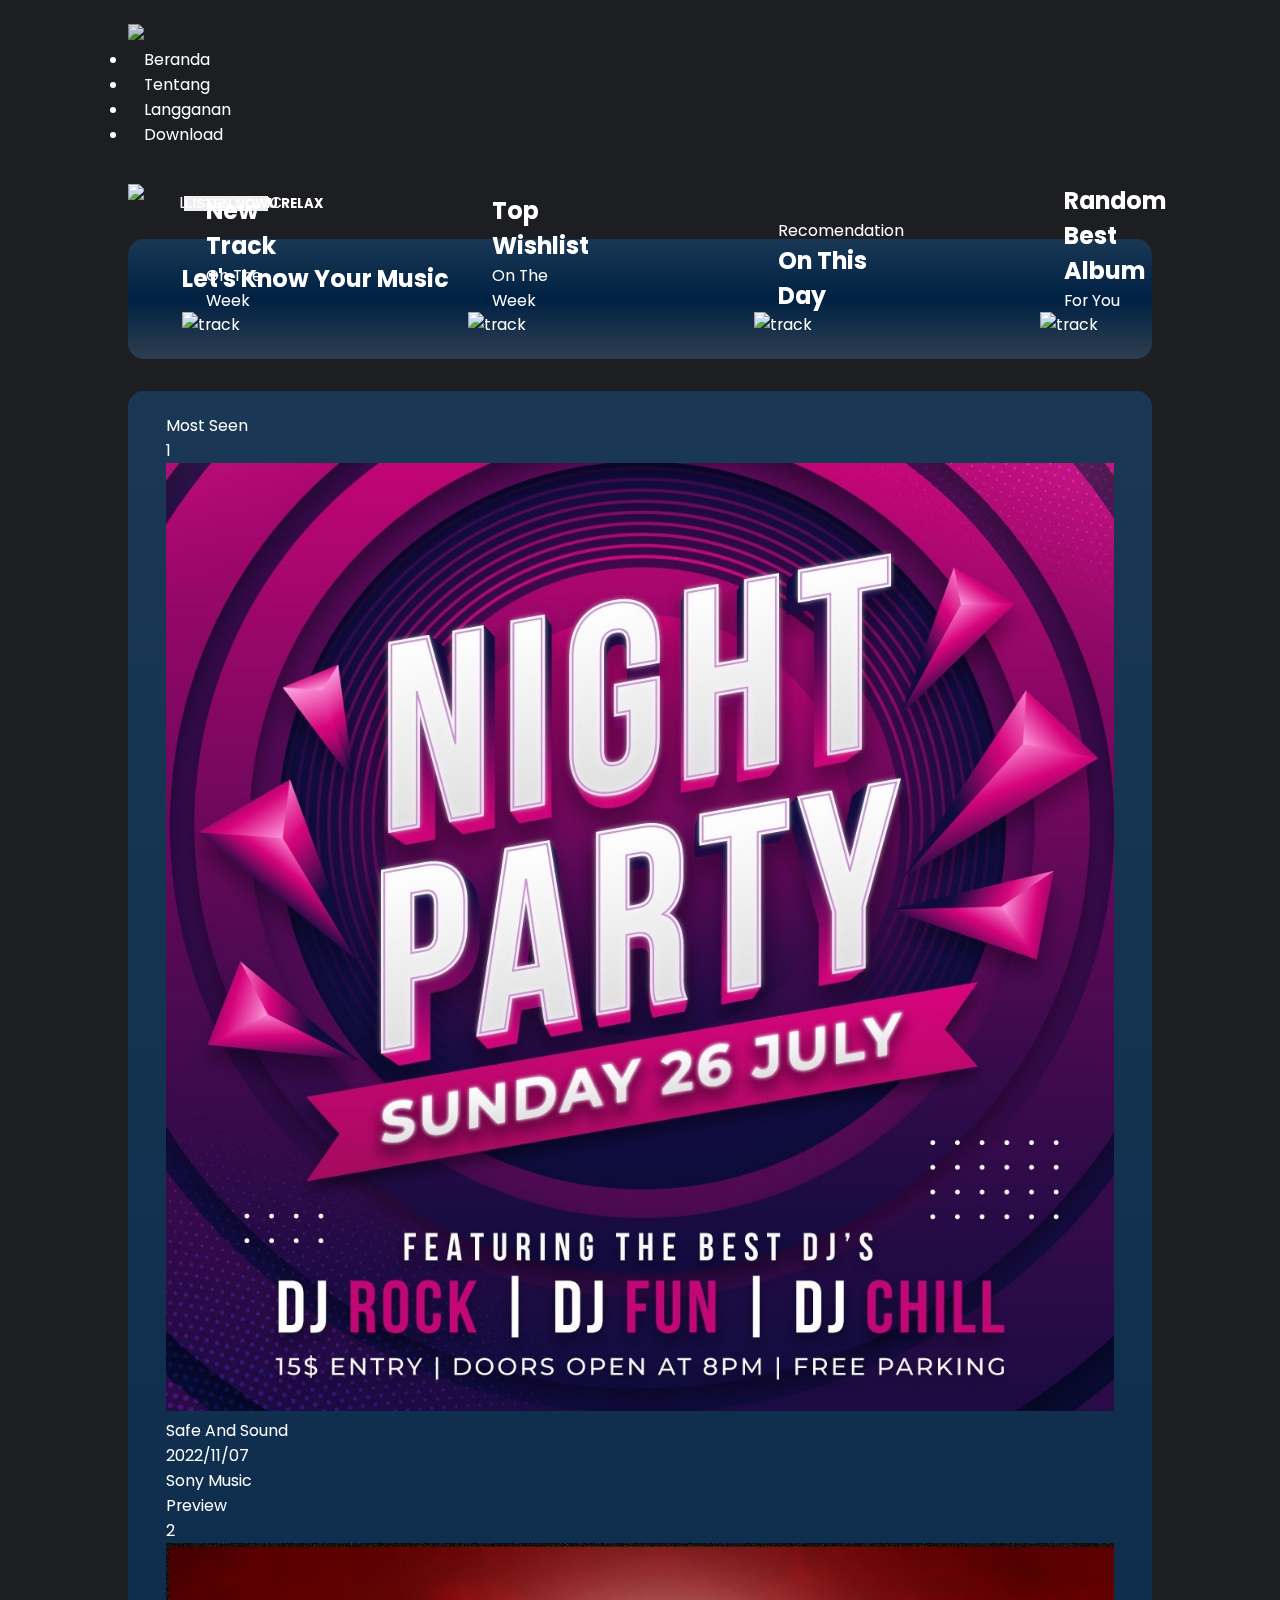
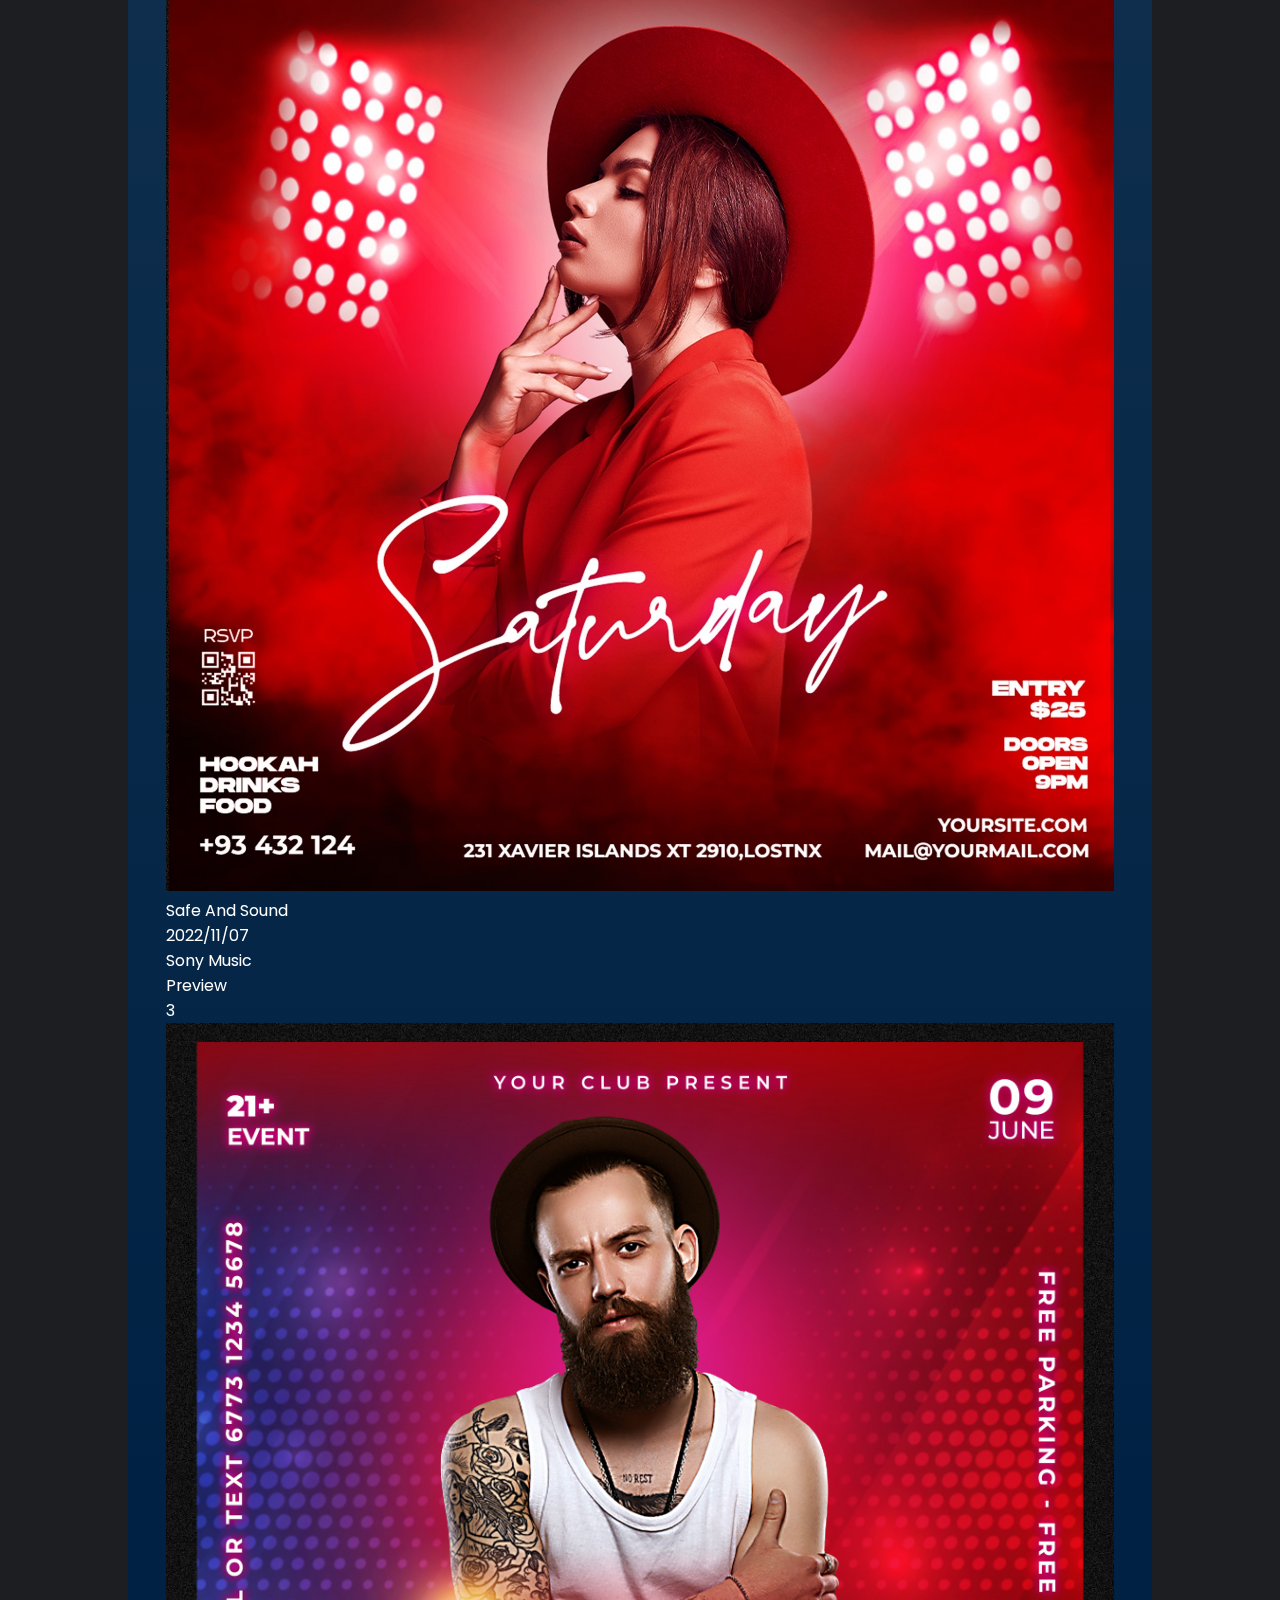
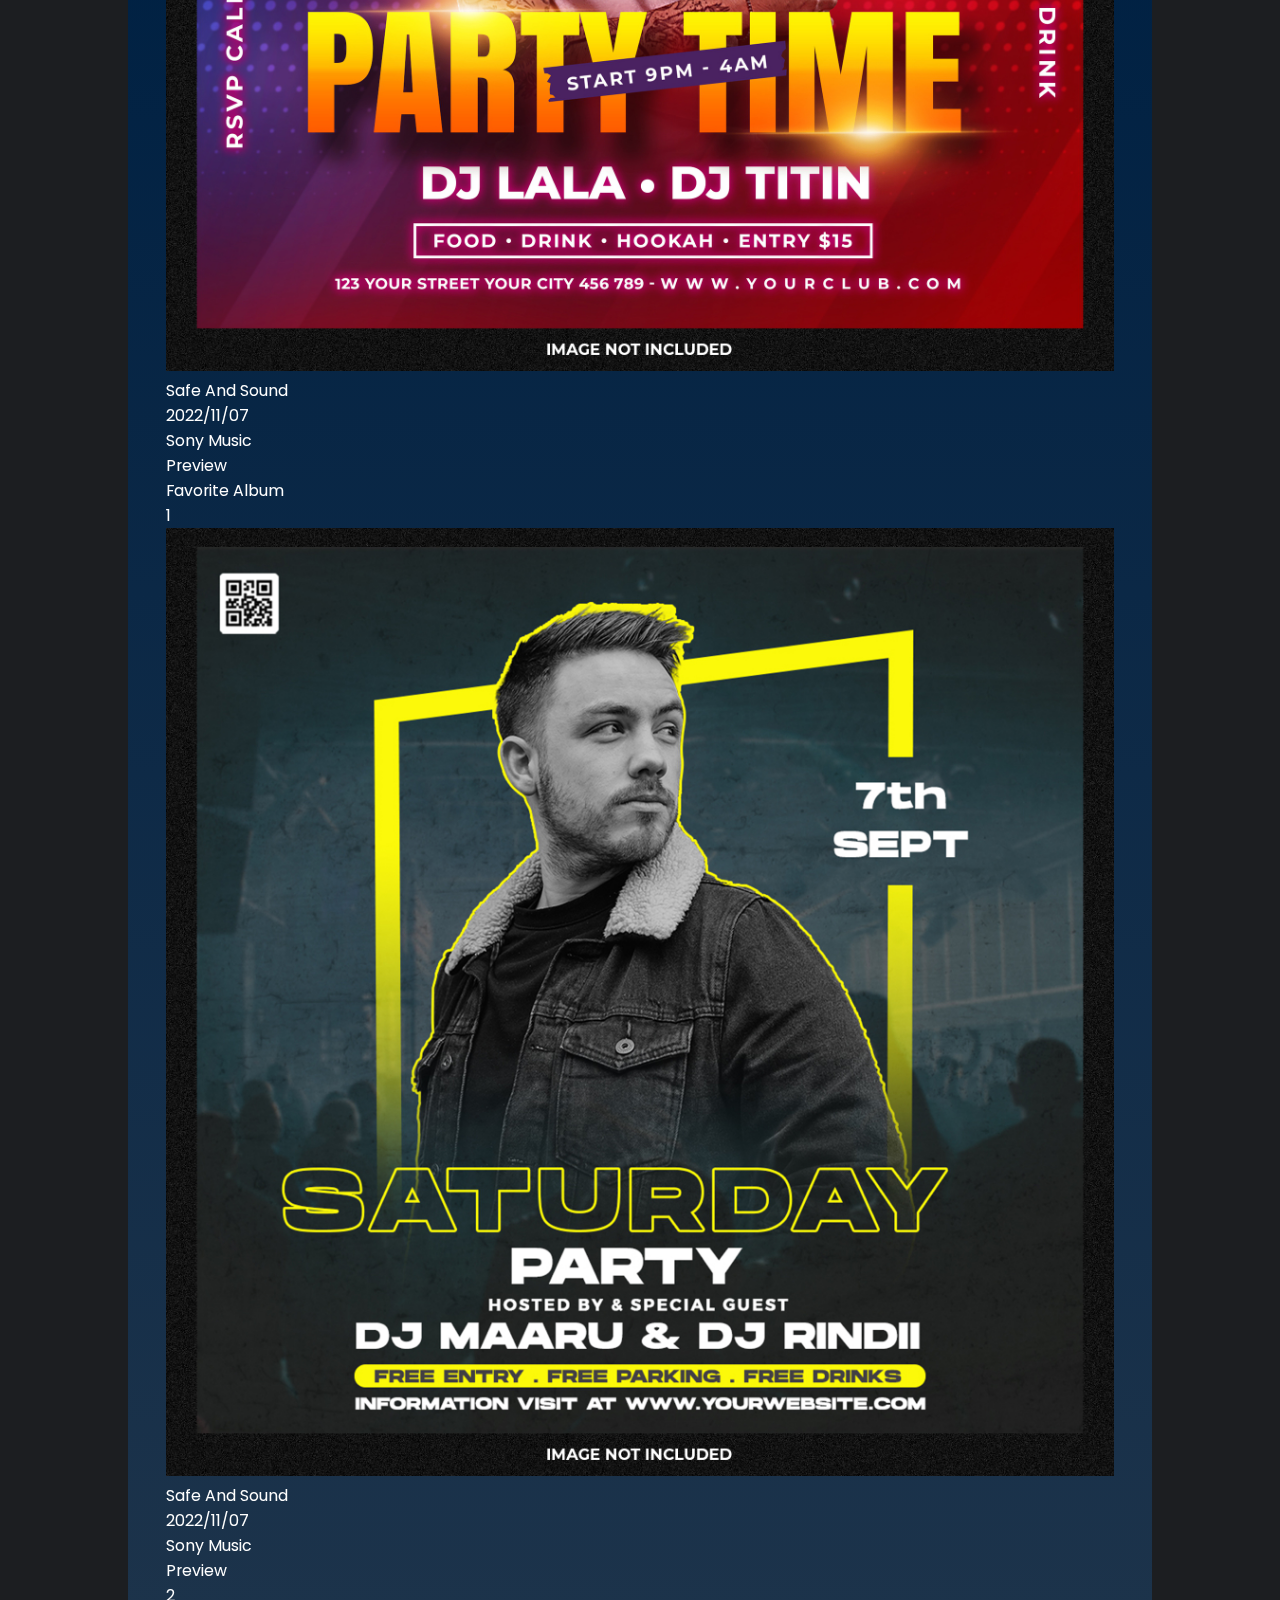
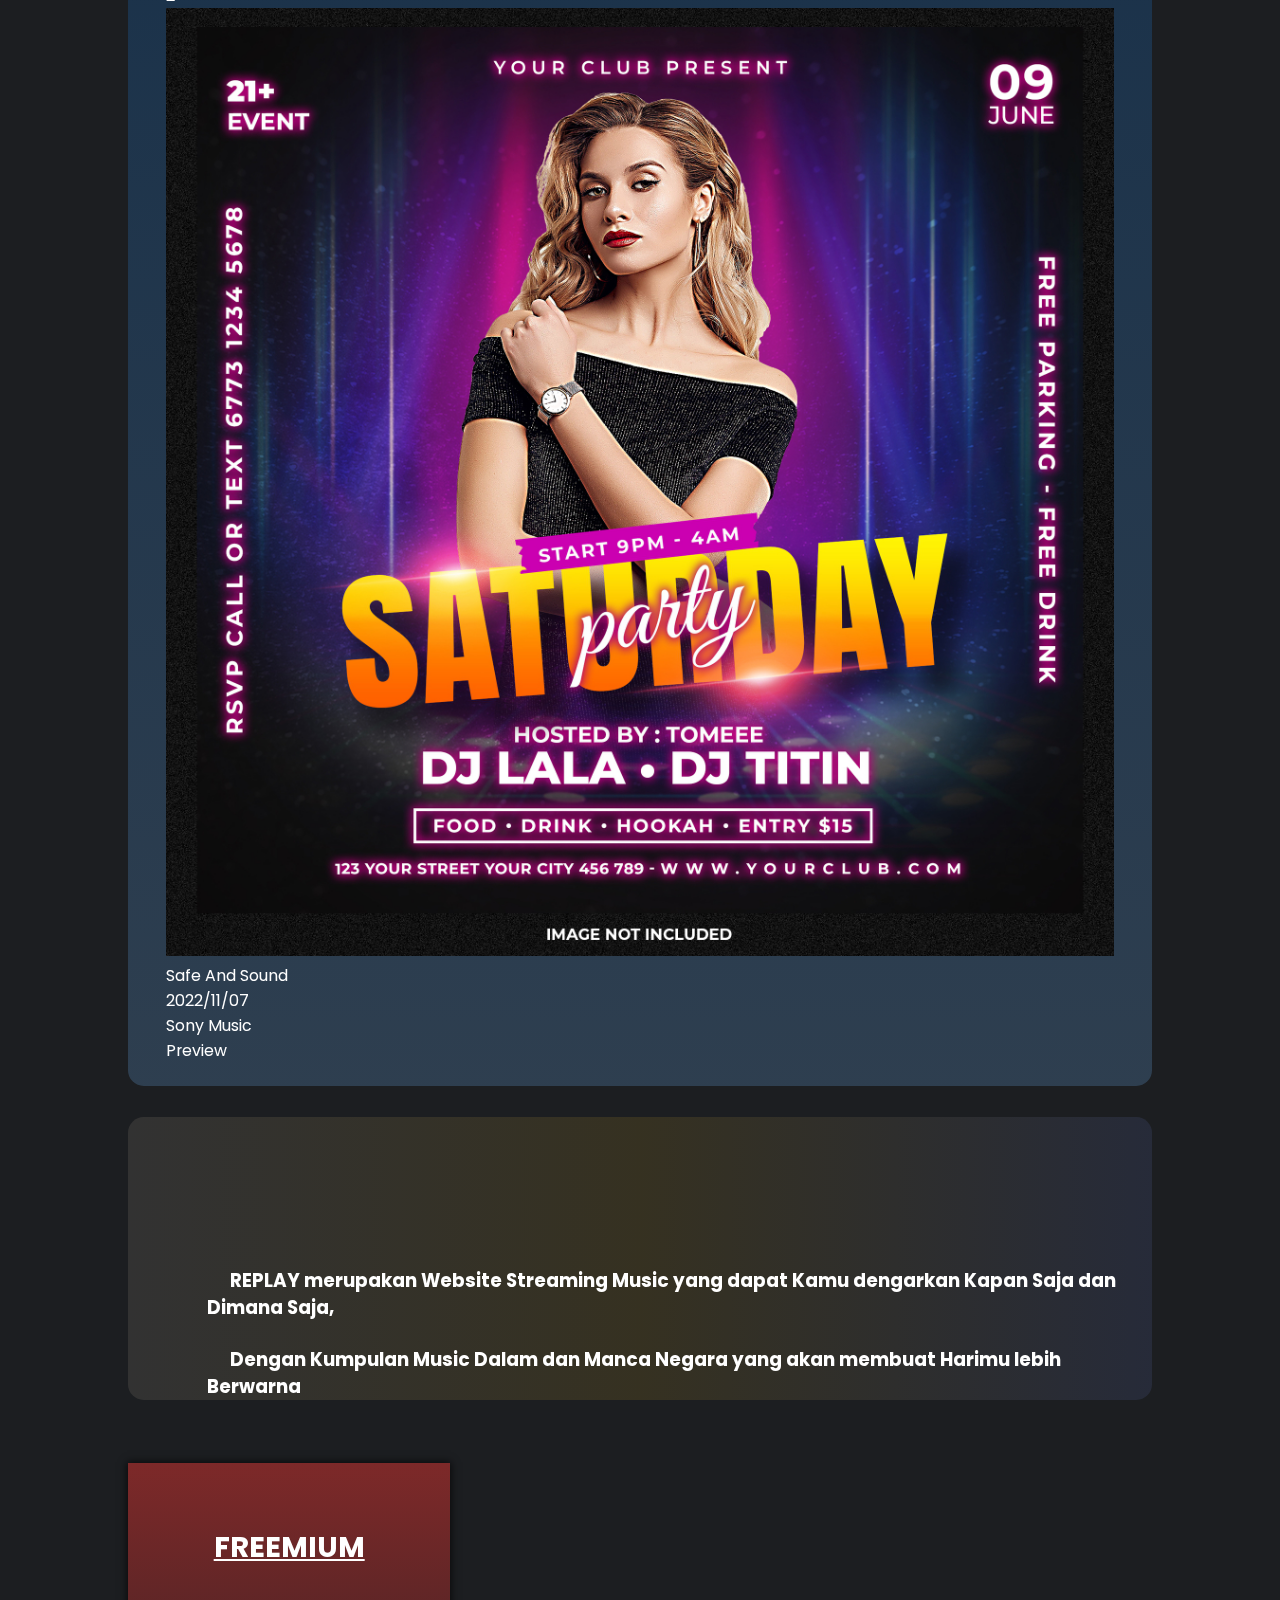
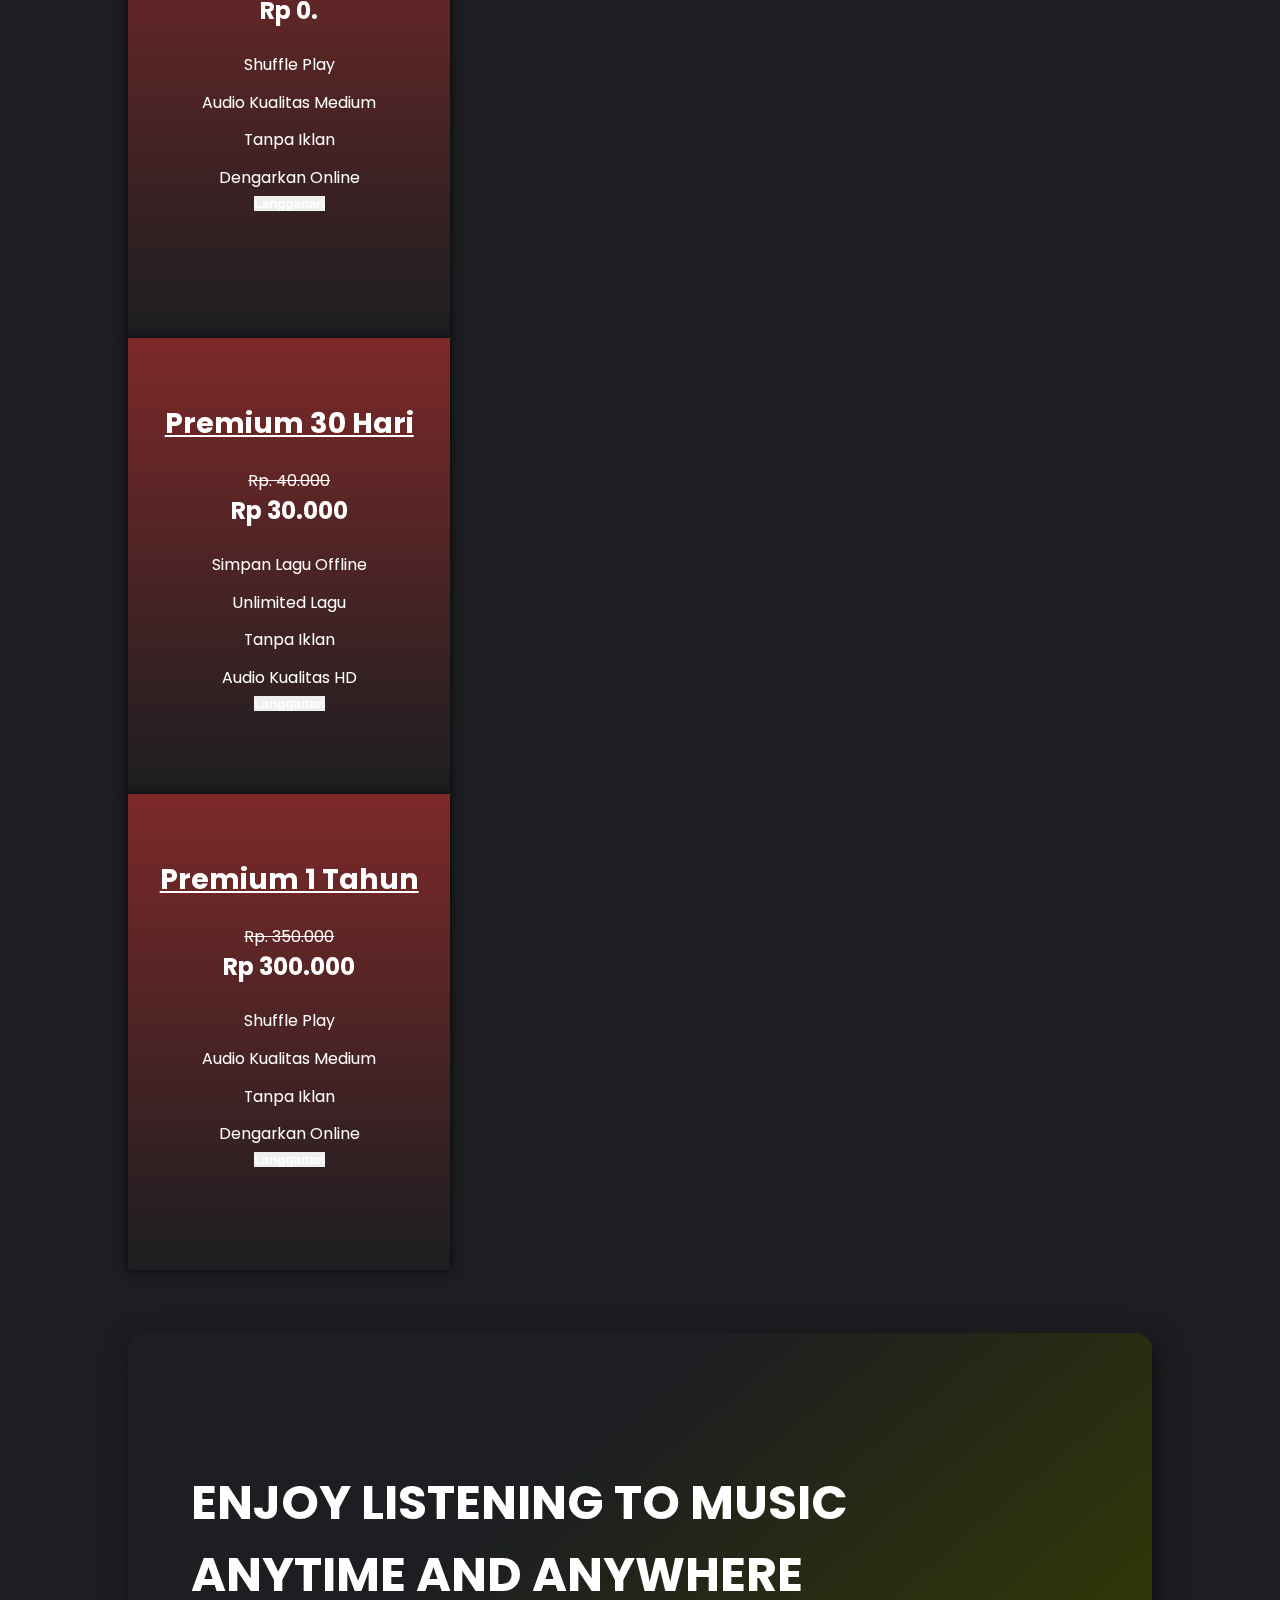
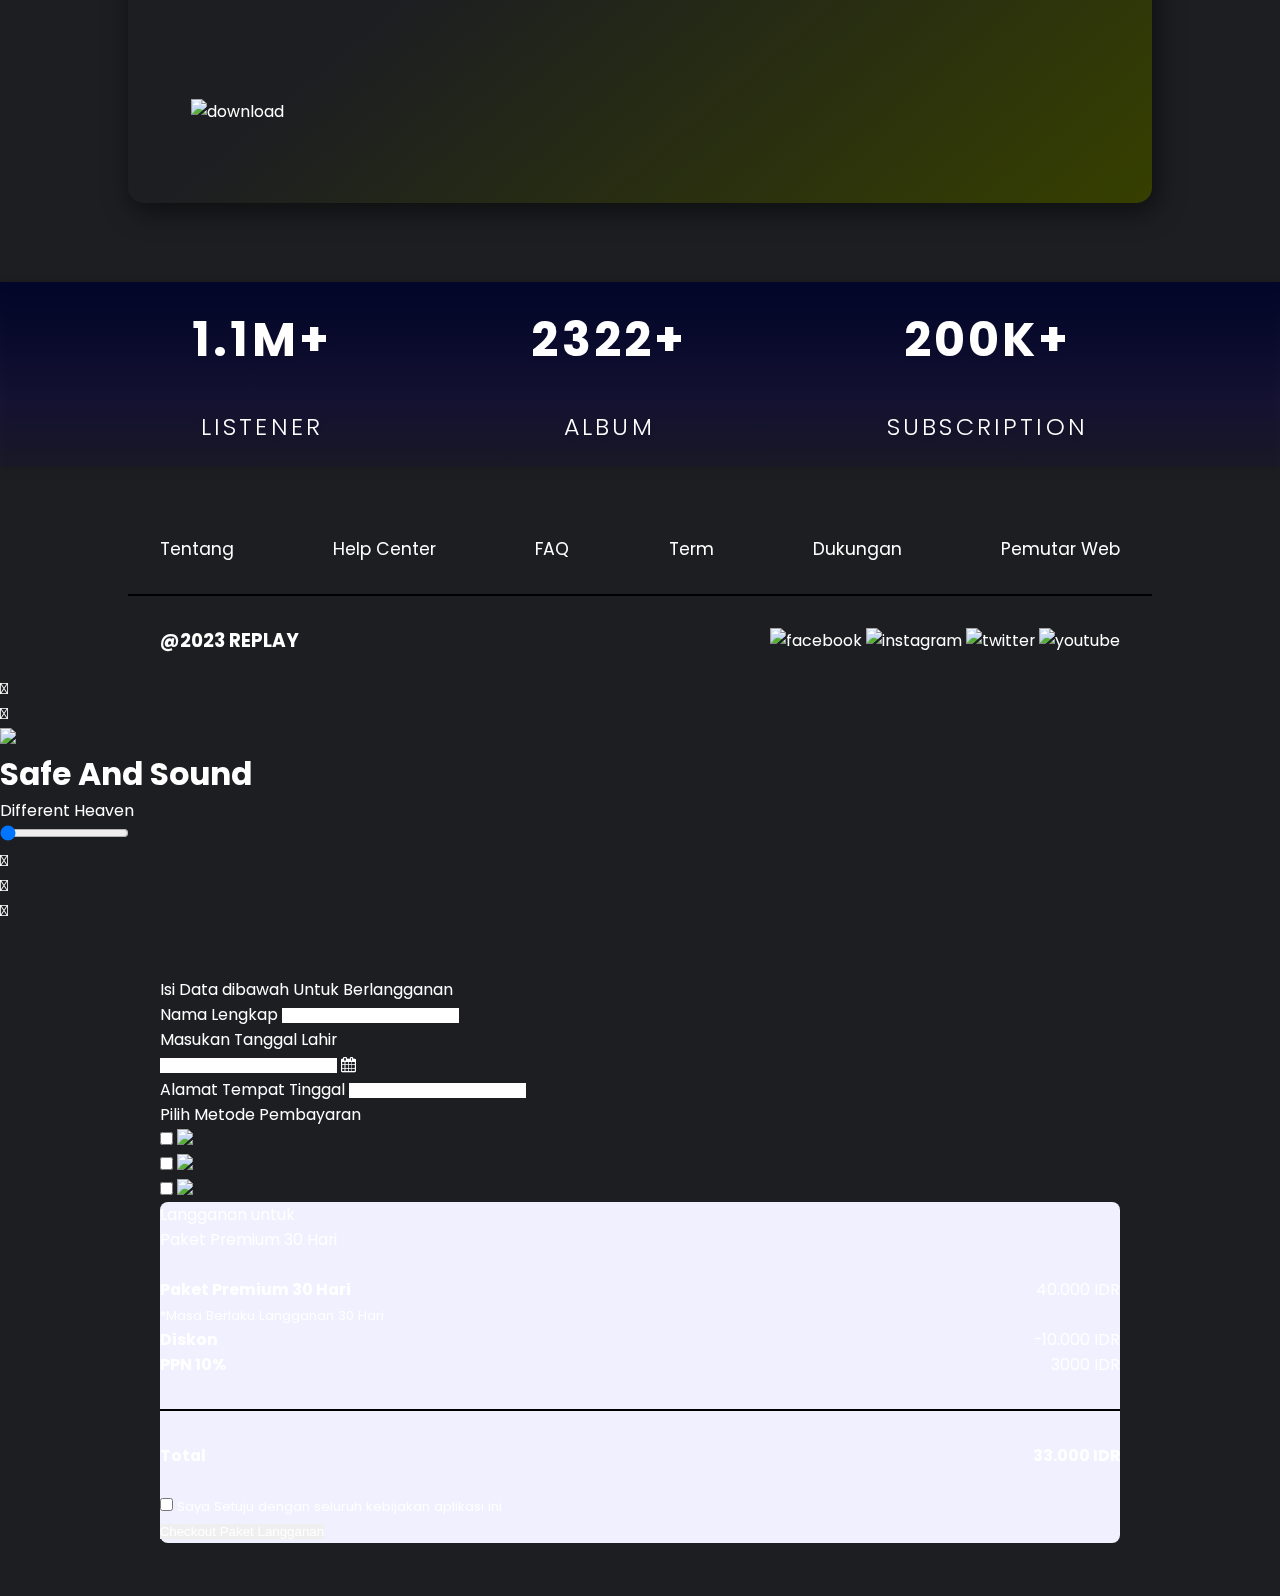
==== index.html @ d0a6315c "Update index.html" ====
<!DOCTYPE html>
<html lang="en">
<head>
  <meta charset="UTF-8" />
  <meta http-equiv="X-UA-Compatible" content="IE=edge" />
  <meta name="viewport" content="width=device-width, initial-scale=1.0" />

  <!-- Font -->
  <link rel="preconnect" href="https://fonts.googleapis.com" />
  <link rel="preconnect" href="https://fonts.gstatic.com" crossorigin />
  <link
  href="https://fonts.googleapis.com/css2?family=Poppins:ital,wght@0,100;0,300;0,400;1,700&display=swap"
  rel="stylesheet"
  />

  <!-- Icon -->
  <script src="https://unpkg.com/feather-icons"></script>

  <!-- Bootstrap -->
  <link href="https://cdn.jsdelivr.net/npm/bootstrap@5.3.0/dist/css/bootstrap.min.css" rel="stylesheet" integrity="sha384-9ndCyUaIbzAi2FUVXJi0CjmCapSmO7SnpJef0486qhLnuZ2cdeRhO02iuK6FUUVM" crossorigin="anonymous">

  <!-- DatePicker -->
  <link rel="stylesheet" type="text/css" href="https://cdnjs.cloudflare.com/ajax/libs/font-awesome/4.7.0/css/font-awesome.min.css">
  <link rel="stylesheet" href="https://cdnjs.cloudflare.com/ajax/libs/bootstrap-datepicker/1.9.0/css/bootstrap-datepicker.min.css">

  <!-- Style -->
  <link rel="stylesheet" href="style/style.css" />
  <link rel="stylesheet" type="text/css" href="style/music.css">    

  <title>Replay!</title>
</head>
<body>
  <!-- Navbar Start-->
  <section class="navigasi">
    <nav class="navbar navbar-expand-lg" data-bs-theme="dark">
      <div class="container-fluid">
        <a class="navbar-brand" href="#"><img src="img/logo.png" class="replayLogo"></a>
        <button class="navbar-toggler" type="button" data-bs-toggle="collapse" data-bs-target="#navbarNav" aria-controls="navbarNav" aria-expanded="false" aria-label="Toggle navigation">
          <span class="navbar-toggler-icon"></span>
        </button>
        <div class="collapse navbar-collapse float-start" id="navbarNav">
          <ul class="navbar-nav ms-auto">
            <li class="nav-item">
              <a class="nav-link active" aria-current="page" href="#beranda">Beranda</a>
            </li>
            <li class="nav-item">
              <a class="nav-link" href="#tentang">Tentang</a>
            </li>
            <li class="nav-item">
              <a class="nav-link" href="#subs">Langganan</a>
            </li>
            <li class="nav-item">
              <a class="nav-link" href="#download">Download</a>
            </li>
          </ul>
        </div>
      </div>
    </nav> 
  </section>

  <!-- Navbar End -->

  <!-- Hero Start -->
  <section id="slide" class="hero">
    <div class="container-fluid">
      <div class="row justify-content-center">
        <div class="col-12">
          <p class="text-light display-1">LISTEN MUSIC</p>
          <h5 class="text-light">TO MAKE YOU RELAX</h5>
          <button type="button" class="btn btn-light col-2 buttonDownload">LISTEN NOW</button>
          <img src="img/hero.png" class="img-fluid rounded mx-auto" width="100%">

        </div>
      </div>
    </div>
  </section>
  <!-- Hero End -->

  <!-- Know Start -->
  <section class="view text-light">
    <h2>Let's Know Your Music <i data-feather="arrow-right"></i></h2>
    <div class="card-main">
      <div class="card text-bg-dark">
        <img src="img/card1.png" alt="track" />
        <div class="card-content">
          <h3>New</h3>
          <h3>Track</h3>
          <p>On The Week</p>
        </div>
      </div>
      <div class="card text-bg-dark">
        <img src="img/card2.png" alt="track" />
        <div class="card-content">
          <h3>Top</h3>
          <h3>Wishlist</h3>
          <p>On The Week</p>
        </div>
      </div>
      <div class="card text-bg-dark">
        <img src="img/card3.png" alt="track" />
        <div class="card-content">
          <p>Recomendation</p>
          <h3>On This Day</h3>
        </div>
      </div>
      <div class="card text-bg-dark">
        <img src="img/card4.png" alt="track" />
        <div class="card-content">
          <h3>Random</h3>
          <h3>Best Album</h3>
          <p>For You</p>
        </div>
      </div>
    </div>
  </section>
  <!-- Know End -->

  <!-- Preview Start -->

  <section id="lihat">
    <div class="container-fluid text-light">
      <div class="row">
        <div class="col">
          <p class="h2">Most Seen <i data-feather="arrow-right"></i> </p>
        </div>
      </div>
      <div class="row bg-dark rounded justify-content-center text-center mt-4">
        <div class="col-lg-1 col-sm-12 mt-4 text-center">
          <p class="h5 fw-bold">1</p>
        </div> 
        <div class="col-lg-1 col-sm-8 pb-2 pt-2">
          <img src="img/preview1.jpg" class="img-fluid rounded mx-auto" width="100%">
        </div>  
        <div class="col-lg-3 col-sm-12 mt-4 ">
          <p class="h5">Safe And Sound</p>
        </div> 
        <div class="col-lg-2 col-sm-12 mt-4">
          <p class="h5">2022/11/07</p>
        </div>
        <div class="col-lg-2 col-sm-12 mt-4">
          <p class="h5">Sony Music</p>
        </div>
        <div class="col-lg-2 col-sm-12 mt-4 pb-2 mb-3">
          <a href="#" class="h5" data-bs-toggle="modal" data-bs-target="#exampleModal" >Preview</a>
        </div>
      </div>
      <div class="row bg-dark rounded justify-content-center text-center mt-4">
        <div class="col-lg-1 col-sm-12 mt-4 text-center">
          <p class="h5 fw-bold">2</p>
        </div> 
        <div class="col-lg-1 col-sm-8 pb-2 pt-2">
          <img src="img/preview2.jpg" class="img-fluid rounded mx-auto" width="100%">
        </div>  
        <div class="col-lg-3 col-sm-12 mt-4 ">
          <p class="h5">Safe And Sound</p>
        </div> 
        <div class="col-lg-2 col-sm-12 mt-4">
          <p class="h5">2022/11/07</p>
        </div>
        <div class="col-lg-2 col-sm-12 mt-4">
          <p class="h5">Sony Music</p>
        </div>
        <div class="col-lg-2 col-sm-12 mt-4 pb-2 mb-3">
          <a href="#" class="h5" data-bs-toggle="modal" data-bs-target="#exampleModal" >Preview</a>
        </div>
      </div>
      <div class="row bg-dark rounded justify-content-center text-center mt-4 ">
        <div class="col-lg-1 col-sm-12 mt-4 text-center">
          <p class="h5 fw-bold">3</p>
        </div> 
        <div class="col-lg-1 col-sm-8 pb-2 pt-2">
          <img src="img/preview3.jpg" class="img-fluid rounded mx-auto" width="100%">
        </div>  
        <div class="col-lg-3 col-sm-12 mt-4 ">
          <p class="h5">Safe And Sound</p>
        </div> 
        <div class="col-lg-2 col-sm-12 mt-4">
          <p class="h5">2022/11/07</p>
        </div>
        <div class="col-lg-2 col-sm-12 mt-4">
          <p class="h5">Sony Music</p>
        </div>
        <div class="col-lg-2 col-sm-12 mt-4 pb-2 mb-3">
          <a href="#" class="h5" data-bs-toggle="modal" data-bs-target="#exampleModal" >Preview</a>
        </div>
      </div>
      <div class="row mt-5">
        <div class="col">
          <p class="h2">Favorite Album <i data-feather="arrow-right"></i> </p>
        </div>
      </div>
      <div class="row bg-dark rounded justify-content-center text-center mt-4">
        <div class="col-lg-1 col-sm-12 mt-4 text-center">
          <p class="h5 fw-bold">1</p>
        </div> 
        <div class="col-lg-1 col-sm-8 pb-2 pt-2">
          <img src="img/preview4.jpg" class="img-fluid rounded mx-auto" width="100%">
        </div>  
        <div class="col-lg-3 col-sm-12 mt-4 ">
          <p class="h5">Safe And Sound</p>
        </div> 
        <div class="col-lg-2 col-sm-12 mt-4">
          <p class="h5">2022/11/07</p>
        </div>
        <div class="col-lg-2 col-sm-12 mt-4">
          <p class="h5">Sony Music</p>
        </div>
        <div class="col-lg-2 col-sm-12 mt-4 pb-2 mb-3">
          <a href="#" class="h5" data-bs-toggle="modal" data-bs-target="#exampleModal" >Preview</a>
        </div>
      </div>
      <div class="row bg-dark rounded justify-content-center text-center mt-4 mb-3">
        <div class="col-lg-1 col-sm-12 mt-4 text-center">
          <p class="h5 fw-bold">2</p>
        </div> 
        <div class="col-lg-1 col-sm-8 pb-2 pt-2">
          <img src="img/preview5.jpg" class="img-fluid rounded mx-auto" width="100%">
        </div>  
        <div class="col-lg-3 col-sm-12 mt-4 ">
          <p class="h5">Safe And Sound</p>
        </div> 
        <div class="col-lg-2 col-sm-12 mt-4">
          <p class="h5">2022/11/07</p>
        </div>
        <div class="col-lg-2 col-sm-12 mt-4">
          <p class="h5">Sony Music</p>
        </div>
        <div class="col-lg-2 col-sm-12 mt-4 pb-2 mb-3">
          <a href="#" class="h5" data-bs-toggle="modal" data-bs-target="#exampleModal" >Preview</a>
        </div>
      </div>
    </div>
  </section>


  <!-- Preview End -->

  <!-- Tentang Start -->

  <section id="tentang">
    <div class="container-fluid about text-light">
      <div class="row justify-content-center">
        <div class="col-lg-4 col-sm-6 mb-sm-5">
          <img src="img/logo.png" alt="" class="img-fluid mx-auto" width="100%" style="padding-top: 9rem;" />
        </div>
        <div class="col-lg-6 col-sm-8 mt-5 mb-5 " style="padding-left: 5rem ;">
          <h3>
            &emsp; REPLAY merupakan Website Streaming Music yang dapat Kamu
            dengarkan Kapan Saja dan Dimana Saja,
          </h3>
          <br>
          <h3>
            &emsp; Dengan Kumpulan Music Dalam dan Manca Negara yang akan membuat
            Harimu lebih Berwarna
          </h3>
        </div>
      </div>
      <img src="img/logo.png" alt="" class="top-img-back" />
      <img src="img/logo.png" alt="" class="bottom-img-back" />
    </div>
  </section>

  <!-- Tentang End -->

  <!-- Subs Start -->
  <section id="subs" class="subs">
    <div class="container-fluid text-light">
      <div class="row justify-content-center">
        <div class="col-lg-4 col-sm-8 mb-5">
          <div class="card-subs">
            <img src="img/subs1.png" class="img-fluid" alt="" />
            <div class="subs-content">
              <h3 class="title">FREEMIUM</h3>
              <h3>Rp 0.</h3>
              <p>Shuffle Play</p>
              <p>Audio Kualitas Medium</p>
              <p>Tanpa Iklan</p>
              <p>Dengarkan Online</p>
              <button type="button" class="btn btn-light mt-3" data-bs-toggle="modal" data-bs-target="#modalLangganan">Langganan</button>
            </div>
          </div>
        </div>
        <div class="col-lg-4 col-sm-8 mb-5">
          <div class="card-subs-mid">
            <img src="img/subs2.png" class="img-fluid" alt=""/>
            <h3 class="title">Premium 30 Hari</h3>
            <div class="price">
              <p>Rp. 40.000</p>
              <h3>Rp 30.000</h3>
            </div>
            <p>Simpan Lagu Offline</p>
            <p>Unlimited Lagu</p>
            <p>Tanpa Iklan</p>
            <p>Audio Kualitas HD</p>
            <button type="button" class="btn btn-light mt-3" data-bs-toggle="modal" data-bs-target="#modalLangganan">Langganan</button>
          </div>
        </div>
        <div class="col-lg-4 col-sm-8 mb-5">
          <div class="card-subs">
            <img src="img/subs3.png" class="img-fluid" alt="" />
            <h3 class="title">Premium 1 Tahun</h3>
            <div class="price">
              <p>Rp. 350.000</p>
              <h3>Rp 300.000</h3>
            </div>
            <p>Shuffle Play</p>
            <p>Audio Kualitas Medium</p>
            <p>Tanpa Iklan</p>
            <p>Dengarkan Online</p>
            <button type="button" class="btn btn-light mt-3" data-bs-toggle="modal" data-bs-target="#modalLangganan" >Langganan</button>
          </div>
        </div>  
      </div>
    </div>
  </section>
  <!-- Subs End -->


  <!-- Download Start -->
  <section id="download" class="download">
    <div class="container-fluid text-light">
      <div class="row">
        <div class="col-6">
          <div class="download-content">
            <img src="img/logo.png" class="img-fluid" alt="" />
            <div class="download-text z-0">
              <h1>ENJOY LISTENING TO MUSIC</h1>
              <h1>ANYTIME AND ANYWHERE</h1>
            </div>
            <div class="download-store">
              <a href="#"><img src="img/google.png" class="img-fluid mb-3" alt="" /></a>
              <a href="#"><img src="img/app_store.png" class="img-fluid mb-3" alt="" /></a>
            </div>
          </div>
        </div>
        <div class="col-6">
          <img src="img/download.png" class="imgReplay" alt="download" />
        </div>
      </div>
    </div>
  </section>

  <!-- Download End -->

  <!-- footer up Start -->
  <section class="plus">
    <div class="container-fluid justify-content-center text-light">
      <div class="row plus-main mt-5 ">
        <div class="col-lg-3 col-sm-12 mb-5">
          <div class="plus-content">
            <h1>1.1M+</h1>
            <img src="img/plus_listen.png" alt="" />
            <p>LISTENER</p>
          </div>
        </div>
        <div class="col-lg-3 col-sm-12 mb-5">
          <div class="plus-content">
            <h1>2322+</h1>
            <img src="img/plus_player.png" alt="" />
            <p>ALBUM</p>
          </div>
        </div>
        <div class="col-lg-3 col-sm-12 mb-5">
          <div class="plus-content">
            <h1>200K+</h1>
            <img src="img/plus_mic.png" alt="" />
            <p>SUBSCRIPTION</p>
          </div>
        </div>
      </div>
    </div>
  </section>
  <!-- footer up End -->

  <!-- Footer Start -->
  <section class="footer">
    <div class="container-fluid justify-content-center text-light">
      <div class="row mb-5">
        <div class="col">
          <img src="img/logo.png" class="img-fluid" width="20%" alt="">
        </div>
      </div>
      <div class="row menu-footer">
        <div class="col-lg-2 col-sm-6">
          <p>Tentang</p>
        </div>
        <div class="col-lg-2 col-sm-6">
          <p>Help Center</p>
        </div>
        <div class="col-lg-2 col-sm-6">
          <p>FAQ</p>
        </div>
        <div class="col-lg-2 col-sm-6">
          <p>Term</p>
        </div>
        <div class="col-lg-2 col-sm-6">
          <p>Dukungan</p>
        </div>
        <div class="col-lg-2 col-sm-6">
          <p>Pemutar Web</p>
        </div>
      </div>
      <hr/>
      <div class="row">
        <div class="col footer-buttom">
          <h3>@2023 REPLAY</h3>
          <div class="footer-sosmed">
            <img src="img/sosmed_1.png" class="img-fluid" width="15%" alt="facebook">
            <img src="img/sosmed_2.png" class="img-fluid" width="15%" alt="instagram">
            <img src="img/sosmed_3.png" class="img-fluid" width="15%" alt="twitter">
            <img src="img/sosmed_4.png" class="img-fluid" width="15%" alt="youtube">
          </div>
        </div>
      </div>
    </div>
  </section>
  <!-- Footer End -->

  <!-- Modal -->
  <div class="modal fade " id="exampleModal" tabindex="-1" aria-labelledby="exampleModalLabel" aria-hidden="true">
    <div class="modal-dialog">
      <div class="modal-content bg-dark">
        <div class="modal-header">
        </div>
        <div class="modal-body">
          <script src="https://kit.fontawesome.com/cdff2ab099.js" crossorigin="anonymous"></script>
          <div class="container">
            <div class="music-player">
              <nav>
                <div class="circle">
                  <i class="fa-solid fa-angle-left"></i>
                </div>
                <div class="circle">
                  <i class="fa-solid fa-bars"></i>
                </div>
              </nav>
              <img src="img/modalprev.jpg" class="song-img">
              <h1>Safe And Sound</h1>
              <p>Different Heaven</p>


              <audio id="song">
                <source src="audio/Different Heaven - Safe And Sound.mp3" type="audio/mpeg">
                </audio>
                <input type="range" value="0" id="progress">

                <div class="controls">
                  <div><i class="fa-solid fa-backward"></i></div>
                  <div onclick="playPause()"><i class="fa-solid fa-play" id="ctrlIcon"></i></div>
                  <div><i class="fa-solid fa-forward"></i></div>
                </div>
              </div>
            </div>
            <script type="text/javascript">
              let progress = document.getElementById("progress");
              let song = document.getElementById("song");
              let ctrlIcon = document.getElementById("ctrlIcon");

              song.onloadedmetadata = function() {
                progress.max= song.duration;
                progress.value= song.currentTime;
              }
              function playPause() {
                if(ctrlIcon.classList.contains("fa-pause")){
                  song.pause();
                  ctrlIcon.classList.remove("fa-pause");
                  ctrlIcon.classList.add("fa-play");
                }
                else{
                  song.play();
                  ctrlIcon.classList.add("fa-pause");
                  ctrlIcon.classList.remove("fa-play");
                }
              }

              if(song.play()){
                setInterval(()=>{
                  progress.value = song.currentTime;
                },500);
              }

              progress.onchange = function(){
                song.play();
                song.currentTime = progress.value;
                ctrlIcon.classList.add("fa-pause");
                ctrlIcon.classList.remove("fa-play");
              }
            </script>
          </div>
          <div class="modal-footer">
          </div>
        </div>
      </div>
    </div>
    <!-- Modal End -->

    <!-- Modal Langganan -->

    <div class="modal fade" id="modalLangganan" tabindex="-1" aria-labelledby="exampleModalLabel" aria-hidden="true">
      <div class="modal-dialog modal-xl">
        <div class="modal-content">
          <div class="modal-body bg-light">
            <section id="modalSubs" style=" 
            margin: 1.4rem 10%;
            padding: 2rem;
            border-radius: 0.5rem;">
            <div class="container-fluid">
              <div class="row">
                <div class="col-lg-6 col-sm-8">
                  <p class="h5 mt-5 text-dark">Isi Data dibawah Untuk Berlangganan</p>
                  <form>
                    <div class="mb-3">
                      <label for="namaLengkap" class="form-label text-dark">Nama Lengkap</label>
                      <input type="email" class="form-control" id="namaLengkap" aria-describedby="emailHelp">
                    </div>
                    <label for="datepicker" class="form-label text-dark">Masukan Tanggal Lahir</label>
                    <div class="input-group mb-3 date" id="datepicker">
                      <input type="text" class="form-control" id="date" aria-describedby="emailHelp" name="date">
                      <span class="input-group-append" style="cursor: pointer;">
                        <span class="input-group-text bg-light d-block">
                          <i class="fa fa-calendar"></i>
                        </span>
                      </span>

                    </div>
                    <div class="mb-3">
                      <label for="namaLengkap" class="form-label text-dark">Alamat Tempat Tinggal</label>
                      <input type="email" class="form-control" id="namaLengkap" aria-describedby="emailHelp">
                    </div>
                    <label for="datepicker" class="form-label text-dark">Pilih Metode Pembayaran</label>
                    <div class="mb-3 form-check">
                      <input type="checkbox" class="form-check-input" id="exampleCheck1">
                      <label class="form-check-label" for="exampleCheck1"><img src="img/LinkAja.png" class="img-fluid" width="10%"></label>
                    </div>
                    <div class="mb-3 form-check">
                      <input type="checkbox" class="form-check-input" id="exampleCheck1">
                      <label class="form-check-label" for="exampleCheck1"><img src="img/Gopay.png" class="img-fluid" width="25%"></label>
                    </div>
                    <div class="mb-3 form-check">
                      <input type="checkbox" class="form-check-input" id="exampleCheck1">
                      <label class="form-check-label" for="exampleCheck1"><img src="img/Dana.webp" class="img-fluid" width="20%"></label>
                    </div>
                  </form>
                </div>
                <div class="col-lg-6 col-sm-8 ps-4 pe-4 " style="background-color: #F0F0FF; border-radius: 0.5rem;">
                  <p class="h5 mt-5">Langganan untuk</p>
                  <p class="h2">Paket Premium 30 Hari</p>
                  <br>
                  <p><strong>Paket Premium 30 Hari</strong><span style="float: right;">40.000 IDR</span></p>
                  <p><small>*Masa Berlaku Langganan 30 Hari</small></p>
                  <p><strong>Diskon</strong><span style="float: right;">-10.000 IDR</span></p>
                  <p><strong>PPN 10%</strong><span style="float: right;">3000 IDR</span></p>
                  <hr>
                  <p><strong>Total</strong><span style="float: right;font-weight: bold;">33.000 IDR</span></p>
                  <br>
                  <div class="mb-3 form-check">
                    <input type="checkbox" class="form-check-input" id="exampleCheck1">
                    <label class="form-check-label" for="exampleCheck1"> <small>Saya Setuju dengan seluruh kebijakan aplikasi ini</small> </label>
                  </div>
                  <button type="submit" class="btn btn-primary mb-5">Checkout Paket Langganan</button>
                </div>
              </div>
            </div>
          </section>
          <link rel="stylesheet" type="text/css" href="https://cdnjs.cloudflare.com/ajax/libs/font-awesome/4.7.0/css/font-awesome.min.css">
          <script src="https://ajax.googleapis.com/ajax/libs/jquery/3.4.1/jquery.min.js"></script>
          <script src="https://cdnjs.cloudflare.com/ajax/libs/bootstrap/5.1.3/js/bootstrap.min.js"></script>
          <script src="https://cdnjs.cloudflare.com/ajax/libs/bootstrap-datepicker/1.9.0/js/bootstrap-datepicker.min.js"></script>
          <script>
            $(function(){
              $('#datepicker').datepicker();
            });
          </script>
        </div>
      </div>
    </div>
  </div>

  <!-- Modal Langganan End -->

  <!-- Script Icon -->
  <script>
    feather.replace();
  </script>
  <!-- Script Bootstrap -->
  
  <script src="https://cdn.jsdelivr.net/npm/bootstrap@5.3.0/dist/js/bootstrap.bundle.min.js" integrity="sha384-geWF76RCwLtnZ8qwWowPQNguL3RmwHVBC9FhGdlKrxdiJJigb/j/68SIy3Te4Bkz" crossorigin="anonymous"></script>
</body>
</html>
---- style/style.css ----
:root {
  --primary: #fff;
  --second: #1c1e21;
}

* {
  margin: 0;
  padding: 0;
  box-sizing: border-box;
  outline: none;
  border: none;
  color: var(--primary);
  text-decoration: none;
}

body {
  font-family: "Poppins", sans-serif;
  background-color: var(--second);
}

/* Navbar */
.navbar {
  display: flex;
  justify-content: space-between;
  align-items: center;
  padding: 1.4rem 10%;
  top: 0;
  left: 0;
  right: 0;
  z-index: 99999;
}

.navbar img {
  width: 16rem;
  mix-blend-mode: difference;
}

#burger {
  display: none;
}

.navbar .navbar-nav a {
  display: inline-block;
  font-size: 1rem;
  margin: 0 1rem;
}

.navbar .navbar-nav #home::after {
  content: "";
  display: block;
  padding-bottom: 0.2rem;
  border-bottom: 0.1rem solid var(--primary);
}
/* Navbar End */



.hero {
  margin: 1% 10% 1% 10%;
  background-size: cover;
  position: relative;
}

.hero p {
  position: absolute;
  top: 30%;
  left: 5%;
}
.hero h5 {
  position: absolute;
  top: 48%;
  left: 5.5%;
}

.buttonDownload {
  position: absolute;
  top: 55%;
  left: 5.5%;
  font-weight: bold;

}


/* Know */
.view {
  margin: 2rem 10%;
  padding: 1.4rem;
  background: linear-gradient(
    rgba(26, 56, 85, 1),
    rgba(0, 33, 67, 1),
    rgb(64, 95, 126, 0.5)
    );
  border-radius: 1rem;
}

.view h2 {
  padding: 0 2rem 1rem;
}

.view .card-main {
  margin: 0 2rem;
  display: flex;
  justify-content: space-between;
}

.view .card-main .card {
  position: relative;
}

.view .card-main .card img {
}

.view .card-main .card .card-content {
  position: absolute;
  bottom: 1.5rem;
  left: 1.5rem;
}

.view .card-main .card .card-content h3 {
  font-size: 1.5rem;
}
/* Know End */

/* Preview */

#lihat {
  margin: 2rem 10%;
  padding: 1.4rem;
  background: linear-gradient(
    rgba(26, 56, 85, 1),
    rgba(0, 33, 67, 1),
    rgb(64, 95, 126, 0.5)
    );
  border-radius: 1rem;
}

#lihat .row {
  margin-left: 1rem;
  margin-right: 1rem;
}

/* Preview end*/


/* Tentang Start */
#tentang {
  margin: 1.4rem 10%;
  background: linear-gradient(
    to right,
    rgba(50, 50, 50, 1),
    rgba(79, 68, 33, 0.5),
    rgba(41, 46, 63, 0.8)
    );
  border-radius: 1rem;
}

/*Tentang End*/


/* About Start */
.about {
  position: relative;
  overflow: hidden;
}

.about .top-img-back {
  position: absolute;
  top: 2rem;
  right: 13rem;
  width: 40%;
  height: auto;
  opacity: 10%;
}

.about .bottom-img-back {
  position: absolute;
  bottom: 1rem;
  left: -11rem;
  width: 50%;
  height: auto;
  opacity: 10%;
}
/* About End */

/* Subs Start */
.subs {
  margin: 4rem 10%;
  display: flex;
  justify-content: space-between;
  align-items: center;
}

.subs .card-subs,
.subs .card-subs-mid {
  background: linear-gradient(rgba(125, 41, 41, 1), rgba(55, 55, 55, 0));
  text-align: center;
  padding: 4rem 2rem 5rem;
  position: relative;
  width: 100%;
  height: 30rem;
  box-shadow: 0px 0px 8px 1px rgba(0, 0, 0, 0.7);
  -webkit-box-shadow: 0px 0px 8px 1px rgba(0, 0, 0, 0.7);
  -moz-box-shadow: 0px 0px 8px 1px rgba(0, 0, 0, 0.7);
}

.subs .card-subs-mid {
  height: 100%;
}

.subs .card-subs-mid img {
  position: absolute;
  bottom: 0;
  right: 0;
  z-index: -1;
}

.subs .card-subs img {
  position: absolute;
  bottom: 0;
  left: 0;
  z-index: -1;
}

.subs .card-subs h3,
.subs .card-subs-mid h3 {
  font-size: 1.5rem;
  margin-bottom: 1.5rem;
}

.subs .card-subs .price,
.subs .card-subs-mid .price {
  justify-content: center;
}

.subs .card-subs .price p,
.subs .card-subs-mid .price p {
  text-decoration: line-through;
}

.subs .card-subs .title,
.subs .card-subs-mid .title {
  text-decoration: underline;
  font-size: 1.8rem;
}
.subs .card-subs p,
.subs .card-subs-mid p {
  margin-top: 0.8rem;
  font-weight: 400;
}

.subs .card-subs .button,
.subs .card-subs-mid .button {
  display: inline-block;
  margin-top: 2rem;
  padding: 0.5rem 2rem;
  background-color: #fff;
  color: var(--second);
  font-weight: 700;
  border-radius: 0.5rem;
}

.subs button{
  font-weight: bold;
}

/* Subs End */

/* Downlaod Start */
.download {
  margin: 1.4rem 10%;
  padding: 5rem 4rem;
  display: flex;

  background: linear-gradient(320deg, #363f00 0.88%, rgba(49, 49, 49, 0) 62.7%);

  box-shadow: 4px 8px 26px 1px rgba(0, 0, 0, 0.5);
  position: relative;
  border-radius: 1rem;
}

.download .download-content {
}

.download .download-content > img {
  margin-bottom: 3rem;
}

.download .download-content .download-text {
  margin-bottom: 4rem;
  font-size: 1.5rem;
  font-weight: 400;
}

.download .download-content .download-store a {
  margin-right: 1rem;
}

.download > img {
  position: absolute;
  bottom: -12px;
  right: 0;
  height: 108%;
  z-index: -1;
}

/* Downlaod End */

/* Plus Start */

.plus {
  padding: 1.4rem 15%;
  margin: 5rem 0 1.4rem;
  background: linear-gradient(
    180deg,
    #020629 0%,
    rgba(19, 13, 78, 0.478074) 63.33%,
    rgba(22, 0, 51, 0) 119.62%
    );
  filter: drop-shadow(0px 4px 4px rgba(0, 0, 0, 0.5));
}

.plus .plus-main {
  display: flex;
  justify-content: space-between;
}

.plus .plus-main .plus-content {
  text-align: center;
  justify-content: center;
}

.plus .plus-main .plus-content h1 {
  font-size: 3rem;
  letter-spacing: 0.2rem;
  margin-bottom: 0.5rem;
}

.plus .plus-main .plus-content img {
  height: 5rem;
  width: auto;
}

.plus .plus-main .plus-content p {
  font-size: 1.5rem;
  letter-spacing: 0.2rem;
  font-weight: 300;
}

/* Plus End */

/* Footer Start */

.footer {
  padding: 1.4rem 10%;
  text-align: center;
}

.footer > img {
  justify-content: center;
  width: 20%;
  height: auto;
  margin-bottom: 2rem;
}

.footer .menu-footer {
  display: flex;
  font-size: 1.1rem;
  padding: 0 2rem;
  justify-content: space-between;
}

/* .footer .menu-footer a {
  gap: 1rem;
  } */

  hr {
    border: 1px black solid;
    margin: 2rem 0;
  }

  .footer .footer-buttom {
    padding: 0 2rem;
    display: flex;
    align-items: center;
    justify-content: space-between;
  }

  /* Footer End */

  /* Media Query */

  /* Laptop */
  @media (max-width: 1366px) {
    html {
      font-size: 99%;
    }

    .view .card-main {
      margin: 0 2rem;
      display: flex;
      flex-wrap: wrap;
      justify-content: space-between;
      gap: 2rem 0;
    }
  }

  /* Tablet */
  @media (max-width: 895px) {
    html {
      font-size: 75%;
    }

    .view .card-main {
      margin: 0 2rem;
      display: flex;
      justify-content: center;
      gap: 2rem 4rem;
    }

    .view .card-main .card .card-content {
      font-size: 150%;
    }
  }
  /* Handphone */

  @media (max-width: 667px) {
    html {
      font-size: 65%;
    }
    .preview .preview-bar h5 {
      position: static;
      padding-top: 0.5em;
      font-style: 10px;
    }
    .preview-bar{
      display: block;
    }
  }



  @media (max-width: 575px) {
    .navbar .navbar-nav {
      display: none;
    }
    #burger {
      display: block;
    }
  }
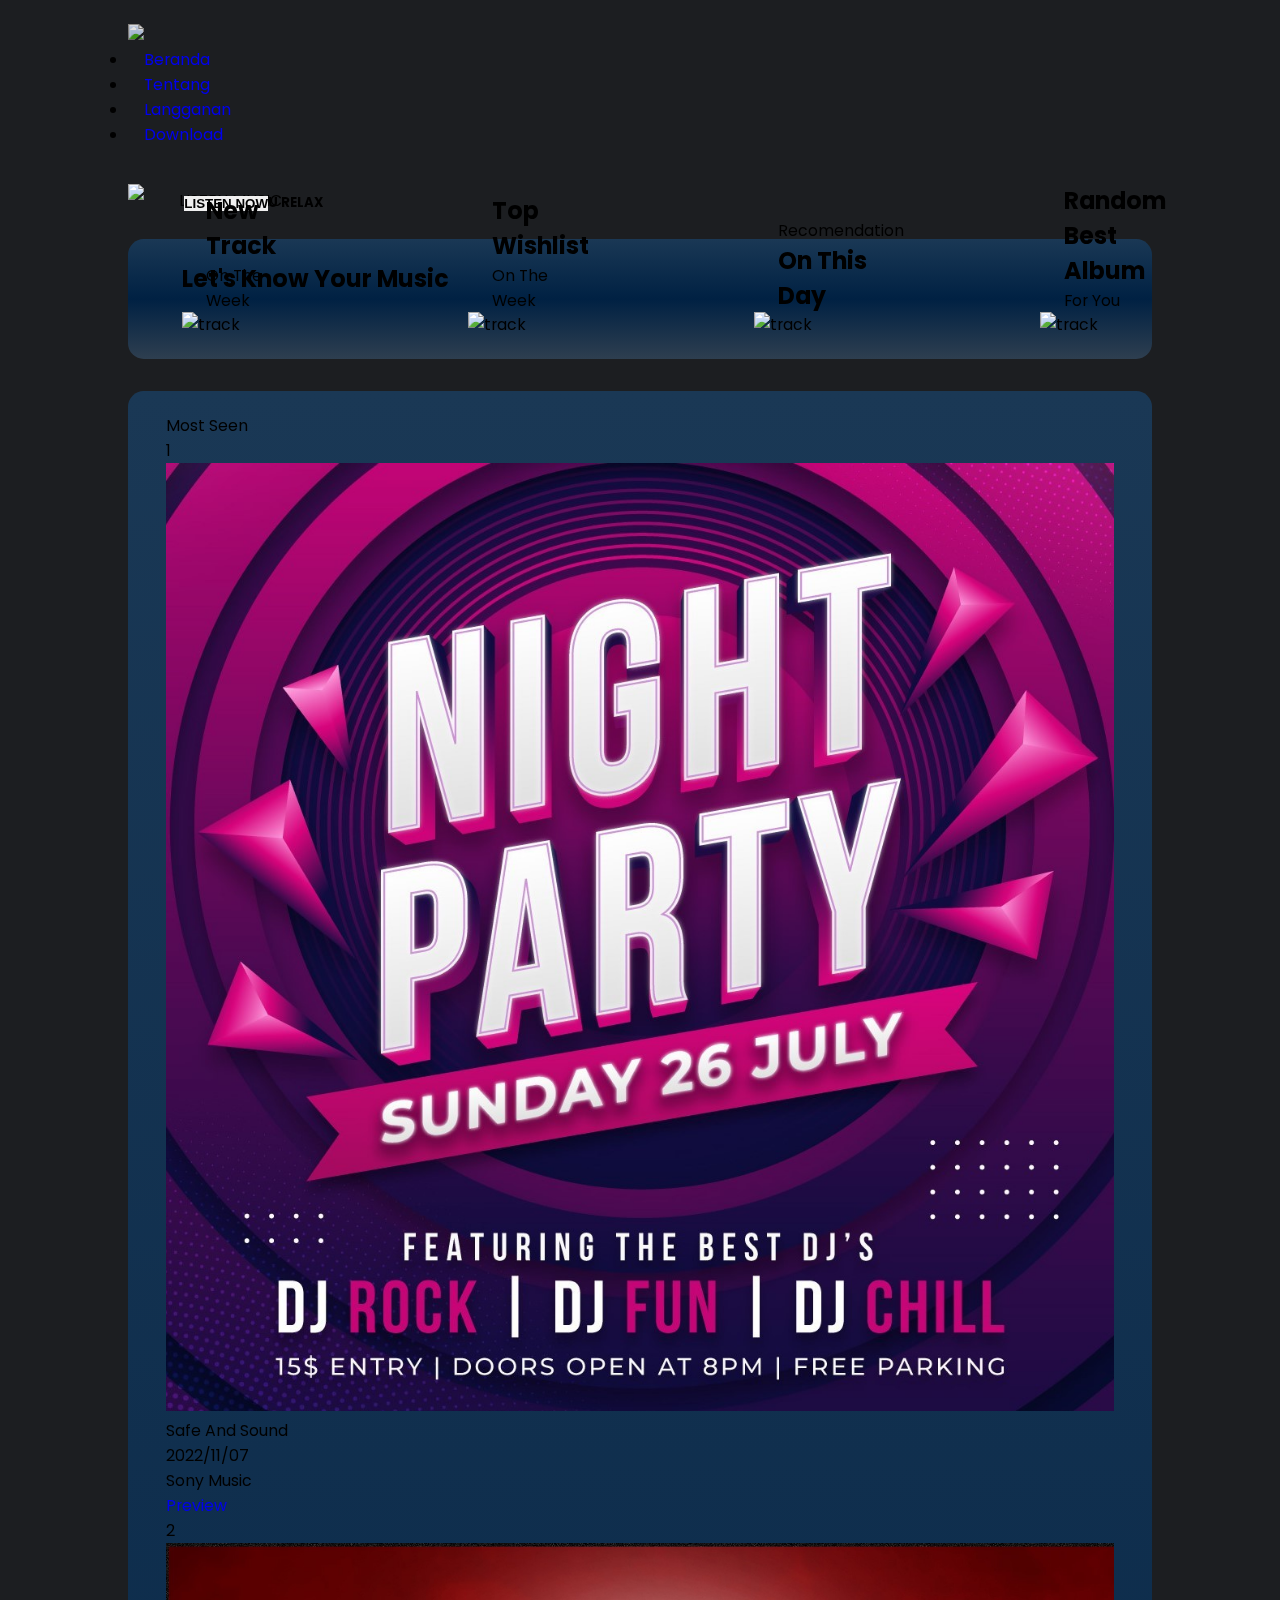
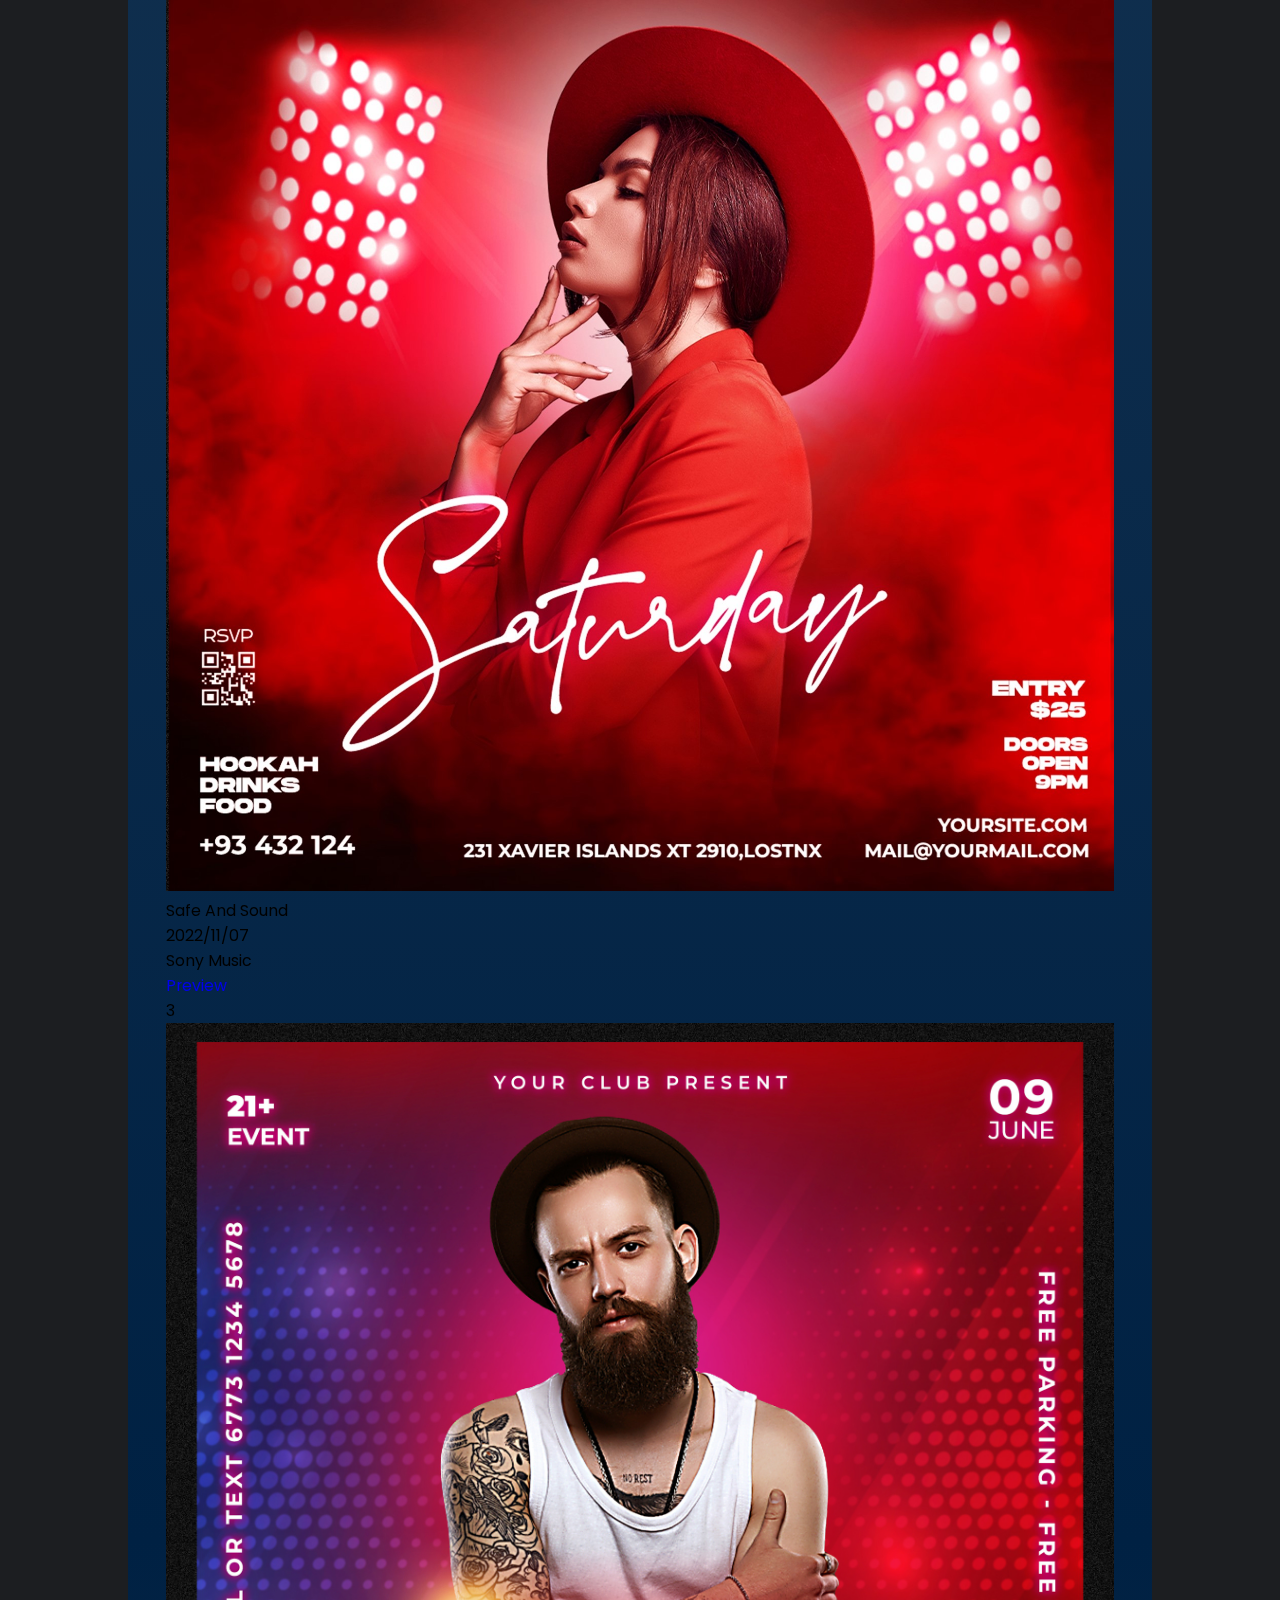
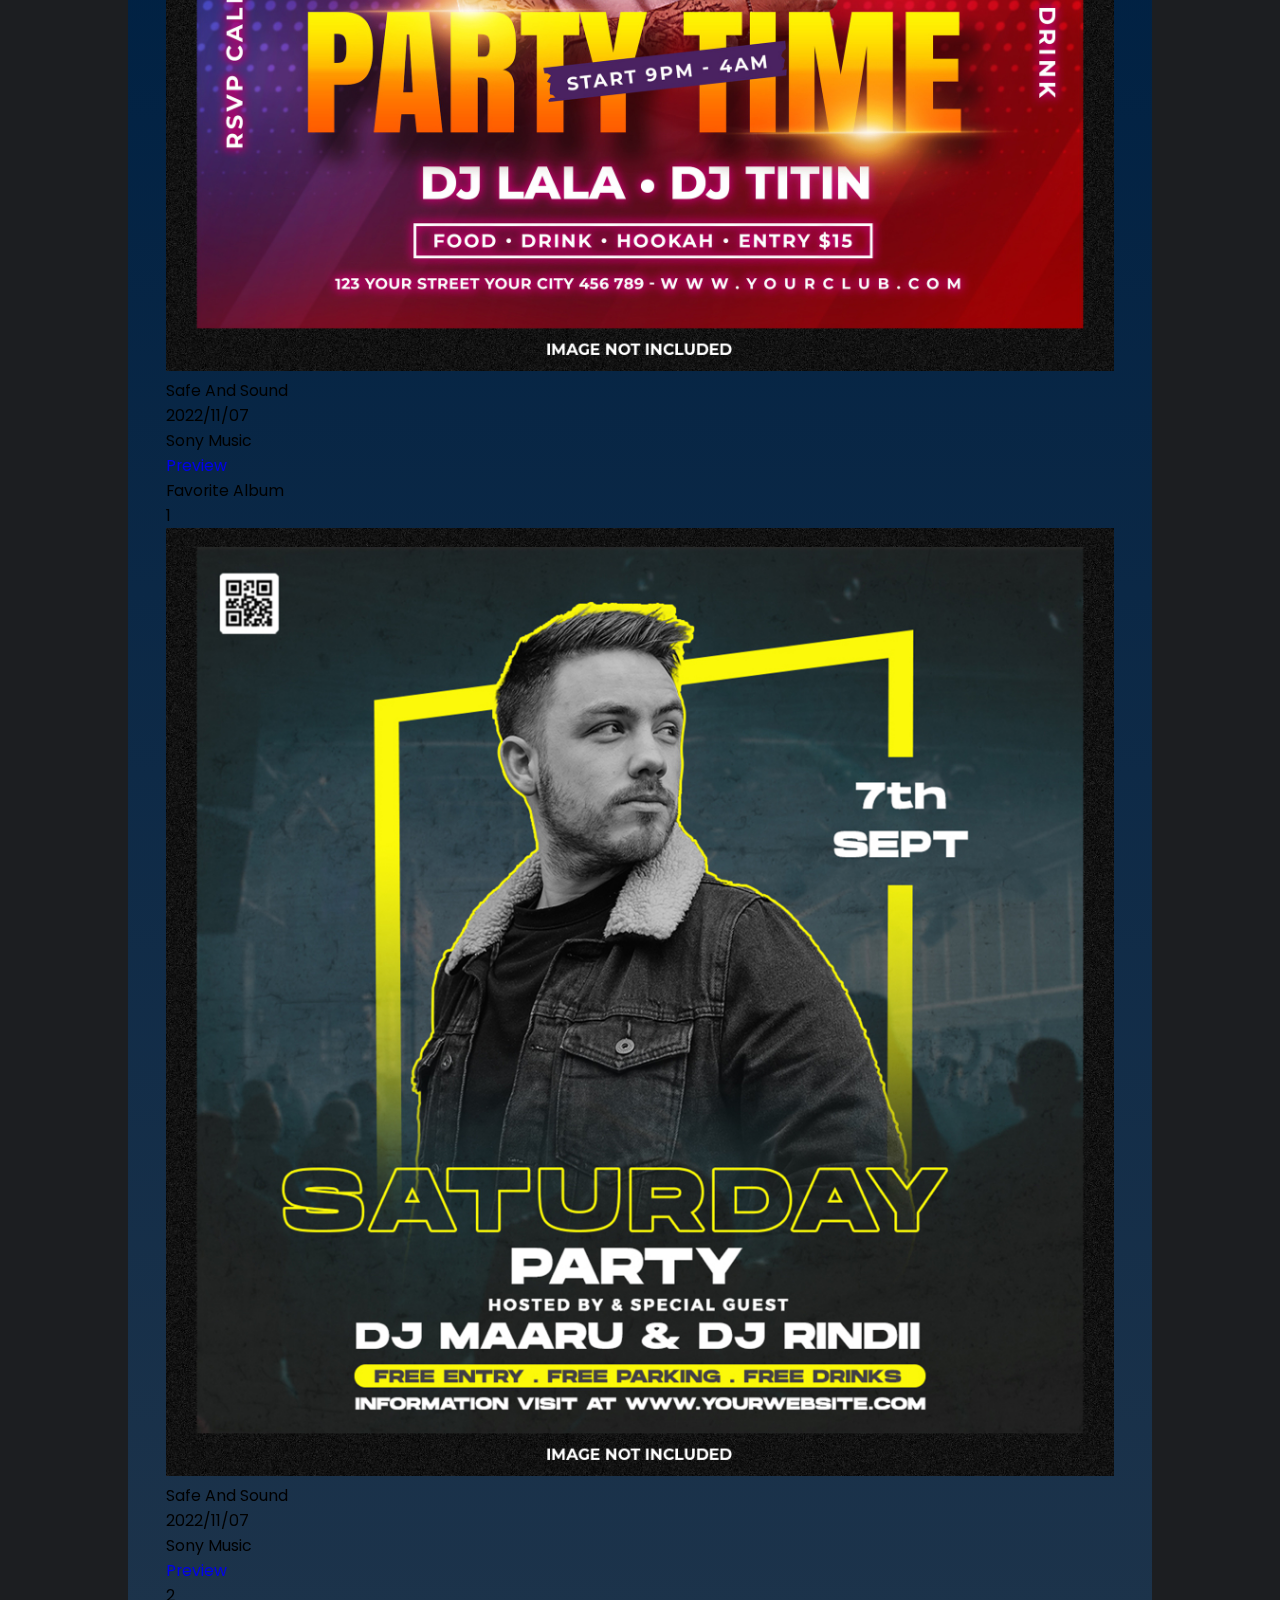
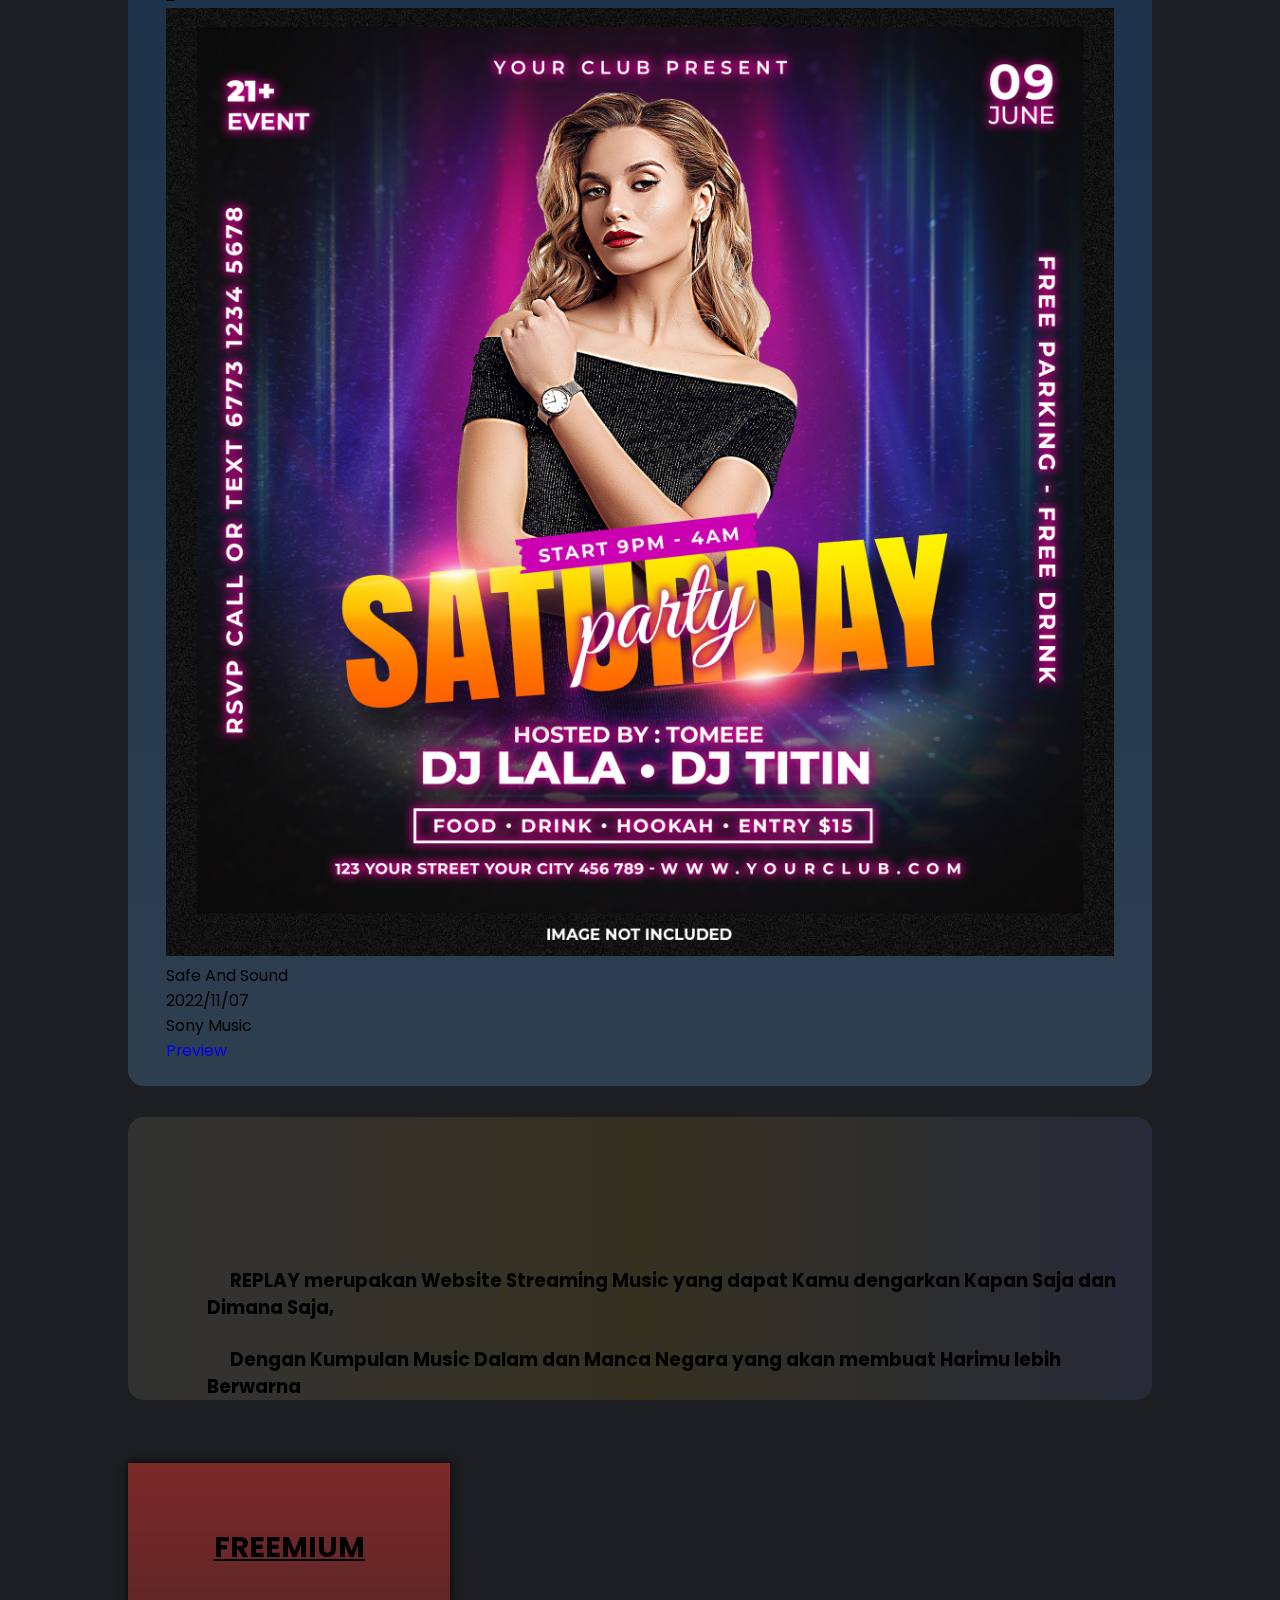
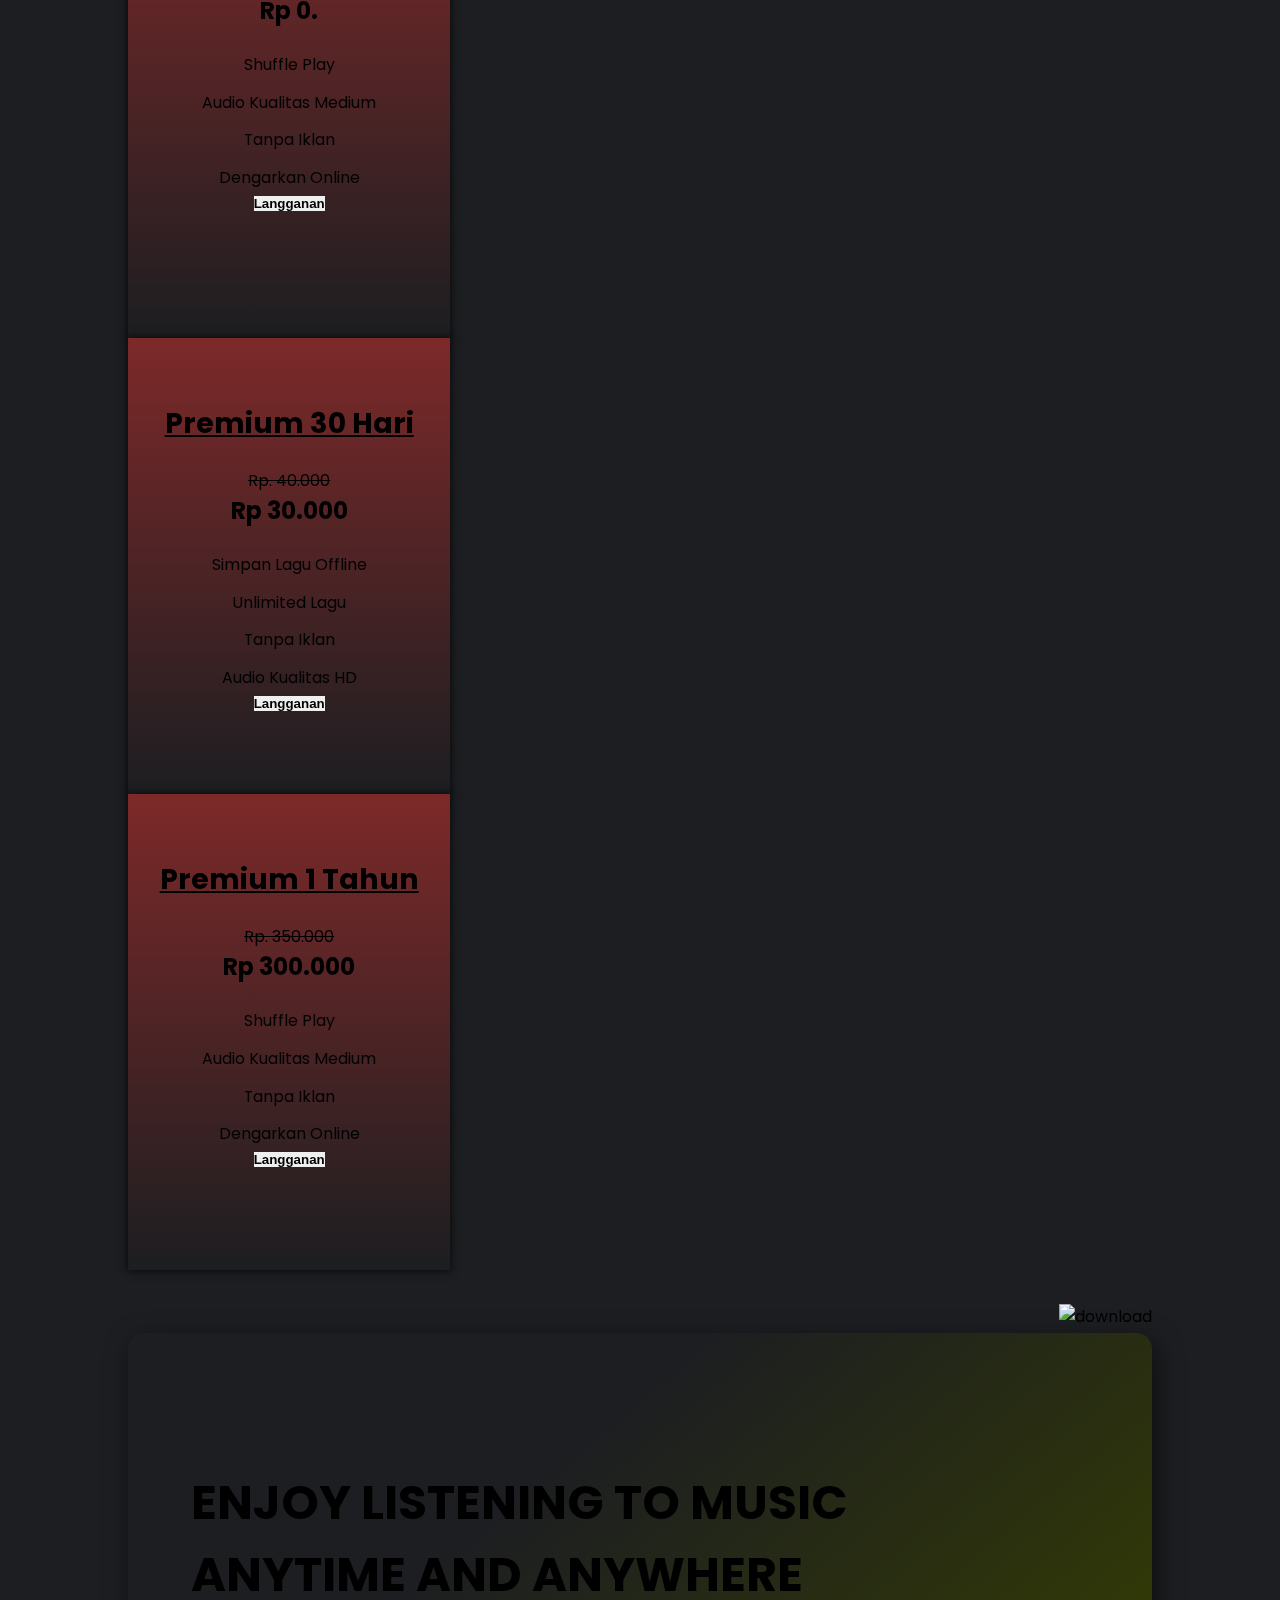
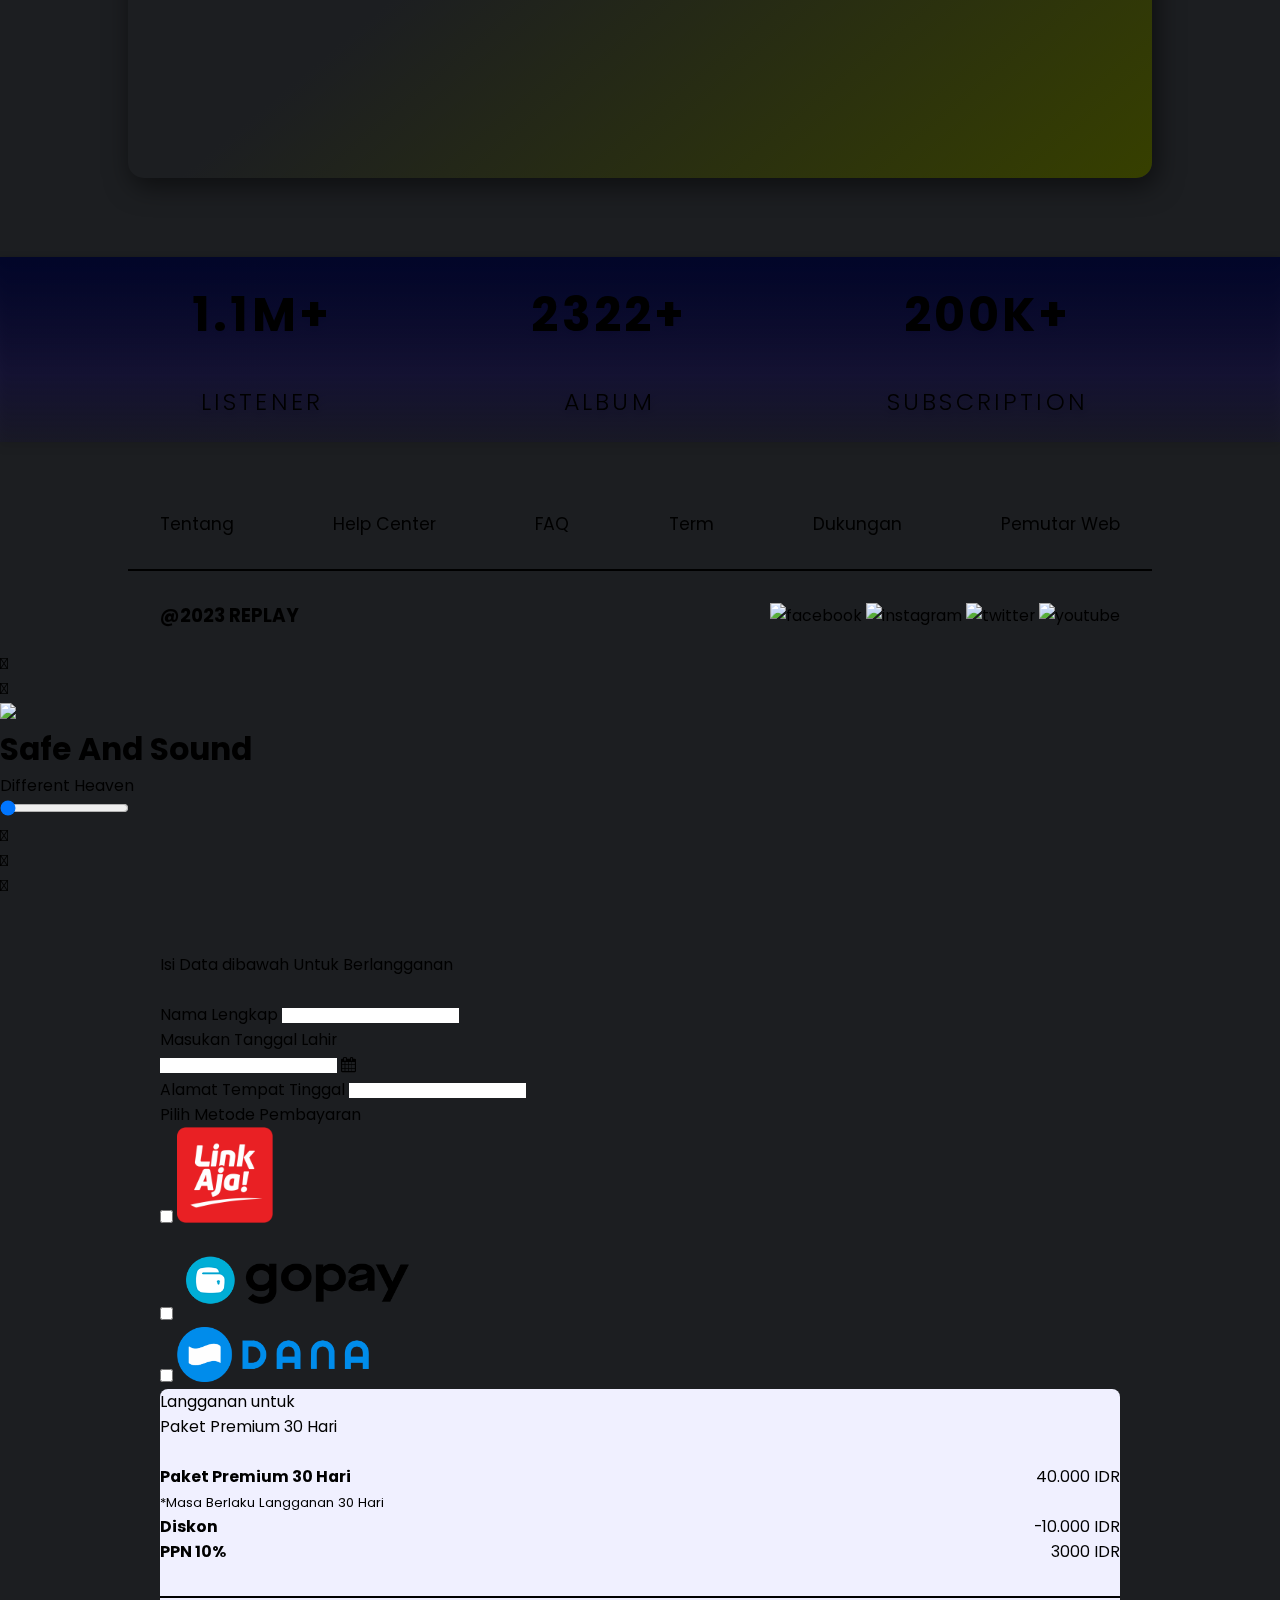
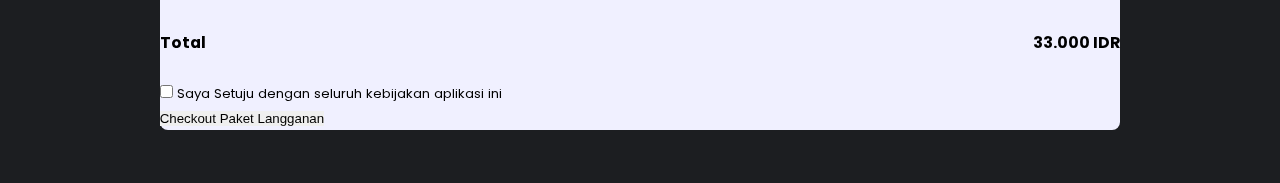
==== commit 43a32be3: "Update index.html" ====
--- a/index.html
+++ b/index.html
@@ -4,7 +4,7 @@
   <meta charset="UTF-8" />
   <meta http-equiv="X-UA-Compatible" content="IE=edge" />
   <meta name="viewport" content="width=device-width, initial-scale=1.0" />
-
+  <link rel="icon" type="image/png" href="img/tittle.png"/>
   <!-- Font -->
   <link rel="preconnect" href="https://fonts.googleapis.com" />
   <link rel="preconnect" href="https://fonts.gstatic.com" crossorigin />
@@ -506,8 +506,9 @@
             border-radius: 0.5rem;">
             <div class="container-fluid">
               <div class="row">
-                <div class="col-lg-6 col-sm-8">
+                <div class="col-lg-6">
                   <p class="h5 mt-5 text-dark">Isi Data dibawah Untuk Berlangganan</p>
+                  <br>
                   <form>
                     <div class="mb-3">
                       <label for="namaLengkap" class="form-label text-dark">Nama Lengkap</label>
@@ -542,7 +543,7 @@
                     </div>
                   </form>
                 </div>
-                <div class="col-lg-6 col-sm-8 ps-4 pe-4 " style="background-color: #F0F0FF; border-radius: 0.5rem;">
+                <div class="col-lg-6 ps-4 pe-4 " style="background-color: #F0F0FF; border-radius: 0.5rem;">
                   <p class="h5 mt-5">Langganan untuk</p>
                   <p class="h2">Paket Premium 30 Hari</p>
                   <br>
--- a/style/style.css
+++ b/style/style.css
@@ -9,7 +9,6 @@
   box-sizing: border-box;
   outline: none;
   border: none;
-  color: var(--primary);
   text-decoration: none;
 }
 
@@ -54,7 +53,7 @@
 /* Navbar End */
 
 
-
+/* Hero */
 .hero {
   margin: 1% 10% 1% 10%;
   background-size: cover;
@@ -63,12 +62,12 @@
 
 .hero p {
   position: absolute;
-  top: 30%;
+  top: 25%;
   left: 5%;
 }
 .hero h5 {
   position: absolute;
-  top: 48%;
+  top: 45%;
   left: 5.5%;
 }
 
@@ -80,6 +79,7 @@
 
 }
 
+/* Hero End */
 
 /* Know */
 .view {
@@ -295,9 +295,9 @@
   margin-right: 1rem;
 }
 
-.download > img {
-  position: absolute;
-  bottom: -12px;
+.imgReplay {
+  position: absolute;
+  bottom: -7px;
   right: 0;
   height: 108%;
   z-index: -1;
@@ -387,6 +387,13 @@
 
   /* Footer End */
 
+  /* Modal */
+  #modalLangganan{
+    color: black; 
+  }
+
+  /* Modal End */
+
   /* Media Query */
 
   /* Laptop */
@@ -446,4 +453,41 @@
     #burger {
       display: block;
     }
-  }
+    .imgReplay {
+      position: absolute;
+      bottom: -12px;
+      right: 0;
+      height: 108%;
+      z-index: -1;
+      opacity: 50%;
+    }
+
+    .hero p {
+      position: absolute;
+      font-size: 2rem;
+      top: 25%;
+      left: 5%;
+    }
+    .hero h5 {
+      position: absolute;
+      font-size: 1rem;
+      top: 45%;
+      left: 5.5%;
+    }
+
+    .buttonDownload {
+      position: absolute;
+      top: 55%;
+      left: 5.5%;
+      font-weight: bold;
+      font-size: 0.5rem;
+
+    }
+    .imgReplay {
+      position: absolute;
+      bottom: -7px;
+      right: 0;
+      height: 74%;
+      z-index: -1;
+    }
+  }
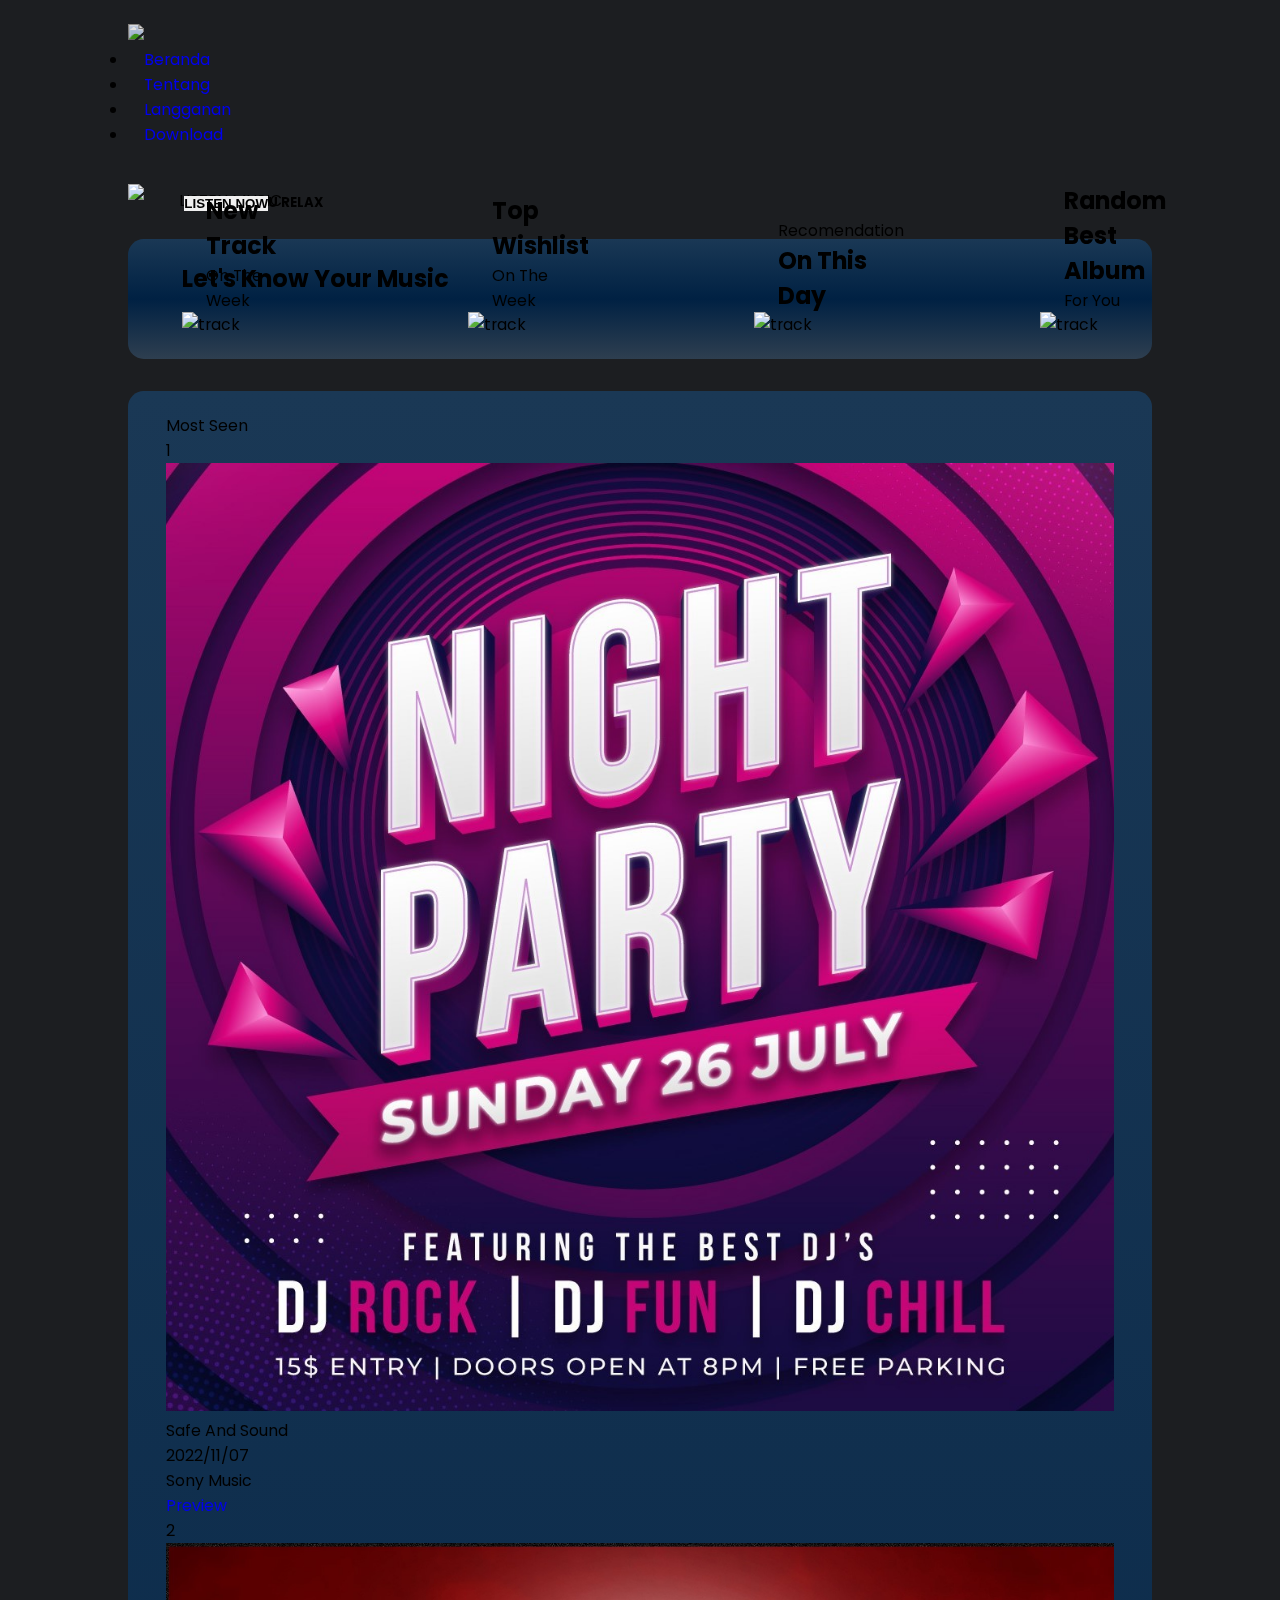
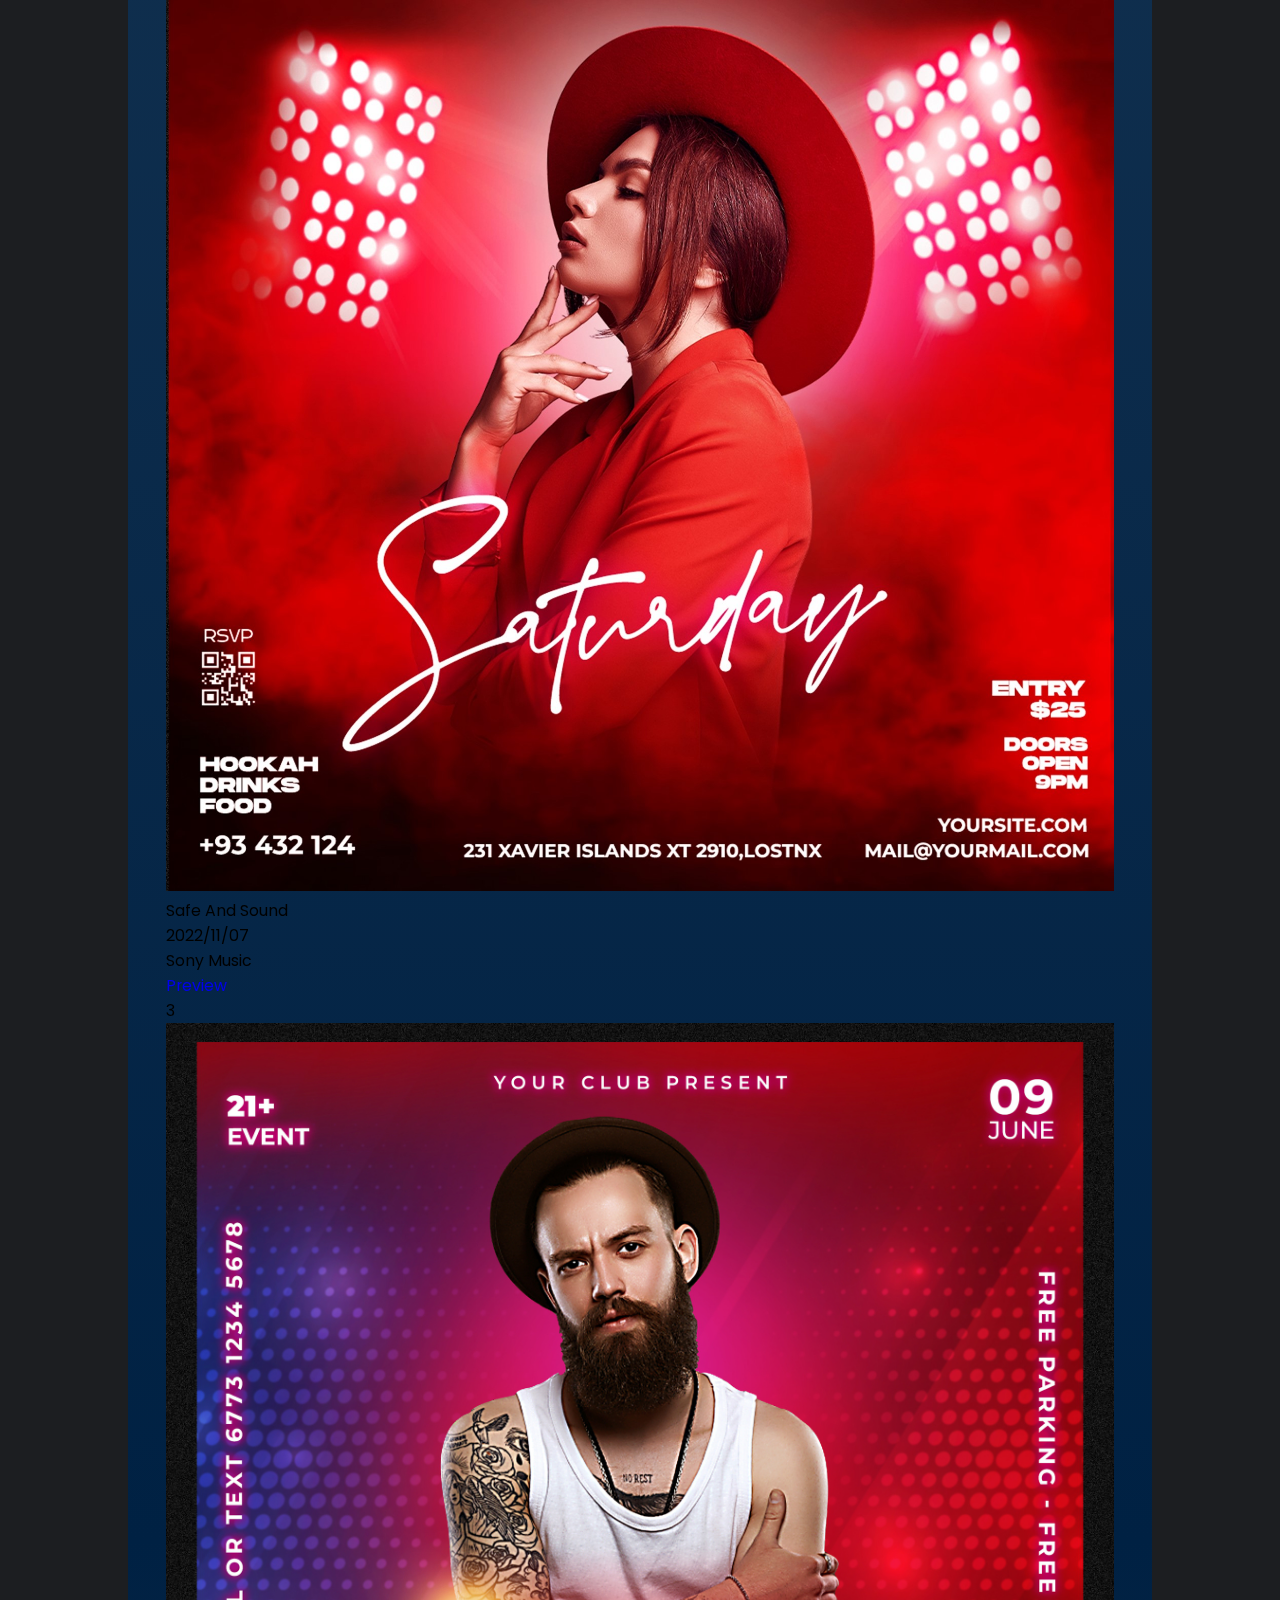
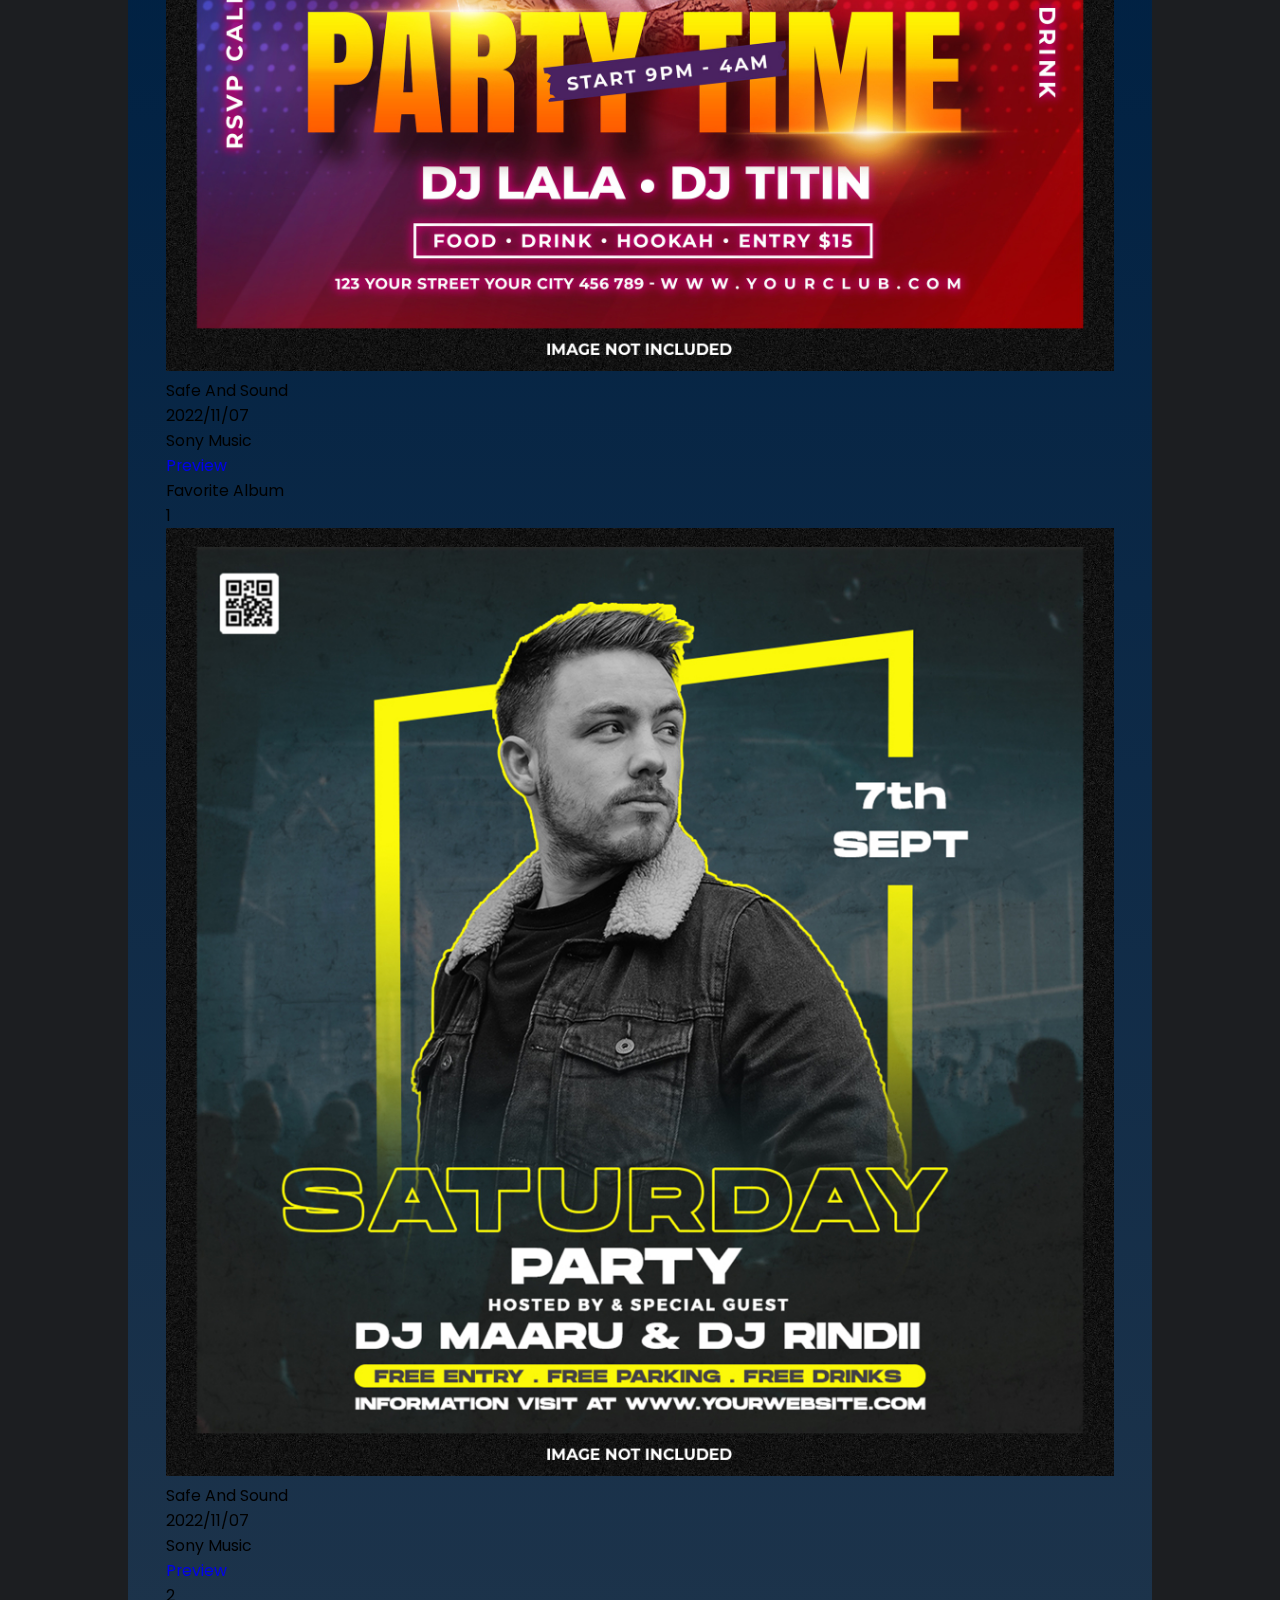
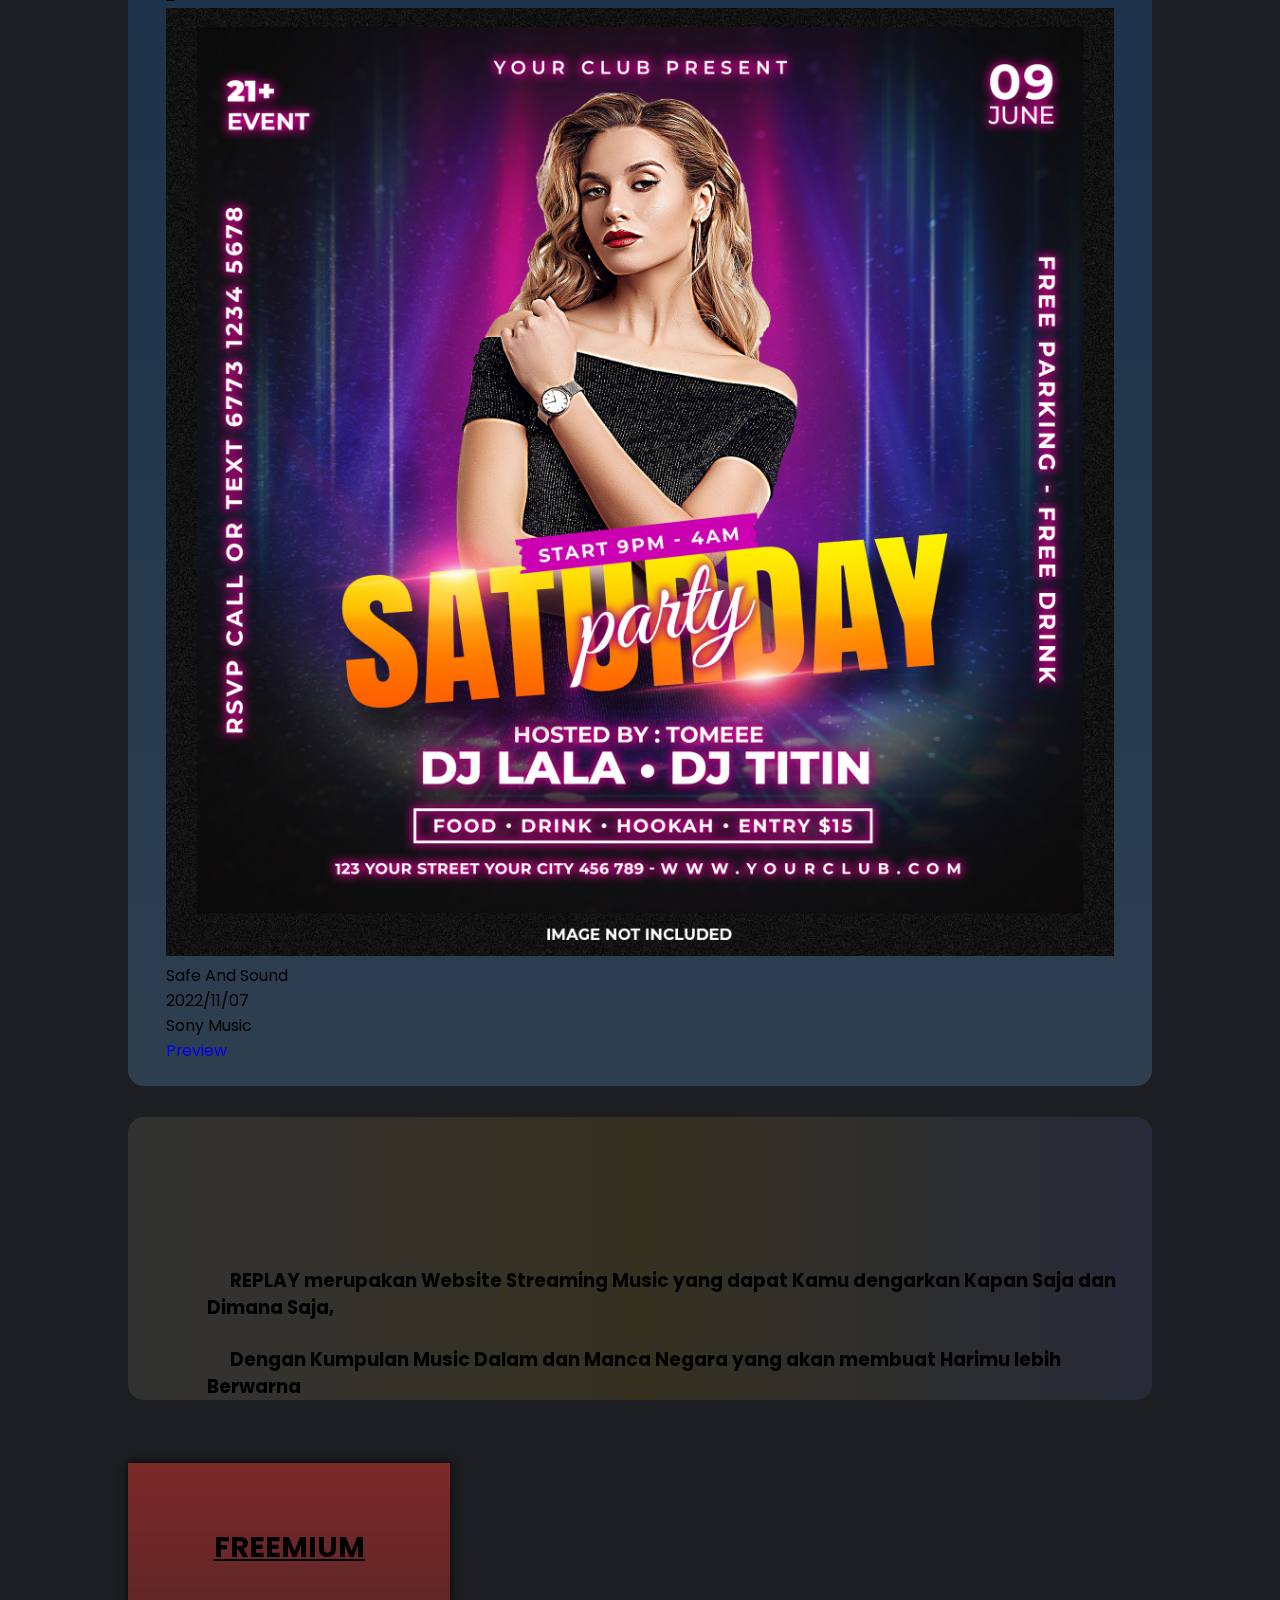
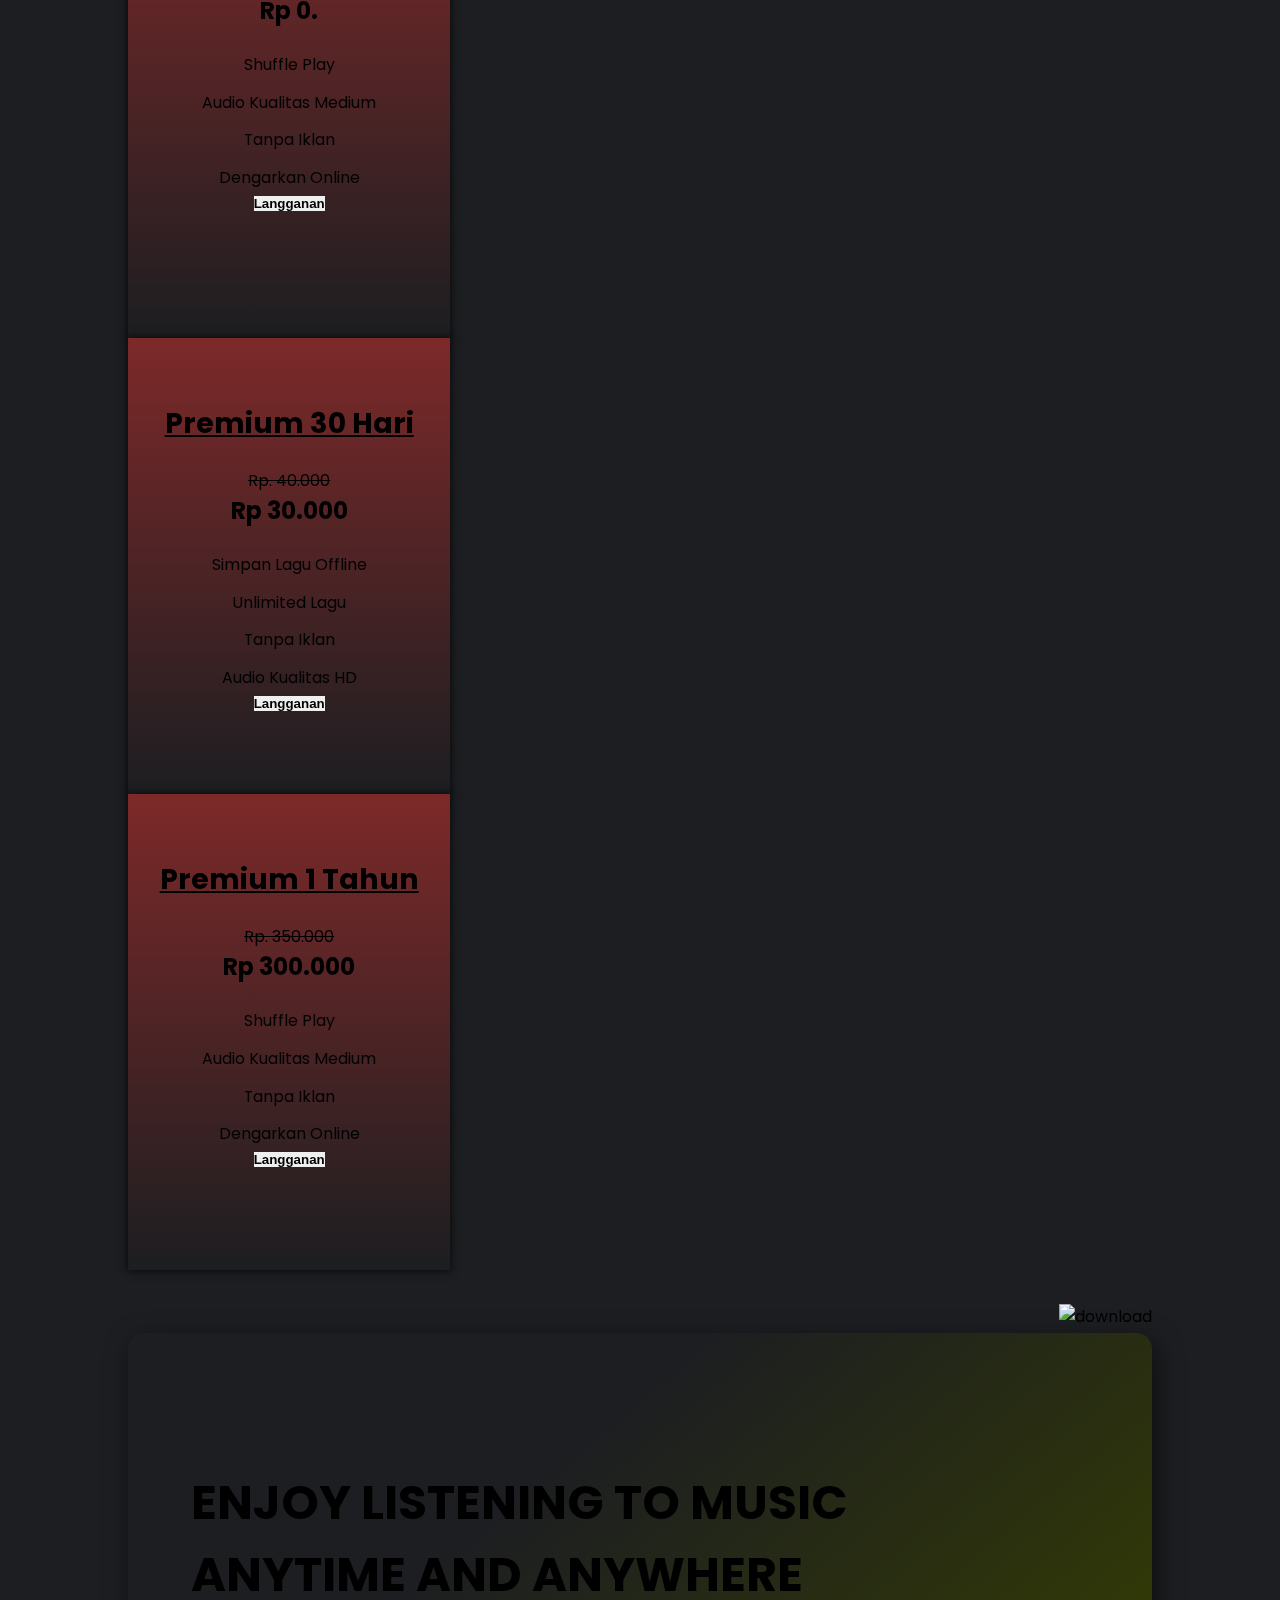
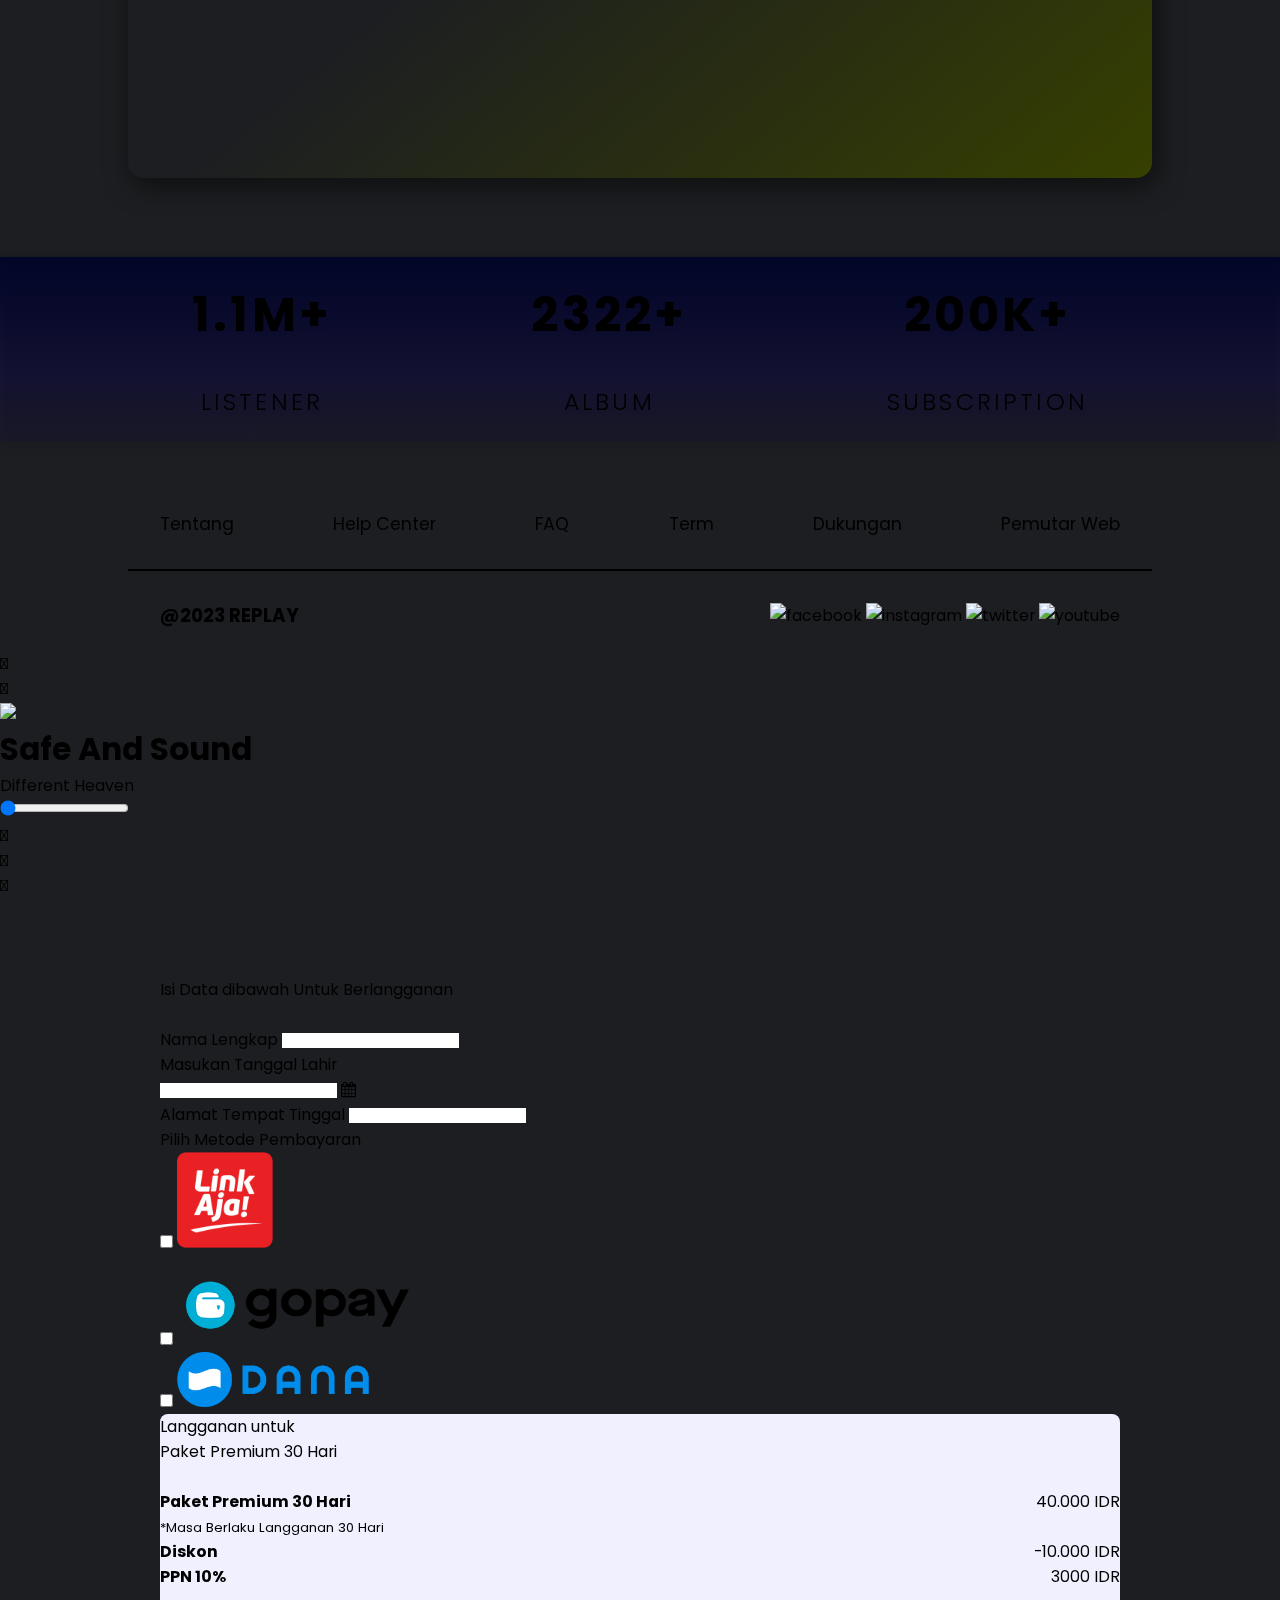
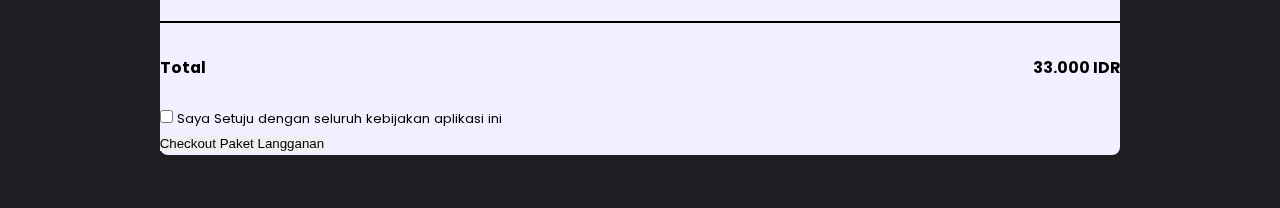
==== commit 03b8e5cb: "Update index.html" ====
--- a/index.html
+++ b/index.html
@@ -499,6 +499,9 @@
     <div class="modal fade" id="modalLangganan" tabindex="-1" aria-labelledby="exampleModalLabel" aria-hidden="true">
       <div class="modal-dialog modal-xl">
         <div class="modal-content">
+          <div class="modal-header">
+            <button type="button" class="btn-close" data-bs-dismiss="modal" aria-label="Close"></button>
+          </div>
           <div class="modal-body bg-light">
             <section id="modalSubs" style=" 
             margin: 1.4rem 10%;
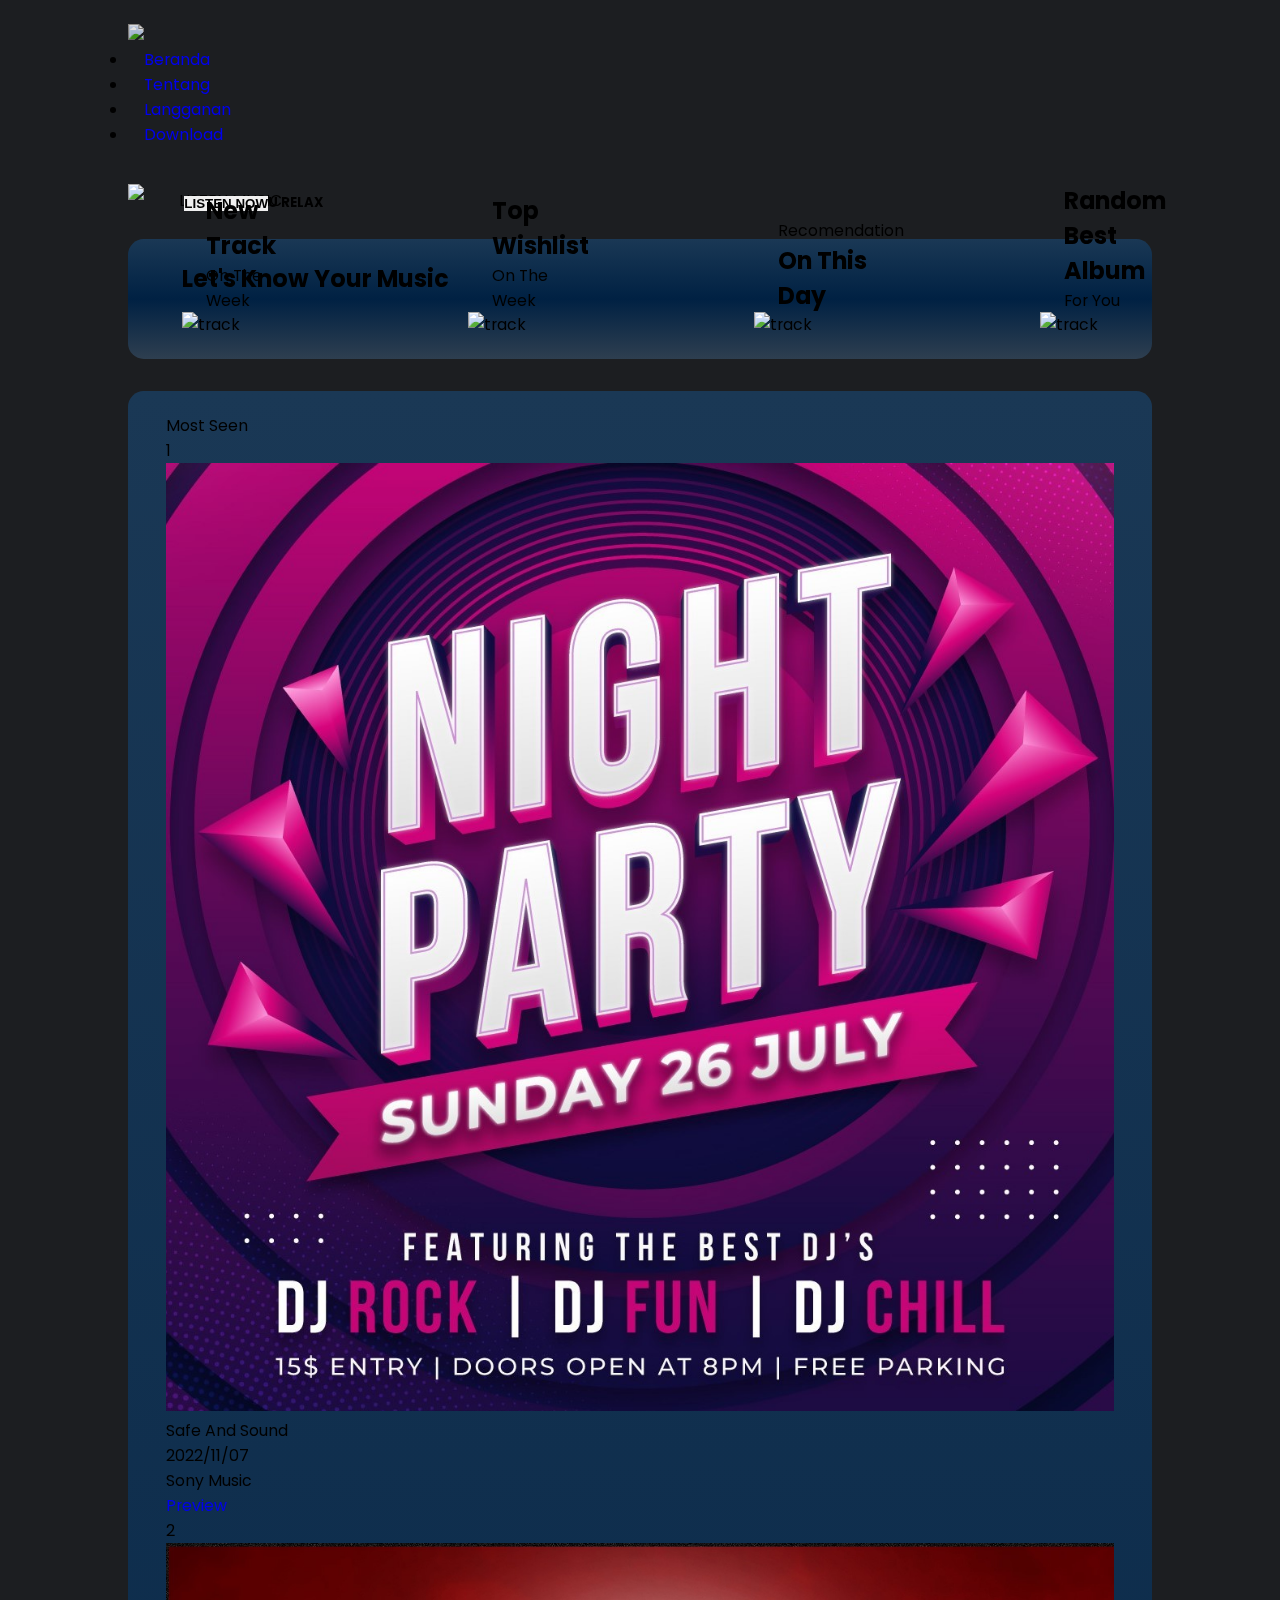
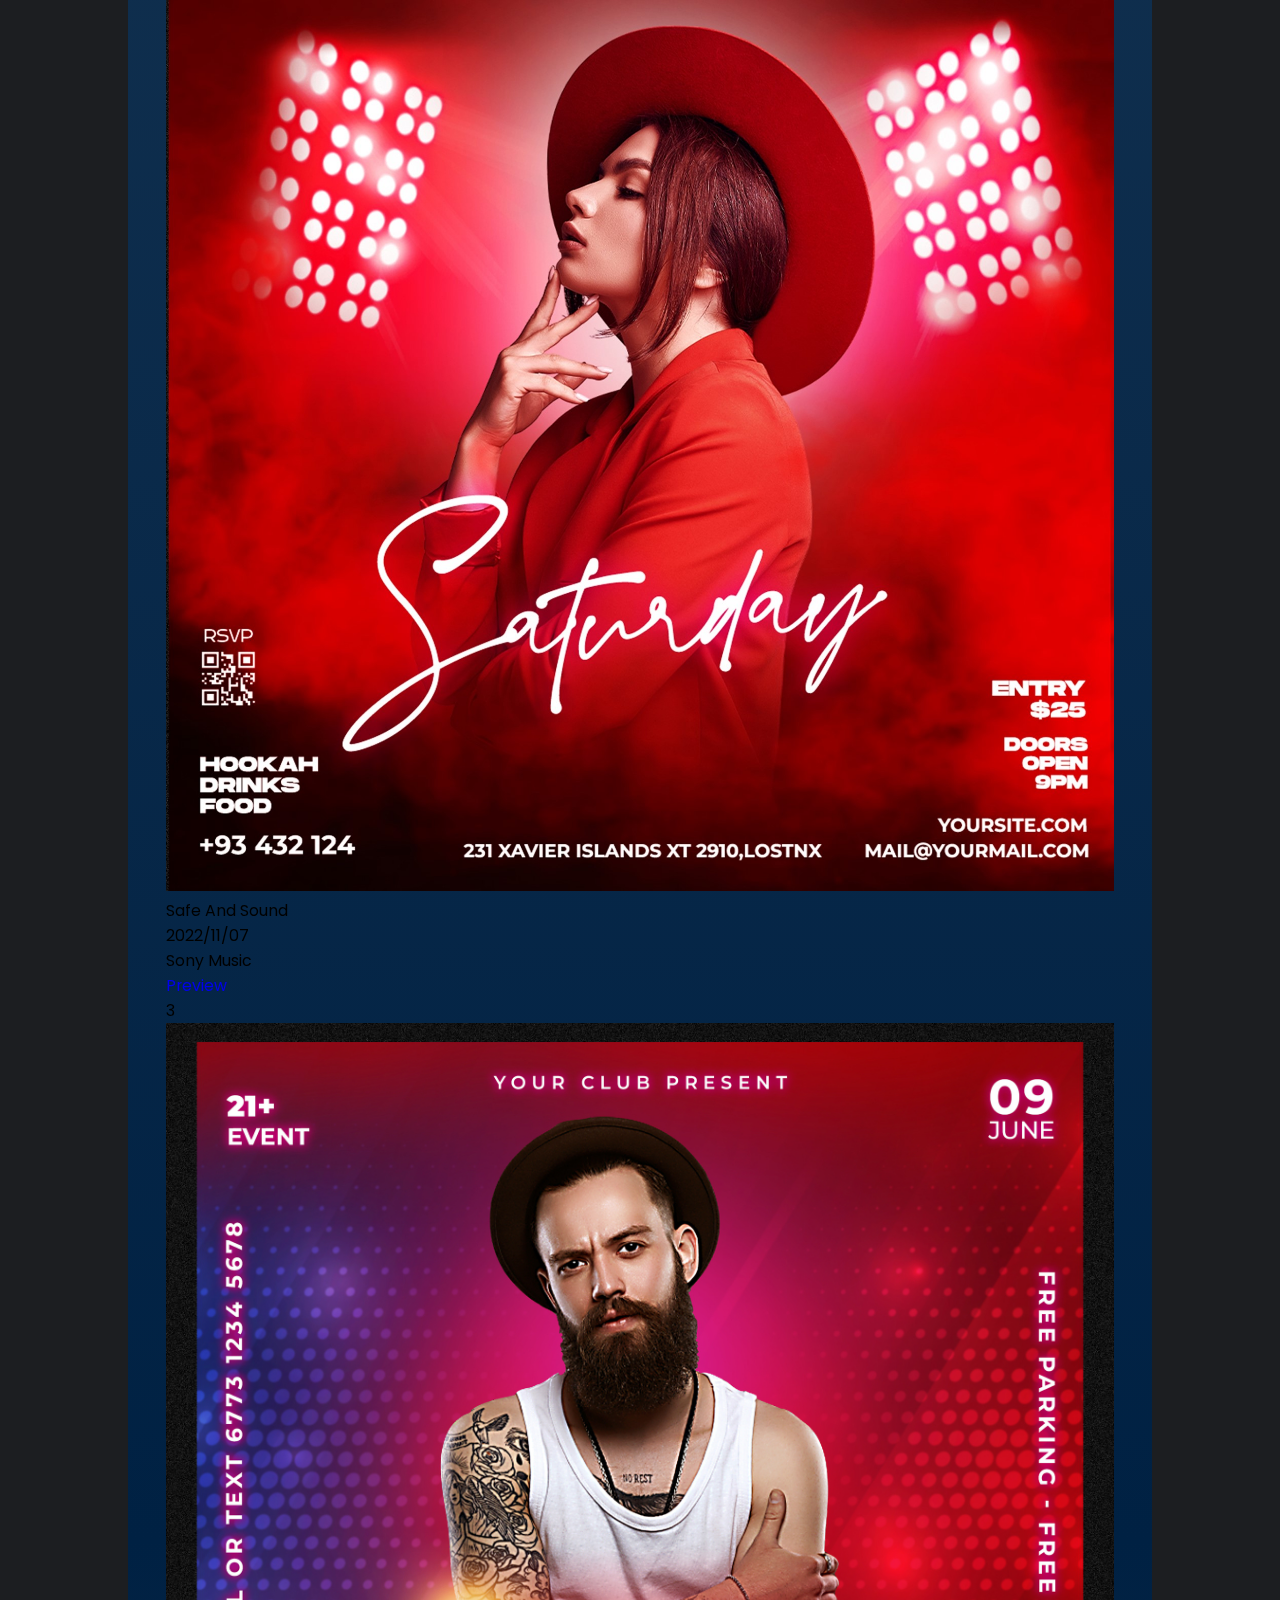
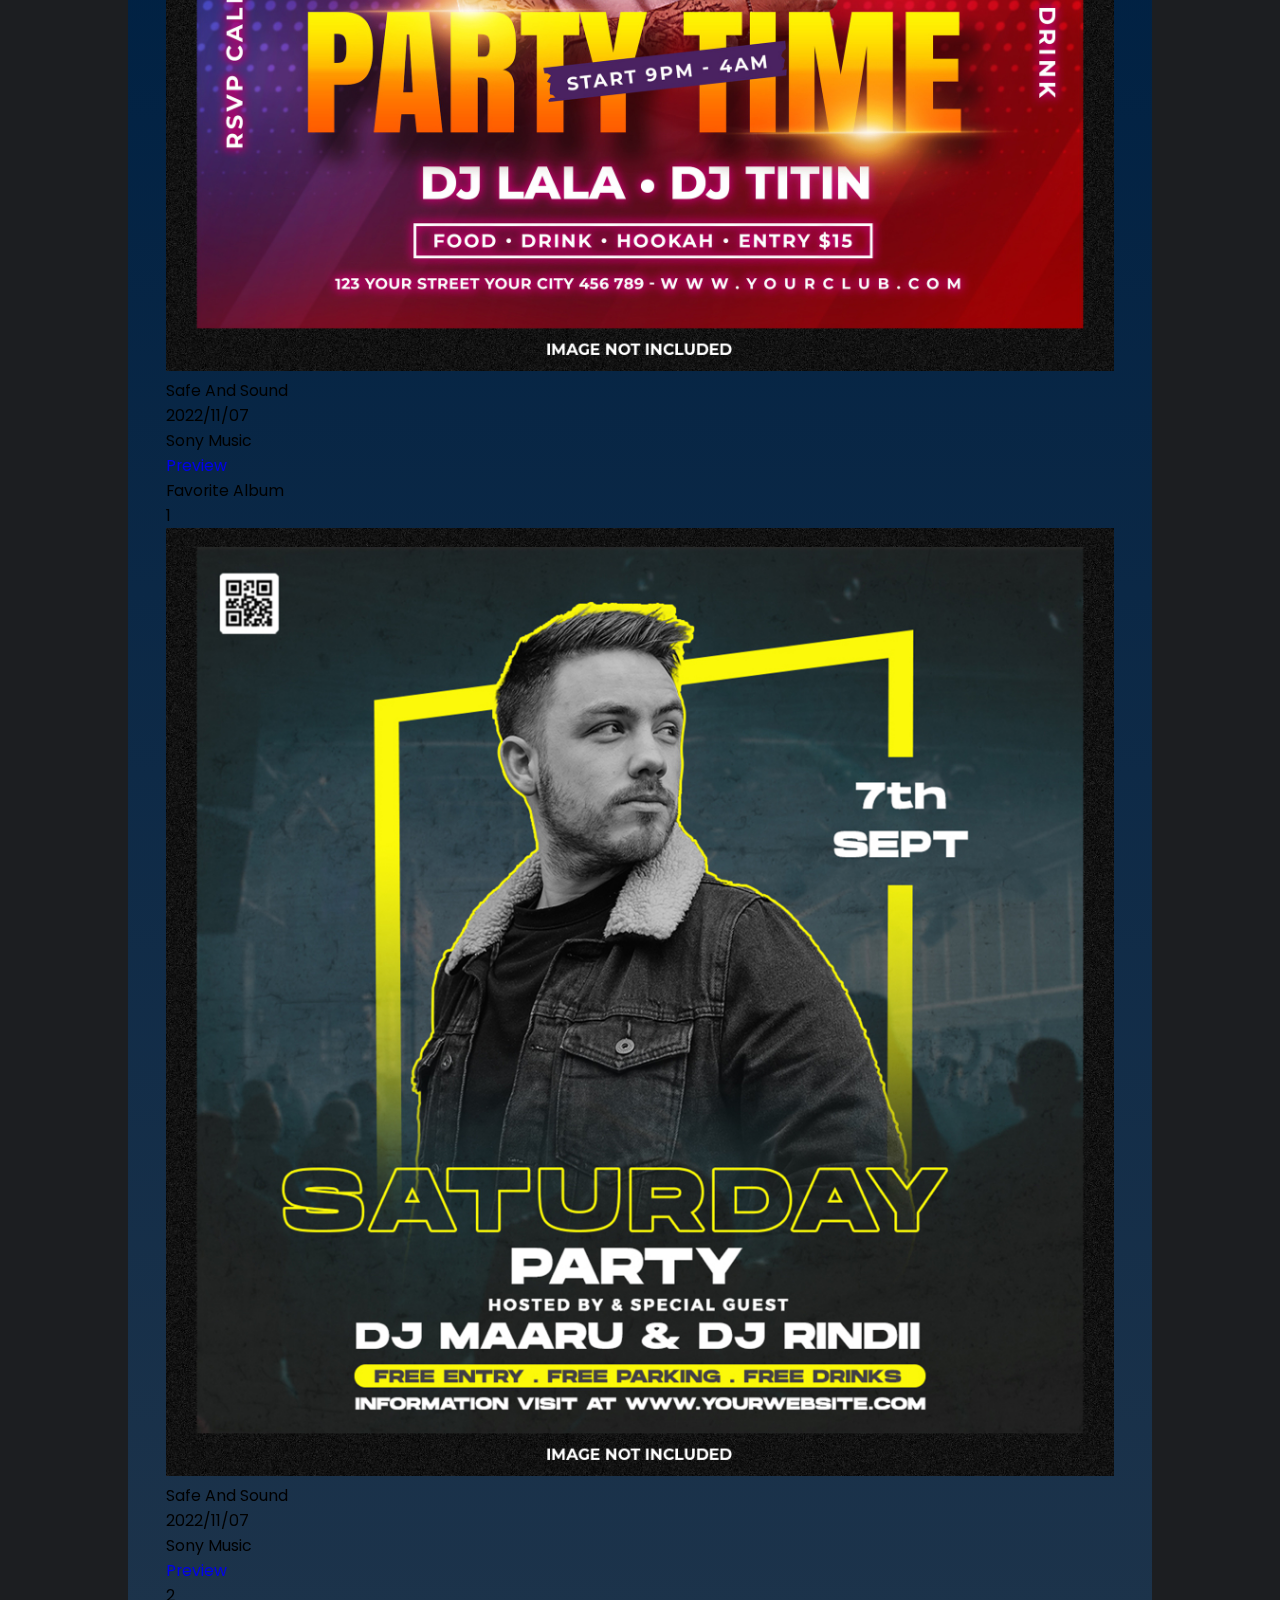
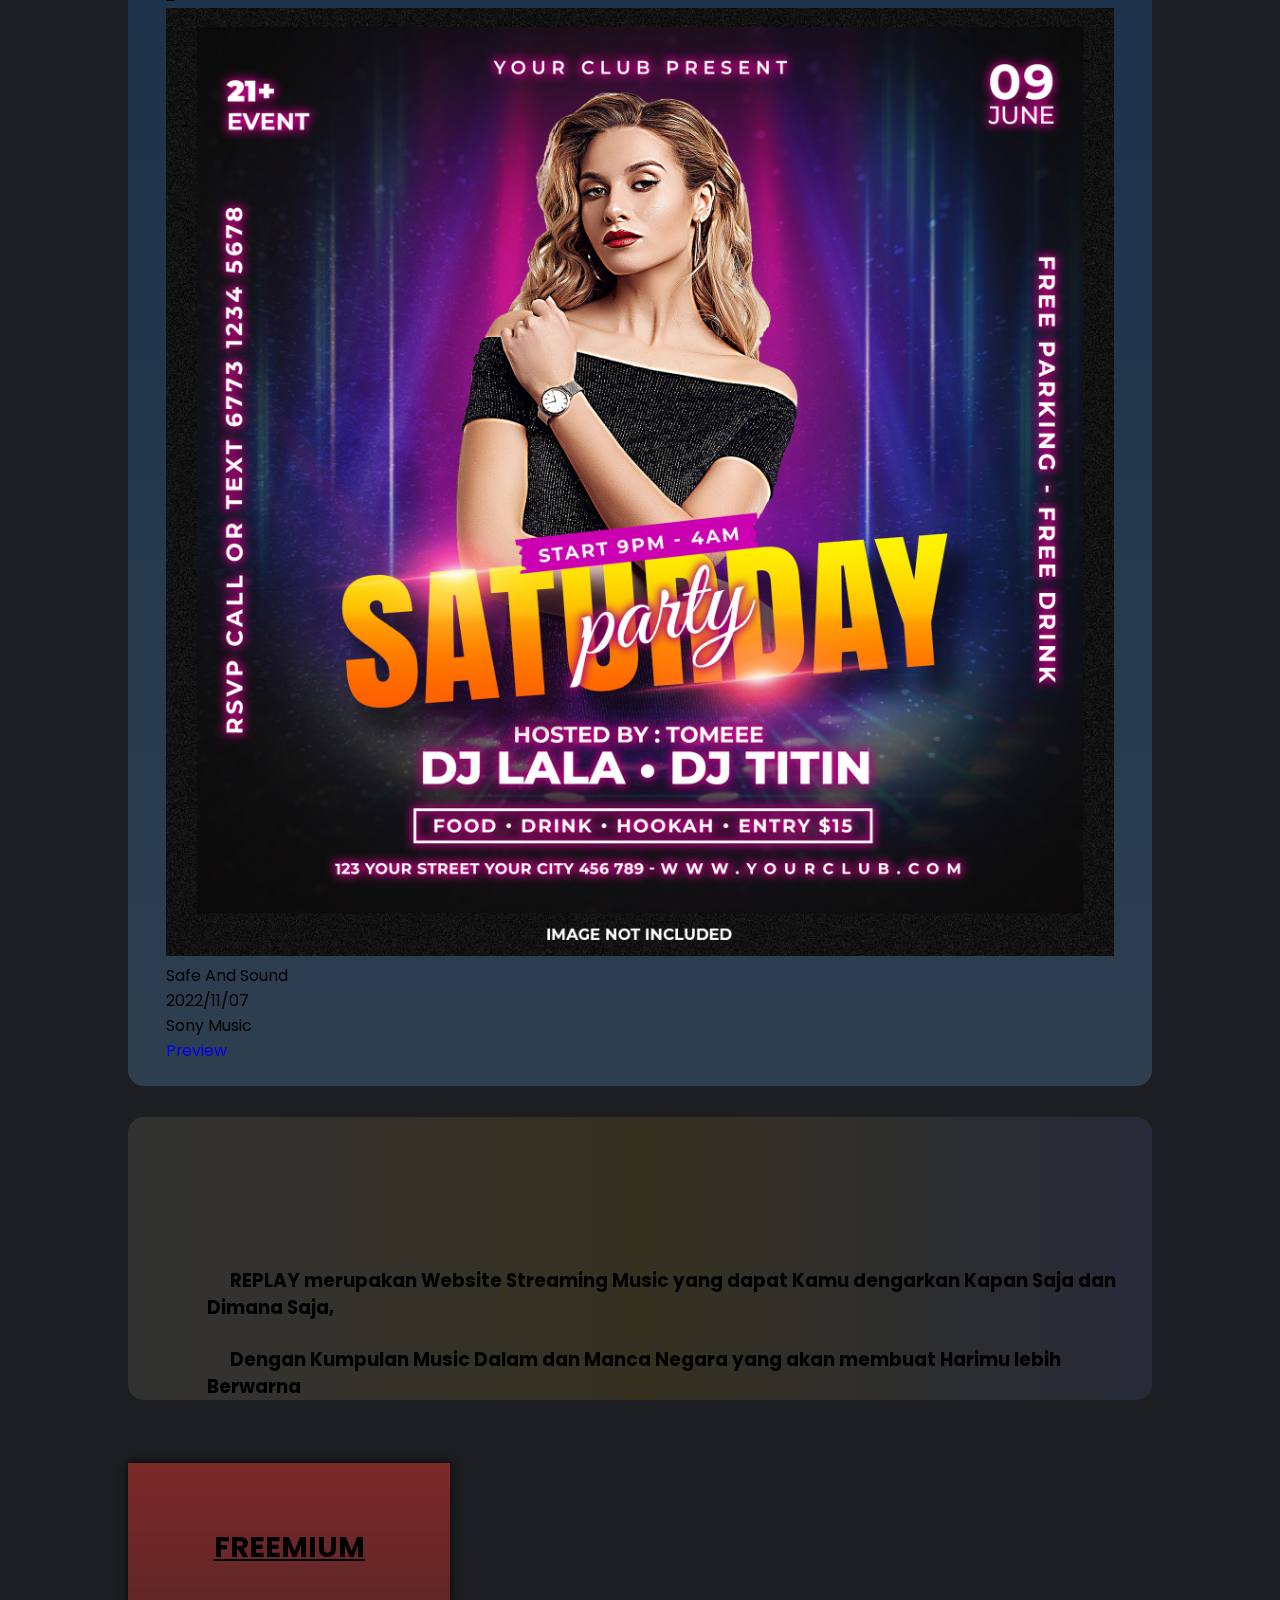
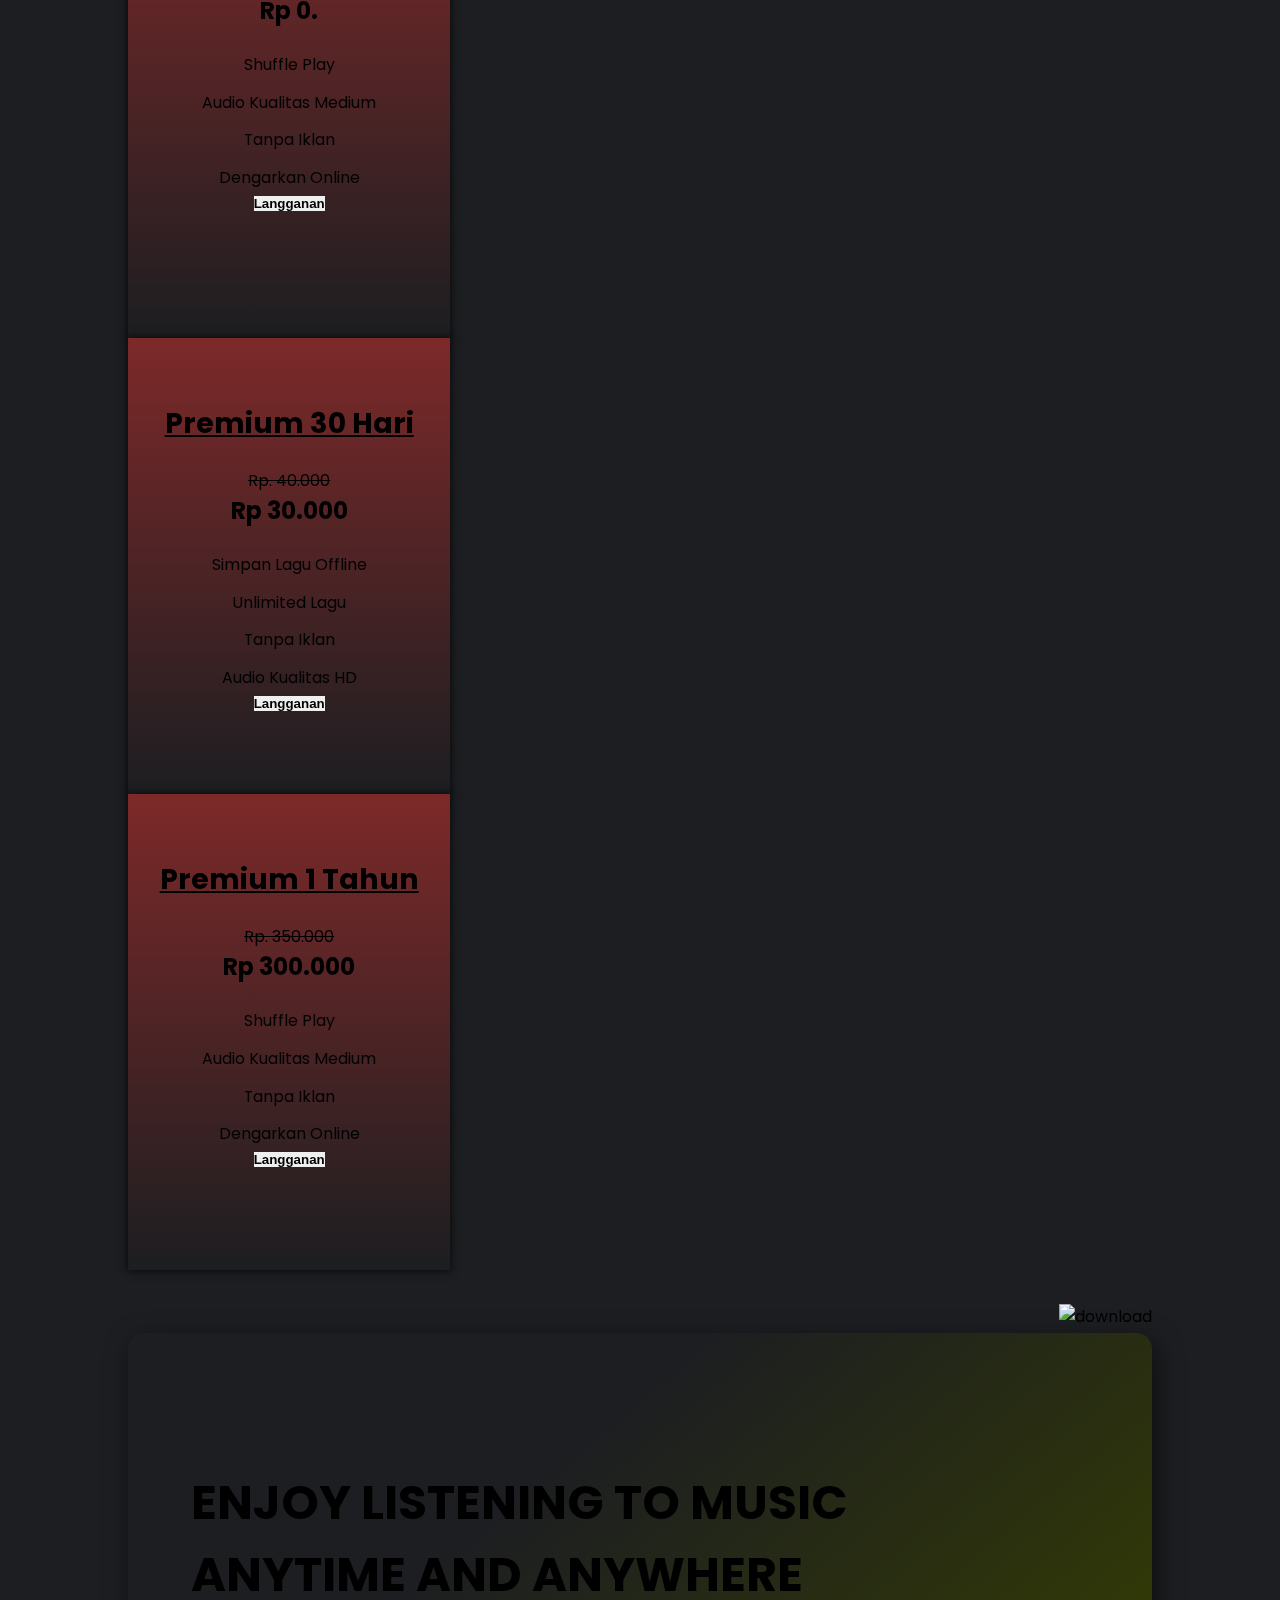
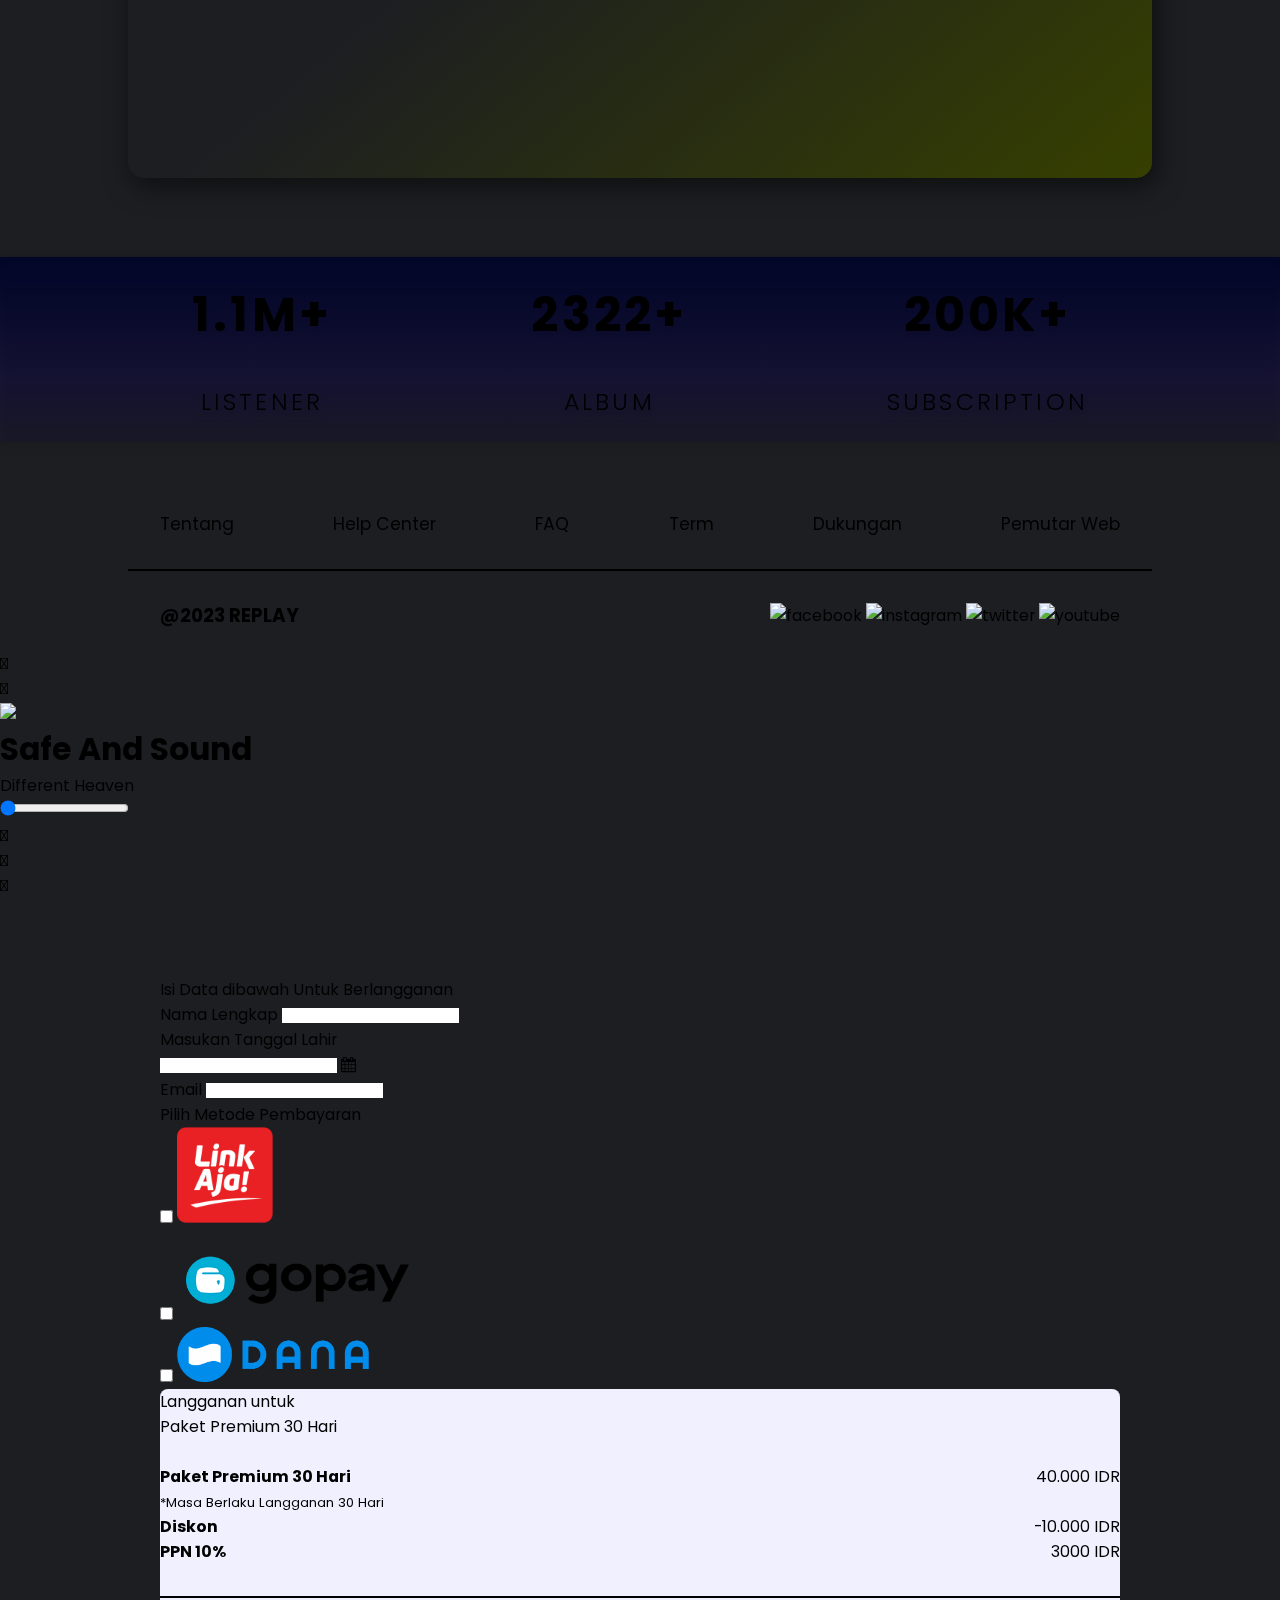
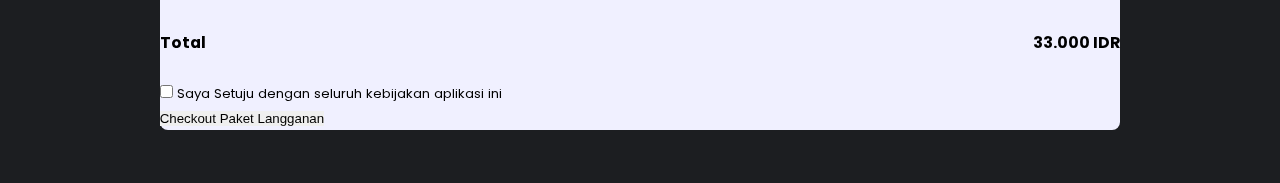
==== commit 73ddfd22: "Update index.html" ====
--- a/index.html
+++ b/index.html
@@ -276,7 +276,7 @@
               <p>Audio Kualitas Medium</p>
               <p>Tanpa Iklan</p>
               <p>Dengarkan Online</p>
-              <button type="button" class="btn btn-light mt-3" data-bs-toggle="modal" data-bs-target="#modalLangganan">Langganan</button>
+              <button type="button" class="btn btn-light mt-3" data-bs-toggle="modal" data-bs-target="#modalLangganan" onclick="subsFree()">Langganan</button>
             </div>
           </div>
         </div>
@@ -292,7 +292,7 @@
             <p>Unlimited Lagu</p>
             <p>Tanpa Iklan</p>
             <p>Audio Kualitas HD</p>
-            <button type="button" class="btn btn-light mt-3" data-bs-toggle="modal" data-bs-target="#modalLangganan">Langganan</button>
+            <button type="button" class="btn btn-light mt-3" data-bs-toggle="modal" data-bs-target="#modalLangganan" onclick="subsMonthly()">Langganan</button>
           </div>
         </div>
         <div class="col-lg-4 col-sm-8 mb-5">
@@ -307,7 +307,7 @@
             <p>Audio Kualitas Medium</p>
             <p>Tanpa Iklan</p>
             <p>Dengarkan Online</p>
-            <button type="button" class="btn btn-light mt-3" data-bs-toggle="modal" data-bs-target="#modalLangganan" >Langganan</button>
+            <button type="button" class="btn btn-light mt-3" data-bs-toggle="modal" data-bs-target="#modalLangganan" onclick="subsYears()">Langganan</button>
           </div>
         </div>  
       </div>
@@ -427,7 +427,7 @@
           <div class="container">
             <div class="music-player">
               <nav>
-                <div class="circle">
+                <div class="circle" data-bs-dismiss="modal" aria-label="Close" style="cursor: pointer;">
                   <i class="fa-solid fa-angle-left"></i>
                 </div>
                 <div class="circle">
@@ -511,7 +511,6 @@
               <div class="row">
                 <div class="col-lg-6">
                   <p class="h5 mt-5 text-dark">Isi Data dibawah Untuk Berlangganan</p>
-                  <br>
                   <form>
                     <div class="mb-3">
                       <label for="namaLengkap" class="form-label text-dark">Nama Lengkap</label>
@@ -528,7 +527,7 @@
 
                     </div>
                     <div class="mb-3">
-                      <label for="namaLengkap" class="form-label text-dark">Alamat Tempat Tinggal</label>
+                      <label for="namaLengkap" class="form-label text-dark">Email</label>
                       <input type="email" class="form-control" id="namaLengkap" aria-describedby="emailHelp">
                     </div>
                     <label for="datepicker" class="form-label text-dark">Pilih Metode Pembayaran</label>
@@ -548,14 +547,14 @@
                 </div>
                 <div class="col-lg-6 ps-4 pe-4 " style="background-color: #F0F0FF; border-radius: 0.5rem;">
                   <p class="h5 mt-5">Langganan untuk</p>
-                  <p class="h2">Paket Premium 30 Hari</p>
+                  <p class="h2" id="paketHari">Paket Premium 30 Hari</p>
                   <br>
-                  <p><strong>Paket Premium 30 Hari</strong><span style="float: right;">40.000 IDR</span></p>
-                  <p><small>*Masa Berlaku Langganan 30 Hari</small></p>
-                  <p><strong>Diskon</strong><span style="float: right;">-10.000 IDR</span></p>
-                  <p><strong>PPN 10%</strong><span style="float: right;">3000 IDR</span></p>
+                  <p><strong id="rincianPaket">Paket Premium 30 Hari</strong><span id="hargaPaket" style="float: right;">40.000 IDR</span></p>
+                  <p><small id="kadaluarsa">*Masa Berlaku Langganan 30 Hari</small></p>
+                  <p><strong>Diskon</strong><span style="float: right;" id="diskon">-10.000 IDR</span></p>
+                  <p><strong>PPN 10%</strong><span style="float: right;" id="ppn">3000 IDR</span></p>
                   <hr>
-                  <p><strong>Total</strong><span style="float: right;font-weight: bold;">33.000 IDR</span></p>
+                  <p><strong>Total</strong><span style="float: right;font-weight: bold;" id="total">33.000 IDR</span></p>
                   <br>
                   <div class="mb-3 form-check">
                     <input type="checkbox" class="form-check-input" id="exampleCheck1">
@@ -586,6 +585,7 @@
   <script>
     feather.replace();
   </script>
+  <script type="text/javascript" src="JS/script.js"></script>
   <!-- Script Bootstrap -->
   
   <script src="https://cdn.jsdelivr.net/npm/bootstrap@5.3.0/dist/js/bootstrap.bundle.min.js" integrity="sha384-geWF76RCwLtnZ8qwWowPQNguL3RmwHVBC9FhGdlKrxdiJJigb/j/68SIy3Te4Bkz" crossorigin="anonymous"></script>
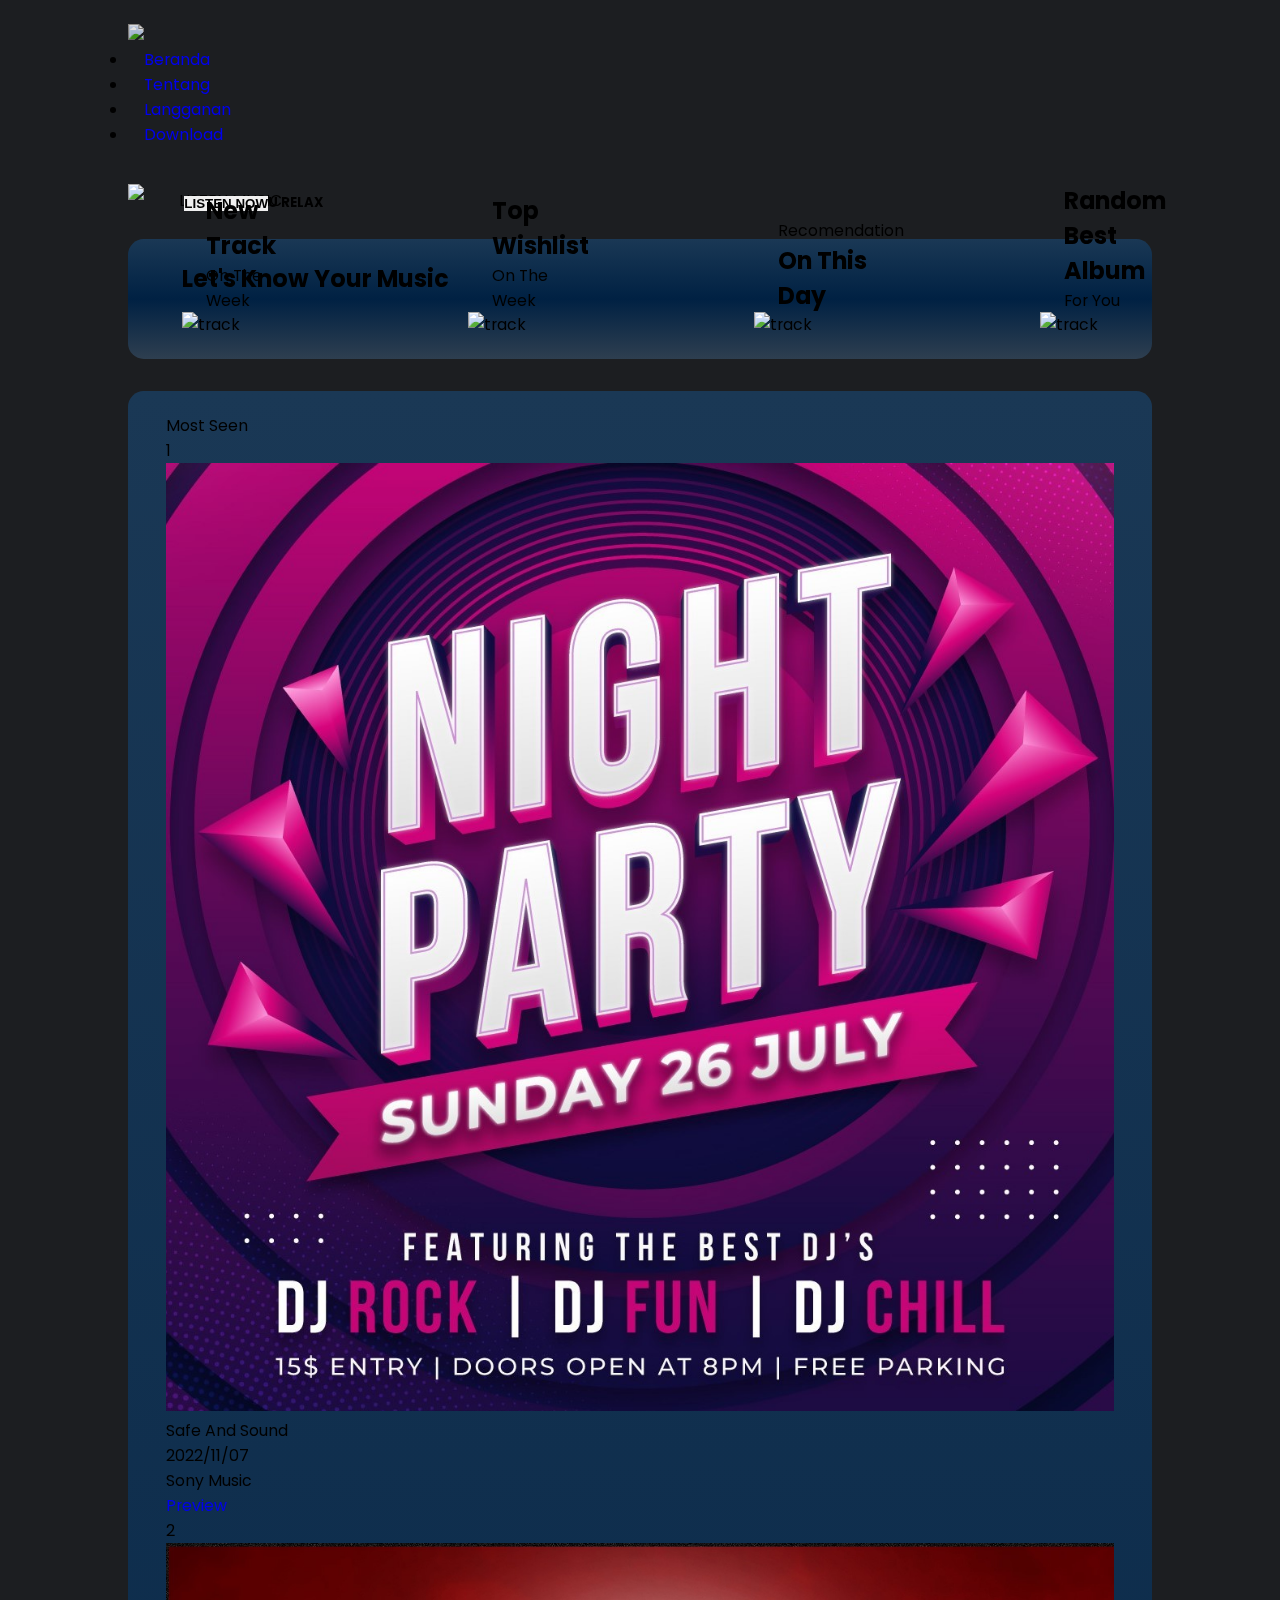
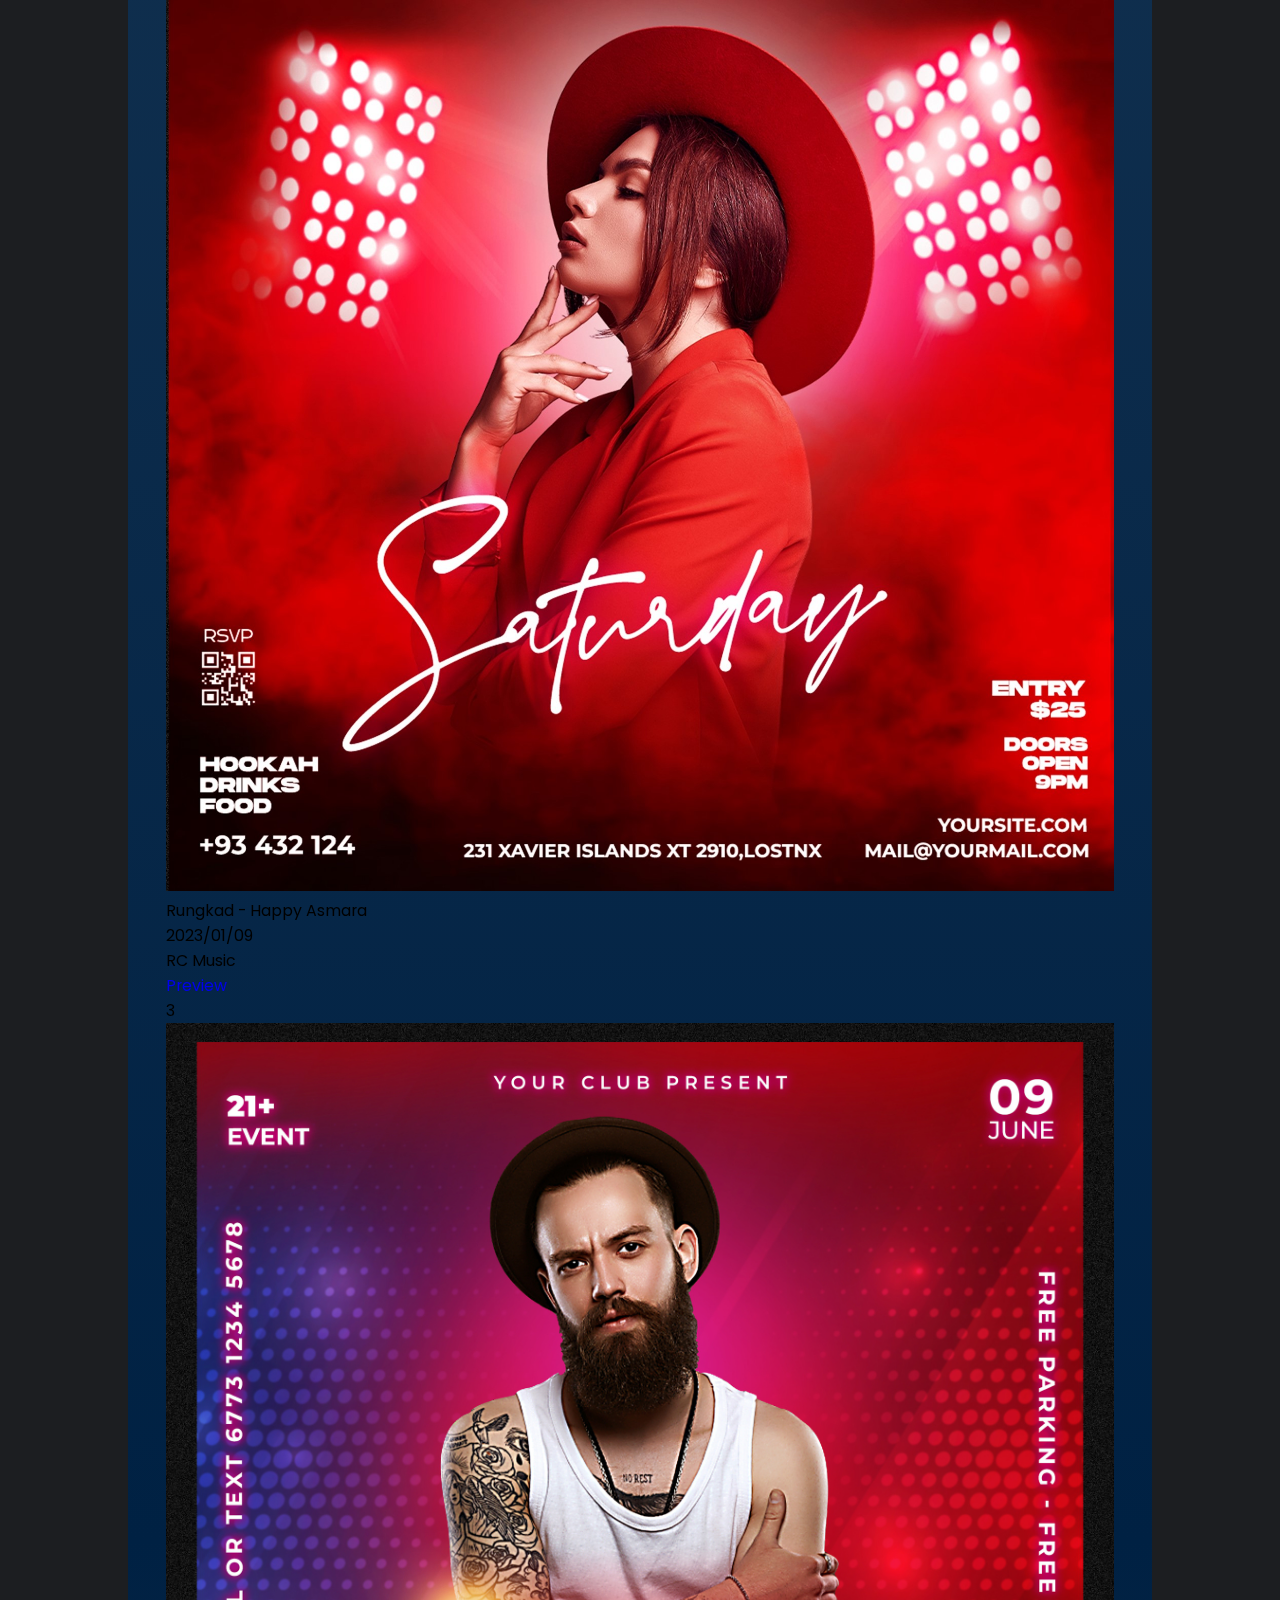
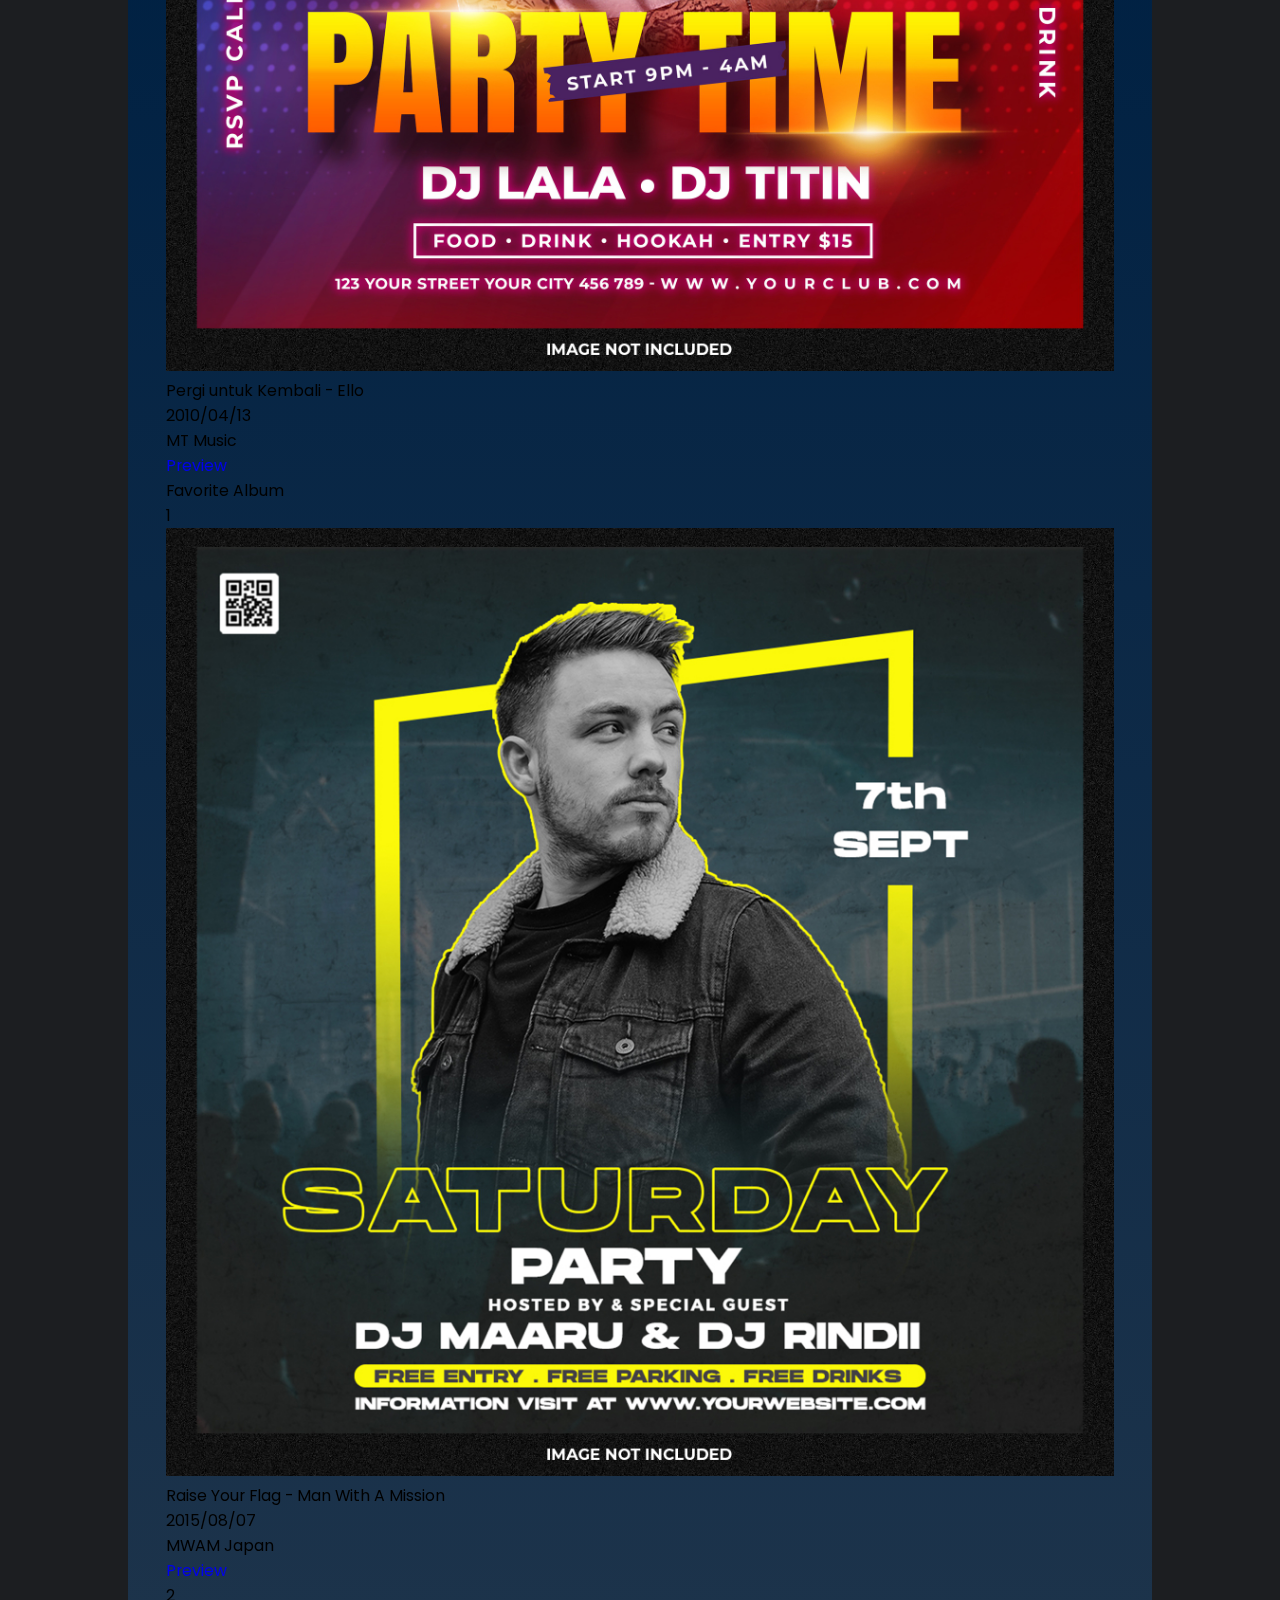
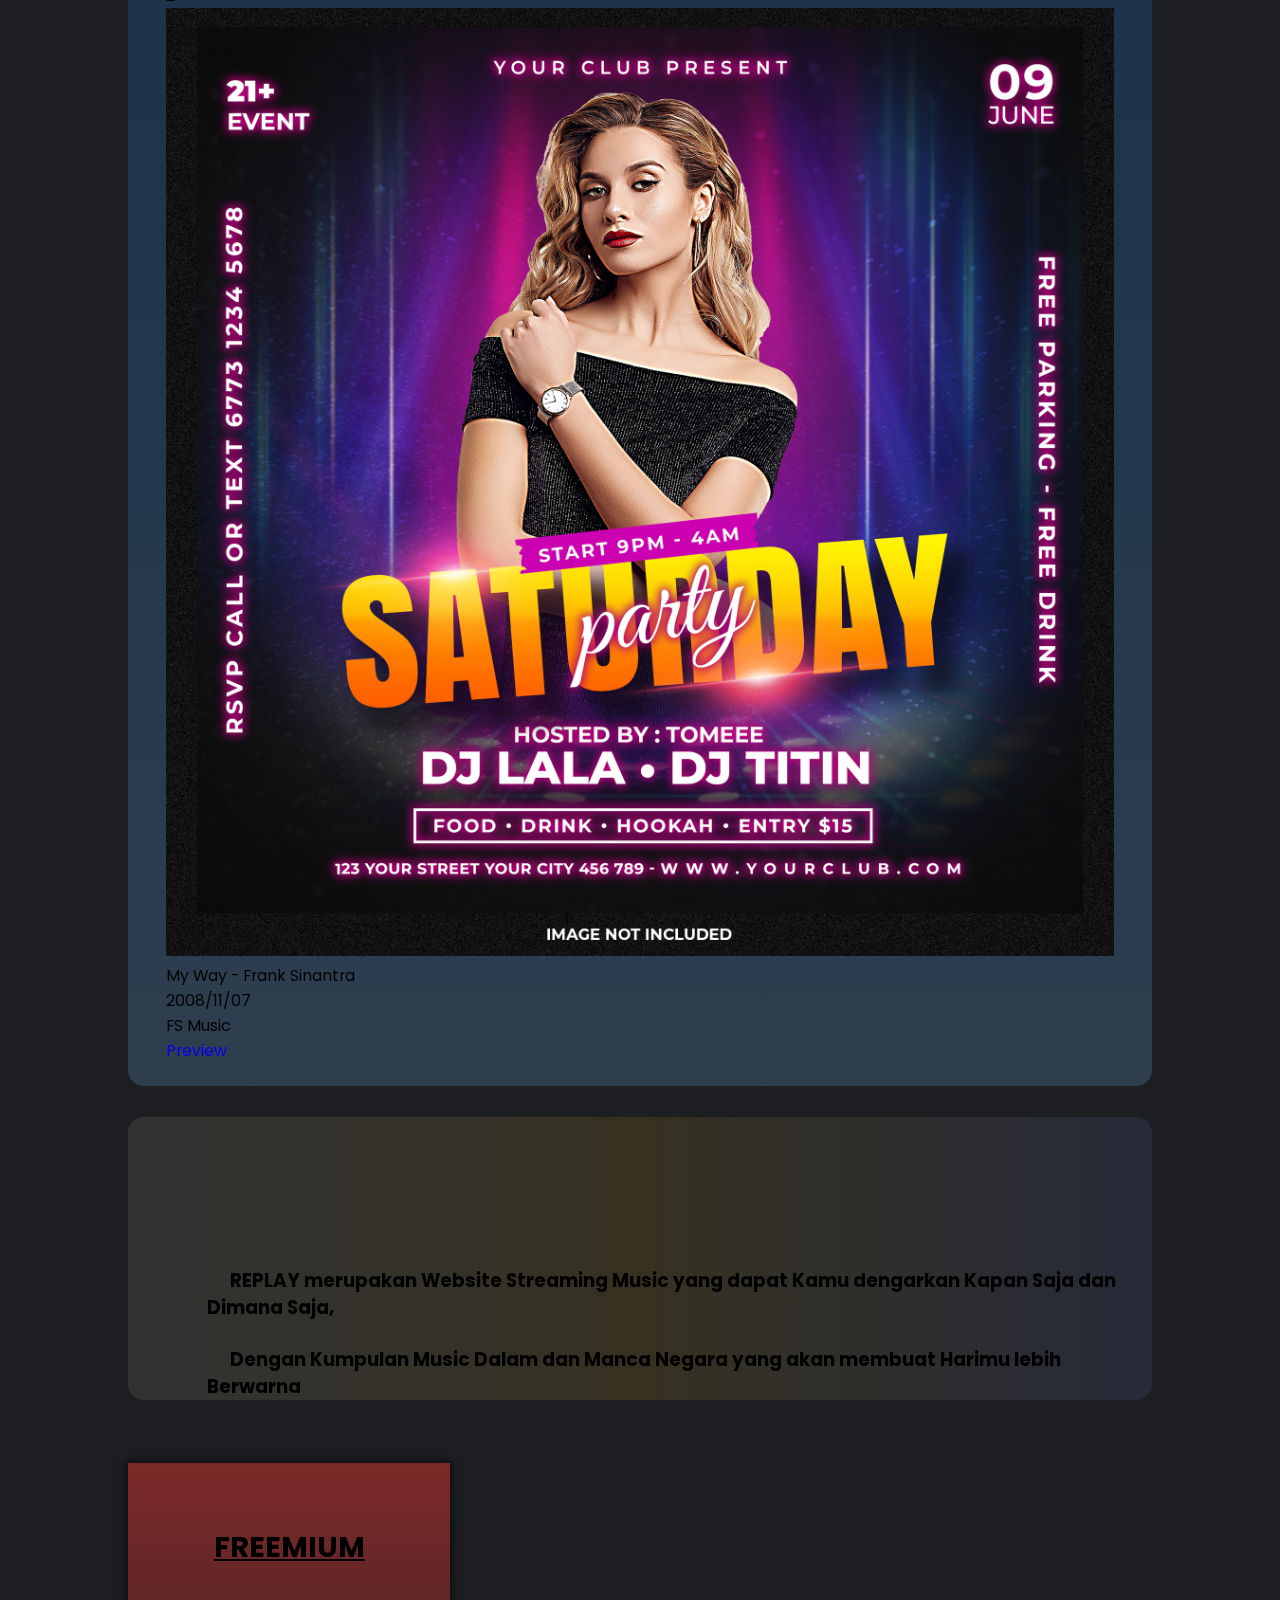
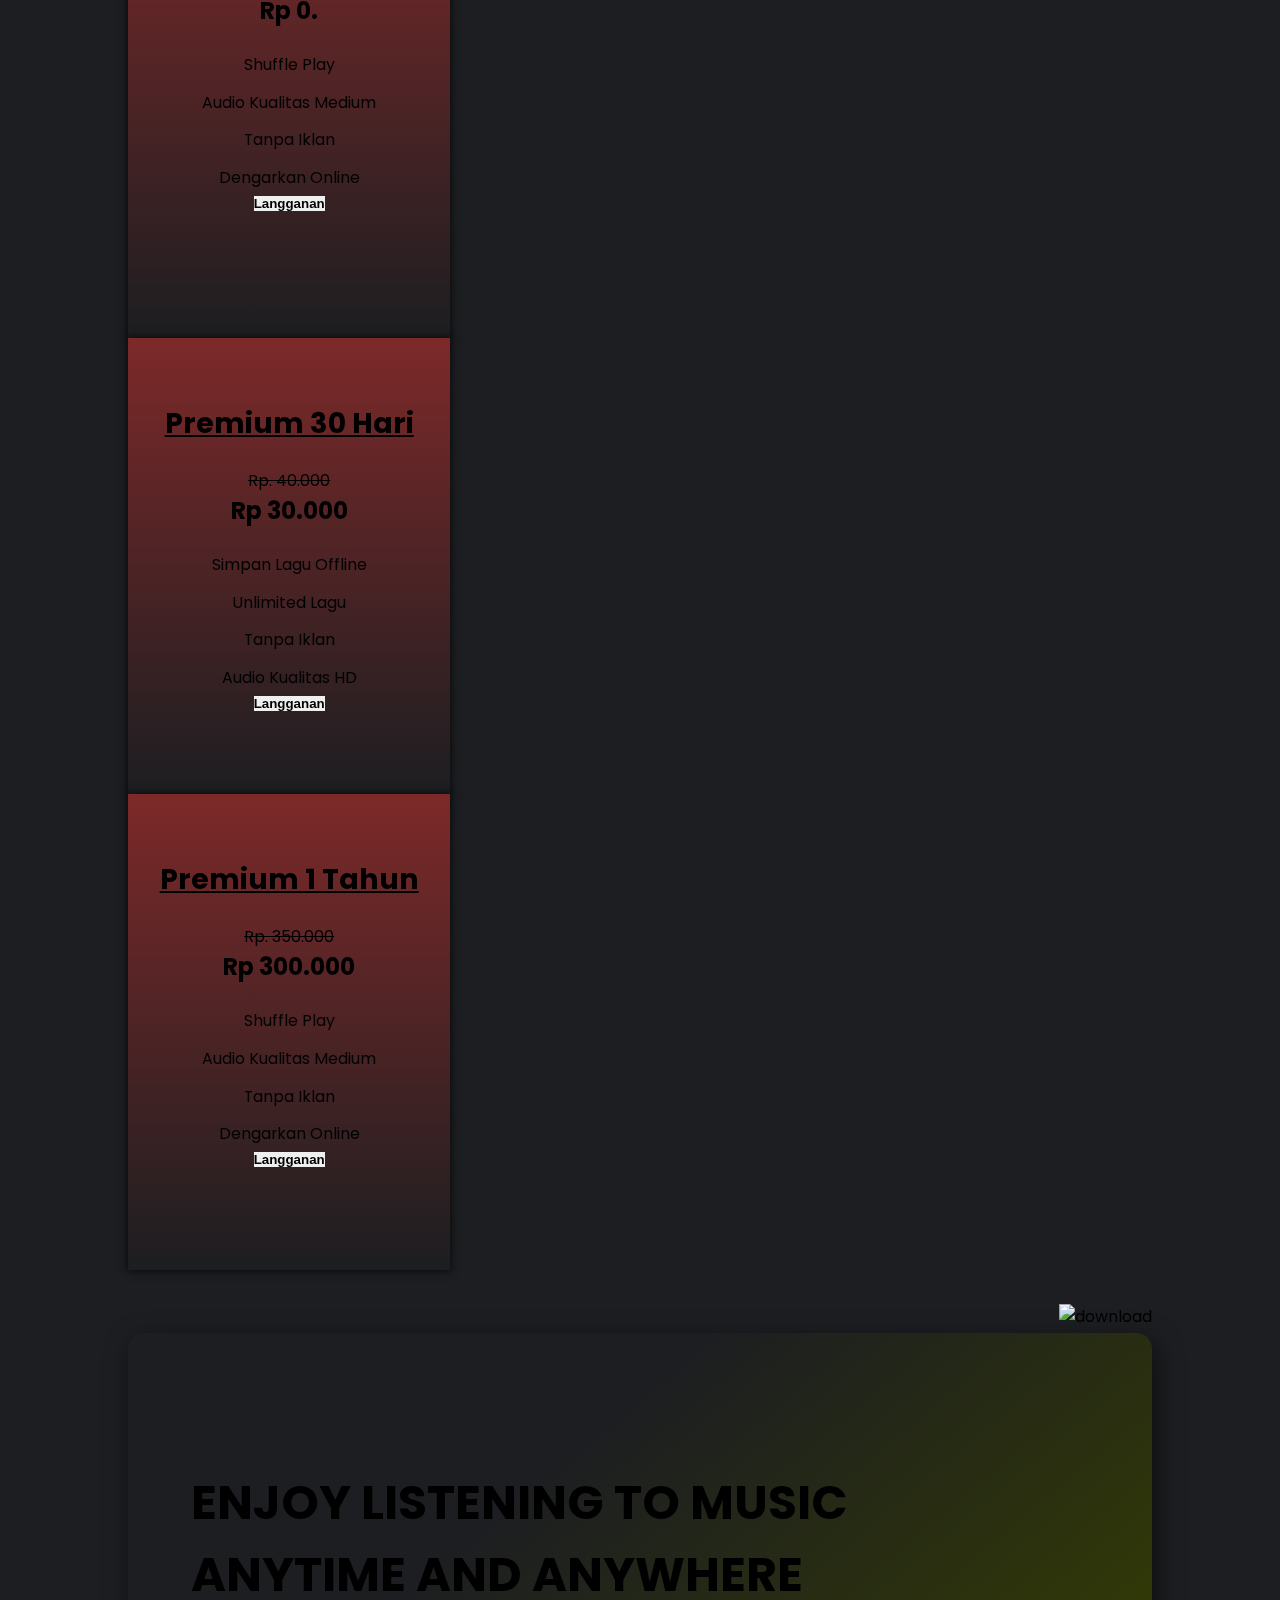
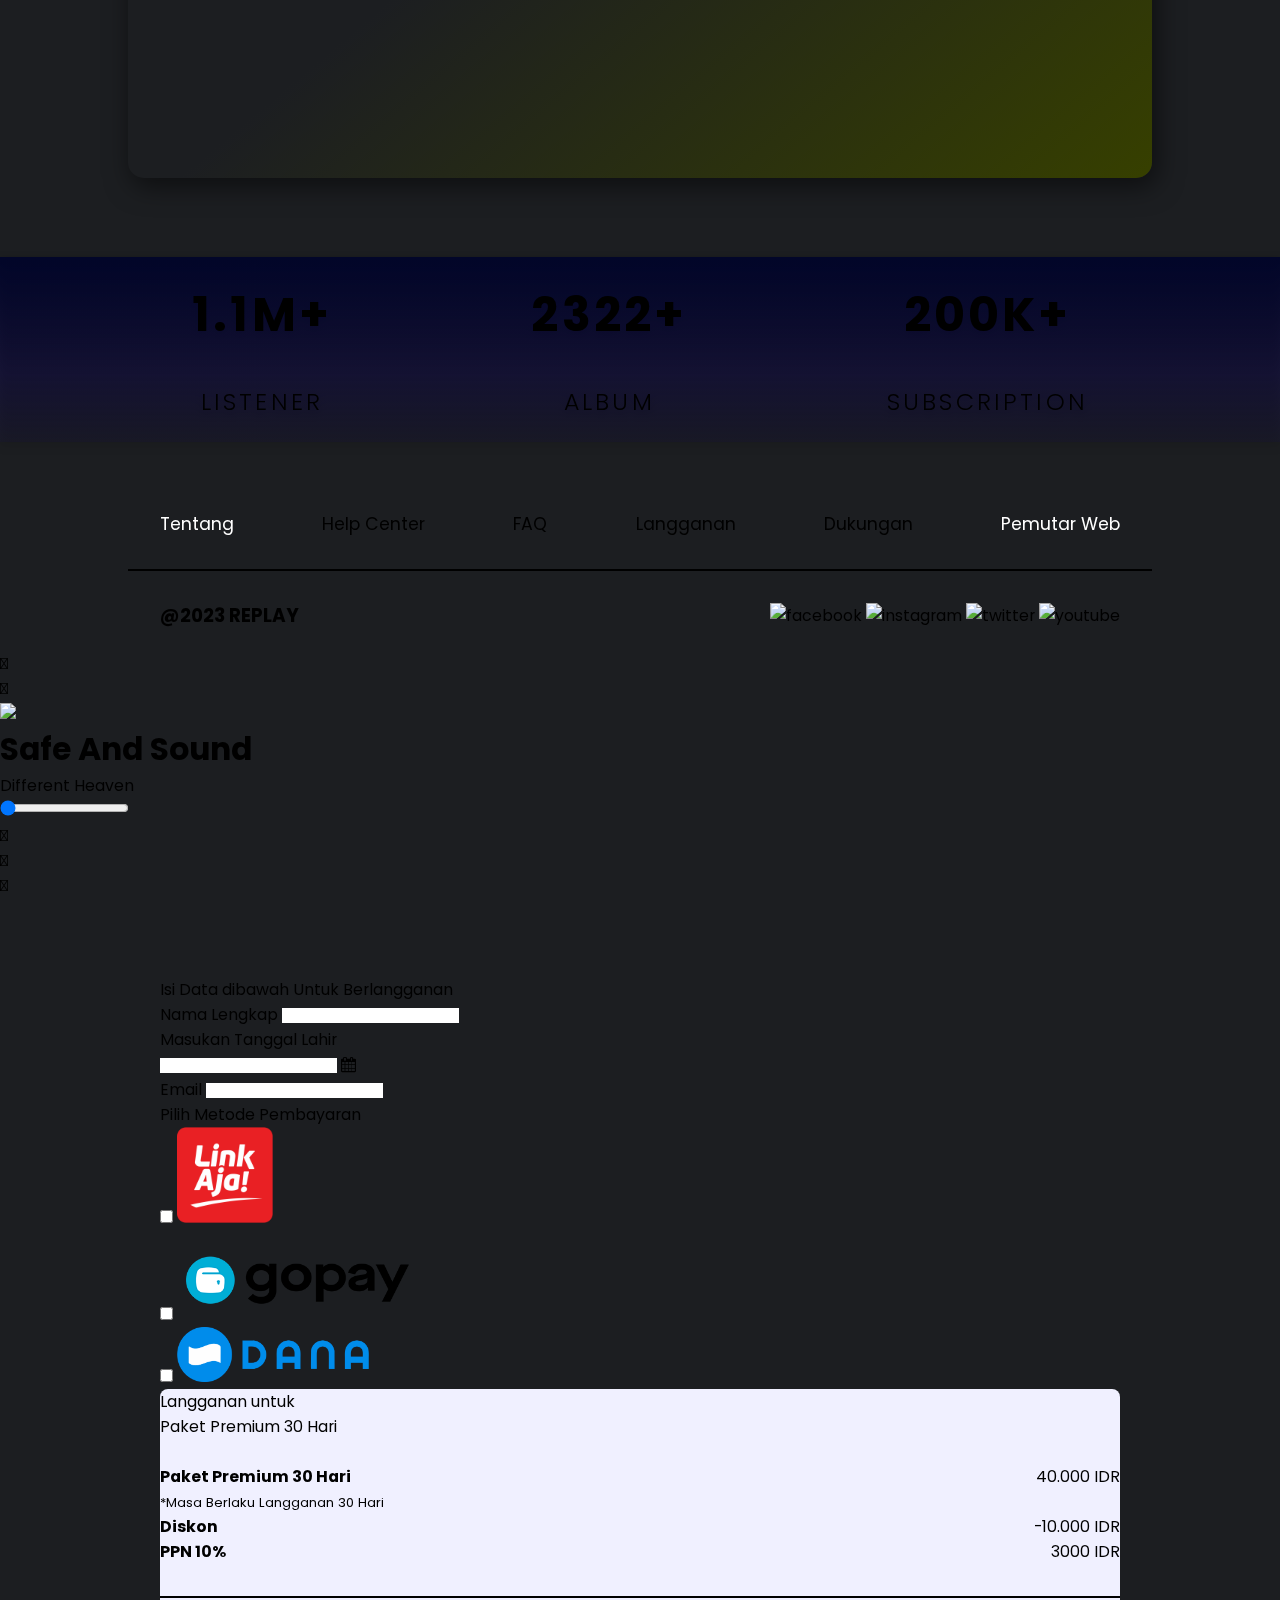
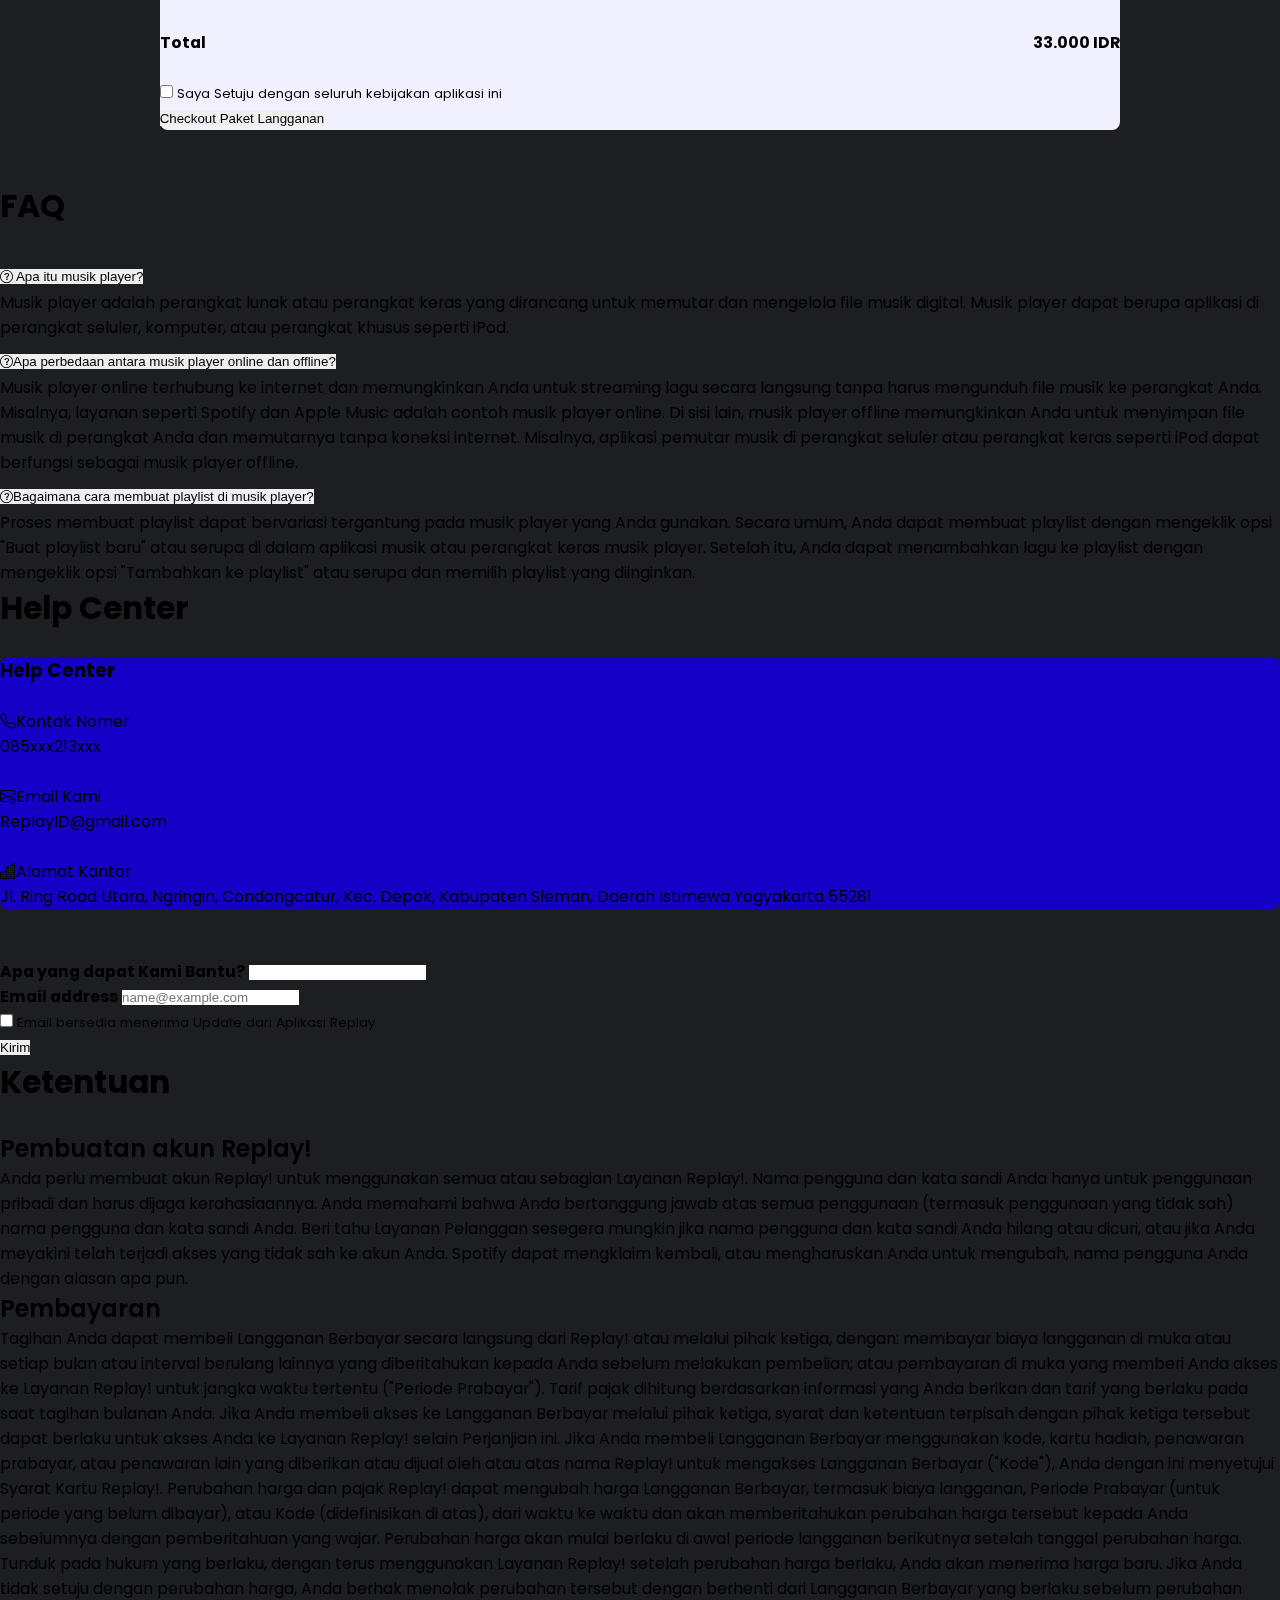
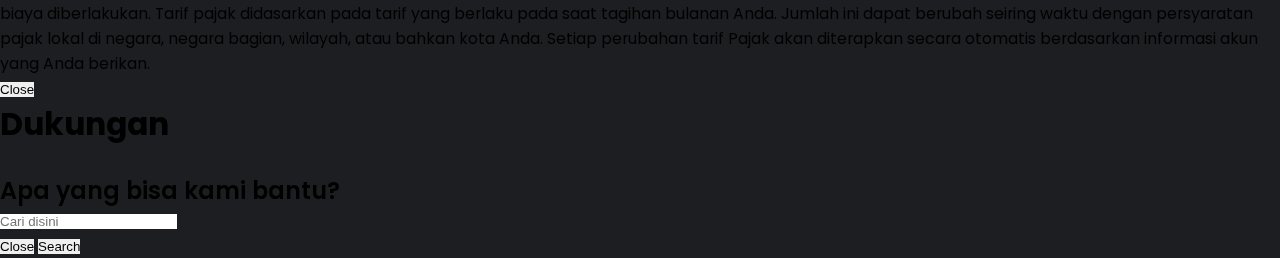
==== commit a86be823: "Update index.html" ====
--- a/index.html
+++ b/index.html
@@ -15,6 +15,7 @@
 
   <!-- Icon -->
   <script src="https://unpkg.com/feather-icons"></script>
+  <link rel="stylesheet" href="https://cdn.jsdelivr.net/npm/bootstrap-icons@1.10.5/font/bootstrap-icons.css">
 
   <!-- Bootstrap -->
   <link href="https://cdn.jsdelivr.net/npm/bootstrap@5.3.0/dist/css/bootstrap.min.css" rel="stylesheet" integrity="sha384-9ndCyUaIbzAi2FUVXJi0CjmCapSmO7SnpJef0486qhLnuZ2cdeRhO02iuK6FUUVM" crossorigin="anonymous">
@@ -44,7 +45,7 @@
               <a class="nav-link active" aria-current="page" href="#beranda">Beranda</a>
             </li>
             <li class="nav-item">
-              <a class="nav-link" href="#tentang">Tentang</a>
+              <a class="nav-link" href="#tentang" >Tentang</a>
             </li>
             <li class="nav-item">
               <a class="nav-link" href="#subs">Langganan</a>
@@ -67,7 +68,7 @@
         <div class="col-12">
           <p class="text-light display-1">LISTEN MUSIC</p>
           <h5 class="text-light">TO MAKE YOU RELAX</h5>
-          <button type="button" class="btn btn-light col-2 buttonDownload">LISTEN NOW</button>
+          <button type="button" href="pemutarWeb.html" class="btn btn-light col-2 buttonDownload">LISTEN NOW</button>
           <img src="img/hero.png" class="img-fluid rounded mx-auto" width="100%">
 
         </div>
@@ -141,7 +142,7 @@
           <p class="h5">Sony Music</p>
         </div>
         <div class="col-lg-2 col-sm-12 mt-4 pb-2 mb-3">
-          <a href="#" class="h5" data-bs-toggle="modal" data-bs-target="#exampleModal" >Preview</a>
+          <a href="#" class="h5" data-bs-toggle="modal" data-bs-target="#exampleModal" onclick="safeSound()">Preview</a>
         </div>
       </div>
       <div class="row bg-dark rounded justify-content-center text-center mt-4">
@@ -152,16 +153,16 @@
           <img src="img/preview2.jpg" class="img-fluid rounded mx-auto" width="100%">
         </div>  
         <div class="col-lg-3 col-sm-12 mt-4 ">
-          <p class="h5">Safe And Sound</p>
-        </div> 
-        <div class="col-lg-2 col-sm-12 mt-4">
-          <p class="h5">2022/11/07</p>
-        </div>
-        <div class="col-lg-2 col-sm-12 mt-4">
-          <p class="h5">Sony Music</p>
+          <p class="h5">Rungkad - Happy Asmara</p>
+        </div> 
+        <div class="col-lg-2 col-sm-12 mt-4">
+          <p class="h5">2023/01/09</p>
+        </div>
+        <div class="col-lg-2 col-sm-12 mt-4">
+          <p class="h5">RC Music</p>
         </div>
         <div class="col-lg-2 col-sm-12 mt-4 pb-2 mb-3">
-          <a href="#" class="h5" data-bs-toggle="modal" data-bs-target="#exampleModal" >Preview</a>
+          <a href="#" class="h5" data-bs-toggle="modal" data-bs-target="#exampleModal" onclick="rungkad()">Preview</a>
         </div>
       </div>
       <div class="row bg-dark rounded justify-content-center text-center mt-4 ">
@@ -172,16 +173,16 @@
           <img src="img/preview3.jpg" class="img-fluid rounded mx-auto" width="100%">
         </div>  
         <div class="col-lg-3 col-sm-12 mt-4 ">
-          <p class="h5">Safe And Sound</p>
-        </div> 
-        <div class="col-lg-2 col-sm-12 mt-4">
-          <p class="h5">2022/11/07</p>
-        </div>
-        <div class="col-lg-2 col-sm-12 mt-4">
-          <p class="h5">Sony Music</p>
+          <p class="h5">Pergi untuk Kembali - Ello</p>
+        </div> 
+        <div class="col-lg-2 col-sm-12 mt-4">
+          <p class="h5">2010/04/13</p>
+        </div>
+        <div class="col-lg-2 col-sm-12 mt-4">
+          <p class="h5">MT Music</p>
         </div>
         <div class="col-lg-2 col-sm-12 mt-4 pb-2 mb-3">
-          <a href="#" class="h5" data-bs-toggle="modal" data-bs-target="#exampleModal" >Preview</a>
+          <a href="#" class="h5" data-bs-toggle="modal" data-bs-target="#exampleModal" onclick="ello()">Preview</a>
         </div>
       </div>
       <div class="row mt-5">
@@ -197,16 +198,16 @@
           <img src="img/preview4.jpg" class="img-fluid rounded mx-auto" width="100%">
         </div>  
         <div class="col-lg-3 col-sm-12 mt-4 ">
-          <p class="h5">Safe And Sound</p>
-        </div> 
-        <div class="col-lg-2 col-sm-12 mt-4">
-          <p class="h5">2022/11/07</p>
-        </div>
-        <div class="col-lg-2 col-sm-12 mt-4">
-          <p class="h5">Sony Music</p>
+          <p class="h5">Raise Your Flag - Man With A Mission</p>
+        </div> 
+        <div class="col-lg-2 col-sm-12 mt-4">
+          <p class="h5">2015/08/07</p>
+        </div>
+        <div class="col-lg-2 col-sm-12 mt-4">
+          <p class="h5">MWAM Japan</p>
         </div>
         <div class="col-lg-2 col-sm-12 mt-4 pb-2 mb-3">
-          <a href="#" class="h5" data-bs-toggle="modal" data-bs-target="#exampleModal" >Preview</a>
+          <a href="#" class="h5" data-bs-toggle="modal" data-bs-target="#exampleModal" onclick="mwam()">Preview</a>
         </div>
       </div>
       <div class="row bg-dark rounded justify-content-center text-center mt-4 mb-3">
@@ -217,16 +218,16 @@
           <img src="img/preview5.jpg" class="img-fluid rounded mx-auto" width="100%">
         </div>  
         <div class="col-lg-3 col-sm-12 mt-4 ">
-          <p class="h5">Safe And Sound</p>
-        </div> 
-        <div class="col-lg-2 col-sm-12 mt-4">
-          <p class="h5">2022/11/07</p>
-        </div>
-        <div class="col-lg-2 col-sm-12 mt-4">
-          <p class="h5">Sony Music</p>
+          <p class="h5">My Way - Frank Sinantra</p>
+        </div> 
+        <div class="col-lg-2 col-sm-12 mt-4">
+          <p class="h5">2008/11/07</p>
+        </div>
+        <div class="col-lg-2 col-sm-12 mt-4">
+          <p class="h5">FS Music</p>
         </div>
         <div class="col-lg-2 col-sm-12 mt-4 pb-2 mb-3">
-          <a href="#" class="h5" data-bs-toggle="modal" data-bs-target="#exampleModal" >Preview</a>
+          <a href="#" class="h5" data-bs-toggle="modal" data-bs-target="#exampleModal" onclick="myWay()">Preview</a>
         </div>
       </div>
     </div>
@@ -377,38 +378,64 @@
     <div class="container-fluid justify-content-center text-light">
       <div class="row mb-5">
         <div class="col">
-          <img src="img/logo.png" class="img-fluid" width="20%" alt="">
+          <img src="img/logo.png" class="img-fluid" width="20%" alt="" />
         </div>
       </div>
       <div class="row menu-footer">
         <div class="col-lg-2 col-sm-6">
-          <p>Tentang</p>
+          <a href="#tentang" style="text-decoration: none; color: white;">Tentang</a>
         </div>
         <div class="col-lg-2 col-sm-6">
-          <p>Help Center</p>
+          <a data-bs-toggle="modal" data-bs-target="#modalHelp" style="cursor: pointer">Help Center</a>
         </div>
         <div class="col-lg-2 col-sm-6">
-          <p>FAQ</p>
+          <a data-bs-toggle="modal" data-bs-target="#modalFaQ" style="cursor: pointer">FAQ</a>
         </div>
         <div class="col-lg-2 col-sm-6">
-          <p>Term</p>
+          <a
+          data-bs-toggle="modal"
+          data-bs-target="#modalTerm"
+          style="cursor: pointer"
+          >Langganan</a
+          >
         </div>
         <div class="col-lg-2 col-sm-6">
-          <p>Dukungan</p>
+          <a data-bs-toggle="modal" data-bs-target="#modalDukungan" style="cursor: pointer
+          ;">Dukungan</a>
         </div>
         <div class="col-lg-2 col-sm-6">
-          <p>Pemutar Web</p>
-        </div>
-      </div>
-      <hr/>
+          <a href="pemutarWeb.html" style="text-decoration: none;color: white;">Pemutar Web</a>
+        </div>
+      </div>
+      <hr />
       <div class="row">
         <div class="col footer-buttom">
           <h3>@2023 REPLAY</h3>
           <div class="footer-sosmed">
-            <img src="img/sosmed_1.png" class="img-fluid" width="15%" alt="facebook">
-            <img src="img/sosmed_2.png" class="img-fluid" width="15%" alt="instagram">
-            <img src="img/sosmed_3.png" class="img-fluid" width="15%" alt="twitter">
-            <img src="img/sosmed_4.png" class="img-fluid" width="15%" alt="youtube">
+            <img
+            src="img/sosmed_1.png"
+            class="img-fluid"
+            width="15%"
+            alt="facebook"
+            />
+            <img
+            src="img/sosmed_2.png"
+            class="img-fluid"
+            width="15%"
+            alt="instagram"
+            />
+            <img
+            src="img/sosmed_3.png"
+            class="img-fluid"
+            width="15%"
+            alt="twitter"
+            />
+            <img
+            src="img/sosmed_4.png"
+            class="img-fluid"
+            width="15%"
+            alt="youtube"
+            />
           </div>
         </div>
       </div>
@@ -434,116 +461,115 @@
                   <i class="fa-solid fa-bars"></i>
                 </div>
               </nav>
-              <img src="img/modalprev.jpg" class="song-img">
-              <h1>Safe And Sound</h1>
-              <p>Different Heaven</p>
+              <img src="img/modalprev.jpg" class="song-img" id="imgMusic">
+              <h1 id="nameSong">Safe And Sound</h1>
+              <p id="nameSinger">Different Heaven</p>
 
 
               <audio id="song">
-                <source src="audio/Different Heaven - Safe And Sound.mp3" type="audio/mpeg">
-                </audio>
-                <input type="range" value="0" id="progress">
-
-                <div class="controls">
-                  <div><i class="fa-solid fa-backward"></i></div>
-                  <div onclick="playPause()"><i class="fa-solid fa-play" id="ctrlIcon"></i></div>
-                  <div><i class="fa-solid fa-forward"></i></div>
-                </div>
+              </audio>
+              <input type="range" value="0" id="progress">
+
+              <div class="controls">
+                <div><i class="fa-solid fa-backward"></i></div>
+                <div onclick="playPause()"><i class="fa-solid fa-play" id="ctrlIcon"></i></div>
+                <div><i class="fa-solid fa-forward"></i></div>
               </div>
             </div>
-            <script type="text/javascript">
-              let progress = document.getElementById("progress");
-              let song = document.getElementById("song");
-              let ctrlIcon = document.getElementById("ctrlIcon");
-
-              song.onloadedmetadata = function() {
-                progress.max= song.duration;
-                progress.value= song.currentTime;
+          </div>
+          <script type="text/javascript">
+            let progress = document.getElementById("progress");
+            let song = document.getElementById("song");
+            let ctrlIcon = document.getElementById("ctrlIcon");
+
+            song.onloadedmetadata = function() {
+              progress.max= song.duration;
+              progress.value= song.currentTime;
+            }
+            function playPause() {
+              if(ctrlIcon.classList.contains("fa-pause")){
+                song.pause();
+                ctrlIcon.classList.remove("fa-pause");
+                ctrlIcon.classList.add("fa-play");
               }
-              function playPause() {
-                if(ctrlIcon.classList.contains("fa-pause")){
-                  song.pause();
-                  ctrlIcon.classList.remove("fa-pause");
-                  ctrlIcon.classList.add("fa-play");
-                }
-                else{
-                  song.play();
-                  ctrlIcon.classList.add("fa-pause");
-                  ctrlIcon.classList.remove("fa-play");
-                }
-              }
-
-              if(song.play()){
-                setInterval(()=>{
-                  progress.value = song.currentTime;
-                },500);
-              }
-
-              progress.onchange = function(){
+              else{
                 song.play();
-                song.currentTime = progress.value;
                 ctrlIcon.classList.add("fa-pause");
                 ctrlIcon.classList.remove("fa-play");
               }
-            </script>
-          </div>
-          <div class="modal-footer">
-          </div>
-        </div>
-      </div>
-    </div>
-    <!-- Modal End -->
-
-    <!-- Modal Langganan -->
-
-    <div class="modal fade" id="modalLangganan" tabindex="-1" aria-labelledby="exampleModalLabel" aria-hidden="true">
-      <div class="modal-dialog modal-xl">
-        <div class="modal-content">
-          <div class="modal-header">
-            <button type="button" class="btn-close" data-bs-dismiss="modal" aria-label="Close"></button>
-          </div>
-          <div class="modal-body bg-light">
-            <section id="modalSubs" style=" 
-            margin: 1.4rem 10%;
-            padding: 2rem;
-            border-radius: 0.5rem;">
-            <div class="container-fluid">
-              <div class="row">
-                <div class="col-lg-6">
-                  <p class="h5 mt-5 text-dark">Isi Data dibawah Untuk Berlangganan</p>
-                  <form>
-                    <div class="mb-3">
-                      <label for="namaLengkap" class="form-label text-dark">Nama Lengkap</label>
-                      <input type="email" class="form-control" id="namaLengkap" aria-describedby="emailHelp">
-                    </div>
-                    <label for="datepicker" class="form-label text-dark">Masukan Tanggal Lahir</label>
-                    <div class="input-group mb-3 date" id="datepicker">
-                      <input type="text" class="form-control" id="date" aria-describedby="emailHelp" name="date">
-                      <span class="input-group-append" style="cursor: pointer;">
-                        <span class="input-group-text bg-light d-block">
-                          <i class="fa fa-calendar"></i>
-                        </span>
+            }
+
+            if(song.play()){
+              setInterval(()=>{
+                progress.value = song.currentTime;
+              },500);
+            }
+
+            progress.onchange = function(){
+              song.play();
+              song.currentTime = progress.value;
+              ctrlIcon.classList.add("fa-pause");
+              ctrlIcon.classList.remove("fa-play");
+            }
+          </script>
+        </div>
+        <div class="modal-footer">
+        </div>
+      </div>
+    </div>
+  </div>
+  <!-- Modal End -->
+
+  <!-- Modal Langganan -->
+
+  <div class="modal fade" id="modalLangganan" tabindex="-1" aria-labelledby="exampleModalLabel" aria-hidden="true">
+    <div class="modal-dialog modal-xl">
+      <div class="modal-content">
+        <div class="modal-header">
+          <button type="button" class="btn-close" data-bs-dismiss="modal" aria-label="Close"></button>
+        </div>
+        <div class="modal-body bg-light">
+          <section id="modalSubs" style=" 
+          margin: 1.4rem 10%;
+          padding: 2rem;
+          border-radius: 0.5rem;">
+          <div class="container-fluid">
+            <div class="row">
+              <div class="col-lg-6">
+                <p class="h5 mt-5 text-dark">Isi Data dibawah Untuk Berlangganan</p>
+                <form>
+                  <div class="mb-3">
+                    <label for="namaLengkap" class="form-label text-dark">Nama Lengkap</label>
+                    <input type="email" class="form-control" id="namaLengkap" aria-describedby="emailHelp" required>
+                  </div>
+                  <label for="datepicker" class="form-label text-dark">Masukan Tanggal Lahir</label>
+                  <div class="input-group mb-3 date" id="datepicker">
+                    <input type="text" class="form-control" id="date" aria-describedby="emailHelp" name="date" required>
+                    <span class="input-group-append" style="cursor: pointer;">
+                      <span class="input-group-text bg-light d-block">
+                        <i class="fa fa-calendar"></i>
                       </span>
-
-                    </div>
-                    <div class="mb-3">
-                      <label for="namaLengkap" class="form-label text-dark">Email</label>
-                      <input type="email" class="form-control" id="namaLengkap" aria-describedby="emailHelp">
-                    </div>
-                    <label for="datepicker" class="form-label text-dark">Pilih Metode Pembayaran</label>
-                    <div class="mb-3 form-check">
-                      <input type="checkbox" class="form-check-input" id="exampleCheck1">
-                      <label class="form-check-label" for="exampleCheck1"><img src="img/LinkAja.png" class="img-fluid" width="10%"></label>
-                    </div>
-                    <div class="mb-3 form-check">
-                      <input type="checkbox" class="form-check-input" id="exampleCheck1">
-                      <label class="form-check-label" for="exampleCheck1"><img src="img/Gopay.png" class="img-fluid" width="25%"></label>
-                    </div>
-                    <div class="mb-3 form-check">
-                      <input type="checkbox" class="form-check-input" id="exampleCheck1">
-                      <label class="form-check-label" for="exampleCheck1"><img src="img/Dana.webp" class="img-fluid" width="20%"></label>
-                    </div>
-                  </form>
+                    </span>
+
+                  </div>
+                  <div class="mb-3">
+                    <label for="namaLengkap" class="form-label text-dark">Email</label>
+                    <input type="email" class="form-control" id="namaLengkap" aria-describedby="emailHelp" required>
+                  </div>
+                  <label for="datepicker" class="form-label text-dark">Pilih Metode Pembayaran</label>
+                  <div class="mb-3 form-check">
+                    <input type="checkbox" class="form-check-input" id="exampleCheck1">
+                    <label class="form-check-label" for="exampleCheck1"><img src="img/LinkAja.png" class="img-fluid" width="10%"></label>
+                  </div>
+                  <div class="mb-3 form-check">
+                    <input type="checkbox" class="form-check-input" id="exampleCheck1">
+                    <label class="form-check-label" for="exampleCheck1"><img src="img/Gopay.png" class="img-fluid" width="25%"></label>
+                  </div>
+                  <div class="mb-3 form-check">
+                    <input type="checkbox" class="form-check-input" id="exampleCheck1">
+                    <label class="form-check-label" for="exampleCheck1"><img src="img/Dana.webp" class="img-fluid" width="20%"></label>
+                  </div>
+
                 </div>
                 <div class="col-lg-6 ps-4 pe-4 " style="background-color: #F0F0FF; border-radius: 0.5rem;">
                   <p class="h5 mt-5">Langganan untuk</p>
@@ -561,33 +587,252 @@
                     <label class="form-check-label" for="exampleCheck1"> <small>Saya Setuju dengan seluruh kebijakan aplikasi ini</small> </label>
                   </div>
                   <button type="submit" class="btn btn-primary mb-5">Checkout Paket Langganan</button>
+                </form>
+              </div>
+            </div>
+          </div>
+        </section>
+        <link rel="stylesheet" type="text/css" href="https://cdnjs.cloudflare.com/ajax/libs/font-awesome/4.7.0/css/font-awesome.min.css">
+        <script src="https://ajax.googleapis.com/ajax/libs/jquery/3.4.1/jquery.min.js"></script>
+        <script src="https://cdnjs.cloudflare.com/ajax/libs/bootstrap/5.1.3/js/bootstrap.min.js"></script>
+        <script src="https://cdnjs.cloudflare.com/ajax/libs/bootstrap-datepicker/1.9.0/js/bootstrap-datepicker.min.js"></script>
+        <script>
+          $(function(){
+            $('#datepicker').datepicker();
+          });
+        </script>
+      </div>
+    </div>
+  </div>
+</div>
+
+<!-- Modal Langganan End -->
+
+<!-- Modal FaQ start -->
+
+<div class="modal fade" id="modalFaQ" tabindex="-1" aria-labelledby="exampleModalLabel" aria-hidden="true">
+  <div class="modal-dialog modal-lg">
+    <div class="modal-content">
+      <div class="modal-header">
+        <h1 class="modal-title fs-5" id="exampleModalLabel" style="font-weight: 700;">FAQ</h1>
+        <button type="button" class="btn-close" data-bs-dismiss="modal" aria-label="Close"></button>
+      </div>
+      <div class="modal-body">
+       <div class="container-fluid mt-5 mb-5">
+        <div class="row justify-content-center">
+          <div class="col-10">
+            <div class="accordion" id="accordionExample">
+              <div class="accordion-item">
+                <h2 class="accordion-header">
+                  <button class="accordion-button" type="button" data-bs-toggle="collapse" data-bs-target="#collapseOne" aria-expanded="true" aria-controls="collapseOne">
+                    <i class="bi bi-question-circle me-2"></i>  Apa itu musik player?
+                  </button>
+                </h2>
+                <div id="collapseOne" class="accordion-collapse collapse show" data-bs-parent="#accordionExample">
+                  <div class="accordion-body">
+                    Musik player adalah perangkat lunak atau perangkat keras yang dirancang untuk memutar dan mengelola file musik digital. Musik player dapat berupa aplikasi di perangkat seluler, komputer, atau perangkat khusus seperti iPod.
+                  </div>
                 </div>
               </div>
-            </div>
-          </section>
-          <link rel="stylesheet" type="text/css" href="https://cdnjs.cloudflare.com/ajax/libs/font-awesome/4.7.0/css/font-awesome.min.css">
-          <script src="https://ajax.googleapis.com/ajax/libs/jquery/3.4.1/jquery.min.js"></script>
-          <script src="https://cdnjs.cloudflare.com/ajax/libs/bootstrap/5.1.3/js/bootstrap.min.js"></script>
-          <script src="https://cdnjs.cloudflare.com/ajax/libs/bootstrap-datepicker/1.9.0/js/bootstrap-datepicker.min.js"></script>
-          <script>
-            $(function(){
-              $('#datepicker').datepicker();
-            });
-          </script>
+              <div class="accordion-item">
+                <h2 class="accordion-header">
+                  <button class="accordion-button collapsed" type="button" data-bs-toggle="collapse" data-bs-target="#collapseTwo" aria-expanded="false" aria-controls="collapseTwo">
+                    <i class="bi bi-question-circle me-2"></i>Apa perbedaan antara musik player online dan offline?
+                  </button>
+                </h2>
+                <div id="collapseTwo" class="accordion-collapse collapse" data-bs-parent="#accordionExample">
+                  <div class="accordion-body">
+                    Musik player online terhubung ke internet dan memungkinkan Anda untuk streaming lagu secara langsung tanpa harus mengunduh file musik ke perangkat Anda. Misalnya, layanan seperti Spotify dan Apple Music adalah contoh musik player online. Di sisi lain, musik player offline memungkinkan Anda untuk menyimpan file musik di perangkat Anda dan memutarnya tanpa koneksi internet. Misalnya, aplikasi pemutar musik di perangkat seluler atau perangkat keras seperti iPod dapat berfungsi sebagai musik player offline.
+                  </div>
+                </div>
+              </div>
+              <div class="accordion-item">
+                <h2 class="accordion-header">
+                  <button class="accordion-button collapsed" type="button" data-bs-toggle="collapse" data-bs-target="#collapseThree" aria-expanded="false" aria-controls="collapseThree">
+                    <i class="bi bi-question-circle me-2"></i>Bagaimana cara membuat playlist di musik player?
+                  </button>
+                </h2>
+                <div id="collapseThree" class="accordion-collapse collapse" data-bs-parent="#accordionExample">
+                  <div class="accordion-body">
+                    Proses membuat playlist dapat bervariasi tergantung pada musik player yang Anda gunakan. Secara umum, Anda dapat membuat playlist dengan mengeklik opsi "Buat playlist baru" atau serupa di dalam aplikasi musik atau perangkat keras musik player. Setelah itu, Anda dapat menambahkan lagu ke playlist dengan mengeklik opsi "Tambahkan ke playlist" atau serupa dan memilih playlist yang diinginkan.
+                  </div>
+                </div>
+              </div>
+            </div>
+          </div>
         </div>
       </div>
     </div>
   </div>
-
-  <!-- Modal Langganan End -->
-
-  <!-- Script Icon -->
-  <script>
-    feather.replace();
-  </script>
-  <script type="text/javascript" src="JS/script.js"></script>
-  <!-- Script Bootstrap -->
-  
-  <script src="https://cdn.jsdelivr.net/npm/bootstrap@5.3.0/dist/js/bootstrap.bundle.min.js" integrity="sha384-geWF76RCwLtnZ8qwWowPQNguL3RmwHVBC9FhGdlKrxdiJJigb/j/68SIy3Te4Bkz" crossorigin="anonymous"></script>
+</div>
+</div>
+
+<!-- Modal FaQ End -->
+
+<!-- Modal Help Center -->
+
+<div class="modal fade" id="modalHelp" tabindex="-1" aria-labelledby="exampleModalLabel" aria-hidden="true">
+  <div class="modal-dialog modal-xl">
+    <div class="modal-content">
+      <div class="modal-header">
+        <h1 class="modal-title fs-5" id="exampleModalLabel" style="font-weight: 700;">Help Center</h1>
+        <button type="button" class="btn-close" data-bs-dismiss="modal" aria-label="Close"></button>
+      </div>
+      <div class="modal-body">
+        <div class="container-fluid">
+          <div class="row justify-content-center">
+            <div class="col-lg-6 p-5 text-light" style="background-color: #1500C8; border-radius: 0.5rem;">
+              <h3>Help Center</h3>
+              <br>
+              <p class="h5"><i class="bi bi-telephone me-2"></i>Kontak Nomer</p>
+              <p>085xxx213xxx</p>
+              <br>
+              <p class="h5"><i class="bi bi-envelope-at me-2"></i>Email Kami</p>
+              <p>ReplayID@gmail.com</p>
+              <br>
+              <p class="h5" ><i class="bi bi-buildings me-2"></i>Alamat Kantor</p>
+              <p>Jl. Ring Road Utara, Ngringin, Condongcatur, Kec. Depok, Kabupaten Sleman, Daerah Istimewa Yogyakarta 55281</p>
+            </div>
+            <div class="col-lg-6 p-5" >
+              <br>
+              <br>
+              <form>
+                <div class="mb-3">
+                  <label for="pertanyaan" class="form-label"><strong>Apa yang dapat Kami Bantu?</strong></label>
+                  <input type="text" class="form-control" id="pertanyaan">
+                </div>
+                <div class="mb-3">
+                  <label for="exampleFormControlInput1" class="form-label"><strong>Email address</strong></label>
+                  <input type="email" class="form-control" id="exampleFormControlInput1" placeholder="name@example.com">
+                </div>
+                <div class="mb-3 form-check">
+                  <input type="checkbox" class="form-check-input" id="exampleCheck1">
+                  <label class="form-check-label" for="exampleCheck1"><small>Email bersedia menerima Update dari Aplikasi Replay</small></label>
+                </div>
+                <button type="submit" class="btn btn-primary">Kirim</button>
+              </form> 
+            </div>
+          </div>    
+        </div>
+      </div>
+    </div>
+  </div>
+</div>
+
+<!-- Modal Help Center End -->
+
+<!-- Modal ketentuan start -->
+<div
+class="modal fade"
+id="modalTerm"
+tabindex="-1"
+aria-labelledby="exampleModalLabel"
+aria-hidden="true"
+>
+<div class="modal-dialog modal-lg modal-dialog-scrollable">
+  <div class="modal-content">
+    <div class="modal-header">
+      <h1 class="modal-title fs-4" id="exampleModalLabel" style="font-weight: 700;">Ketentuan</h1>
+      <button
+      type="button"
+      class="btn-close"
+      data-bs-dismiss="modal"
+      aria-label="Close"
+      ></button>
+    </div>
+    <div class="modal-body">
+      <h2 class="modal-title fs-5 pb-1 pt-2" style="font-weight: 600;">Pembuatan akun Replay!</h2>
+      <p>
+        Anda perlu membuat akun Replay! untuk menggunakan semua atau
+        sebagian Layanan Replay!. Nama pengguna dan kata sandi Anda hanya
+        untuk penggunaan pribadi dan harus dijaga kerahasiaannya. Anda
+        memahami bahwa Anda bertanggung jawab atas semua penggunaan
+        (termasuk penggunaan yang tidak sah) nama pengguna dan kata sandi
+        Anda. Beri tahu Layanan Pelanggan sesegera mungkin jika nama
+        pengguna dan kata sandi Anda hilang atau dicuri, atau jika Anda
+        meyakini telah terjadi akses yang tidak sah ke akun Anda. Spotify
+        dapat mengklaim kembali, atau mengharuskan Anda untuk mengubah,
+        nama pengguna Anda dengan alasan apa pun.
+      </p>
+
+      <h2 class="modal-title fs-5 pb-1 pt-2" style="font-weight: 600;">Pembayaran</h2>
+      <p>
+        Tagihan Anda dapat membeli Langganan Berbayar secara langsung dari
+        Replay! atau melalui pihak ketiga, dengan: membayar biaya
+        langganan di muka atau setiap bulan atau interval berulang lainnya
+        yang diberitahukan kepada Anda sebelum melakukan pembelian; atau
+        pembayaran di muka yang memberi Anda akses ke Layanan Replay!
+        untuk jangka waktu tertentu ("Periode Prabayar"). Tarif pajak
+        dihitung berdasarkan informasi yang Anda berikan dan tarif yang
+        berlaku pada saat tagihan bulanan Anda. Jika Anda membeli akses ke
+        Langganan Berbayar melalui pihak ketiga, syarat dan ketentuan
+        terpisah dengan pihak ketiga tersebut dapat berlaku untuk akses
+        Anda ke Layanan Replay! selain Perjanjian ini. Jika Anda membeli
+        Langganan Berbayar menggunakan kode, kartu hadiah, penawaran
+        prabayar, atau penawaran lain yang diberikan atau dijual oleh atau
+        atas nama Replay! untuk mengakses Langganan Berbayar ("Kode"),
+        Anda dengan ini menyetujui Syarat Kartu Replay!. Perubahan harga
+        dan pajak Replay! dapat mengubah harga Langganan Berbayar,
+        termasuk biaya langganan, Periode Prabayar (untuk periode yang
+        belum dibayar), atau Kode (didefinisikan di atas), dari waktu ke
+        waktu dan akan memberitahukan perubahan harga tersebut kepada Anda
+        sebelumnya dengan pemberitahuan yang wajar. Perubahan harga akan
+        mulai berlaku di awal periode langganan berikutnya setelah tanggal
+        perubahan harga. Tunduk pada hukum yang berlaku, dengan terus
+        menggunakan Layanan Replay! setelah perubahan harga berlaku, Anda
+        akan menerima harga baru. Jika Anda tidak setuju dengan perubahan
+        harga, Anda berhak menolak perubahan tersebut dengan berhenti dari
+        Langganan Berbayar yang berlaku sebelum perubahan biaya
+        diberlakukan. Tarif pajak didasarkan pada tarif yang berlaku pada
+        saat tagihan bulanan Anda. Jumlah ini dapat berubah seiring waktu
+        dengan persyaratan pajak lokal di negara, negara bagian, wilayah,
+        atau bahkan kota Anda. Setiap perubahan tarif Pajak akan
+        diterapkan secara otomatis berdasarkan informasi akun yang Anda
+        berikan.
+      </p>
+    </div>
+    <div class="modal-footer">
+      <button
+      type="button"
+      class="btn btn-secondary"
+      data-bs-dismiss="modal"
+      >
+      Close
+    </button>
+  </div>
+</div>
+</div>
+</div>
+<!-- Modal ketentuan end -->
+
+<!-- Modal dukungan start -->
+<div class="modal fade" id="modalDukungan" tabindex="-1" aria-labelledby="exampleModalLabel" aria-hidden="true">
+  <div class="modal-dialog">
+    <div class="modal-content">
+      <div class="modal-header">
+        <h1 class="modal-title fs-4" id="exampleModalLabel" style="font-weight: 700;">Dukungan</h1>
+        <button type="button" class="btn-close" data-bs-dismiss="modal" aria-label="Close"></button>
+      </div>
+      <div class="modal-body">
+        <h2 class="modal-title fs-5 mb-2 pt-2" style="font-weight: 600;">Apa yang bisa kami bantu?</h2>
+        <input type="text" class="form-control" id="exampleFormControlInput1" placeholder="Cari disini">
+      </div>
+      <div class="modal-footer">
+        <button type="button" class="btn btn-secondary" data-bs-dismiss="modal">Close</button>
+        <button type="button" class="btn btn-primary">Search</button>
+      </div>
+    </div>
+  </div>
+</div>
+<!-- Modal dukungan end -->
+
+<!-- Script Icon -->
+<script>
+  feather.replace();
+</script>
+<script type="text/javascript" src="JS/script.js"></script>
+<!-- Script Bootstrap -->
+
+<script src="https://cdn.jsdelivr.net/npm/bootstrap@5.3.0/dist/js/bootstrap.bundle.min.js" integrity="sha384-geWF76RCwLtnZ8qwWowPQNguL3RmwHVBC9FhGdlKrxdiJJigb/j/68SIy3Te4Bkz" crossorigin="anonymous"></script>
 </body>
 </html>
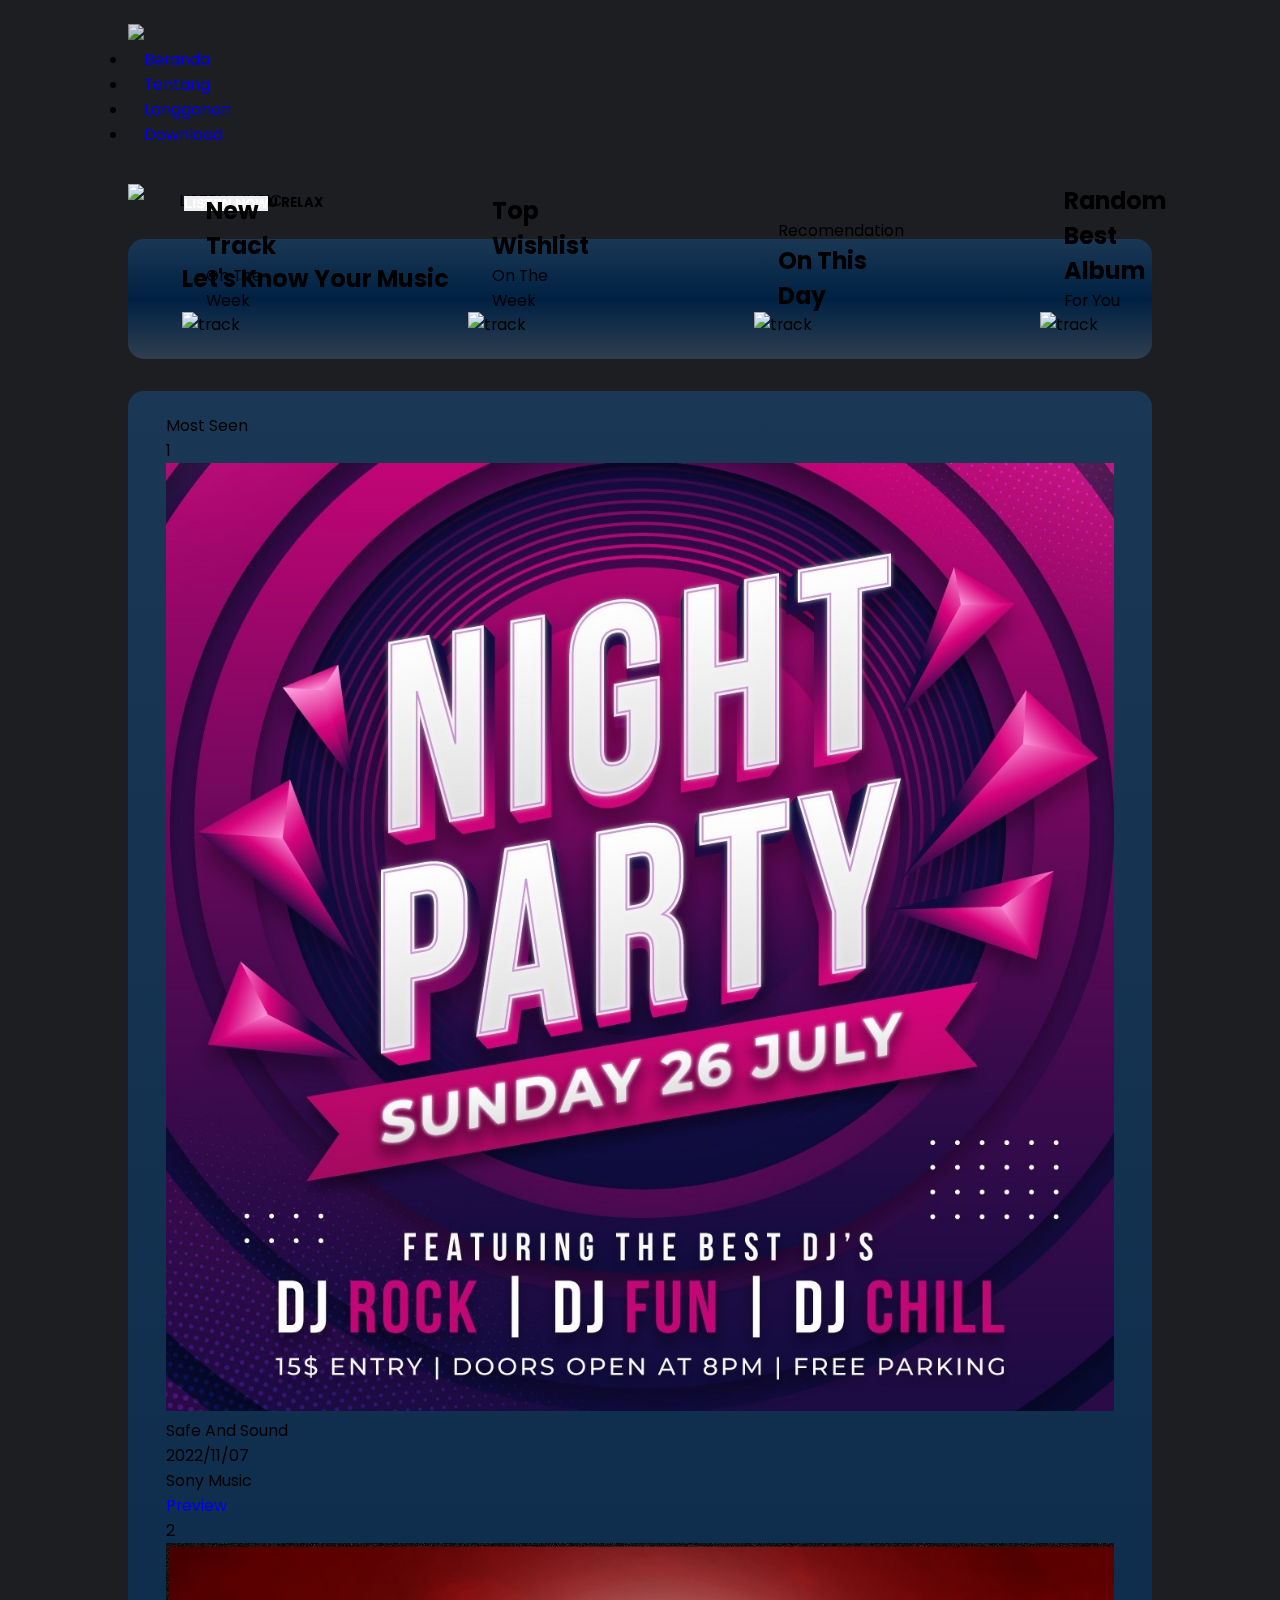
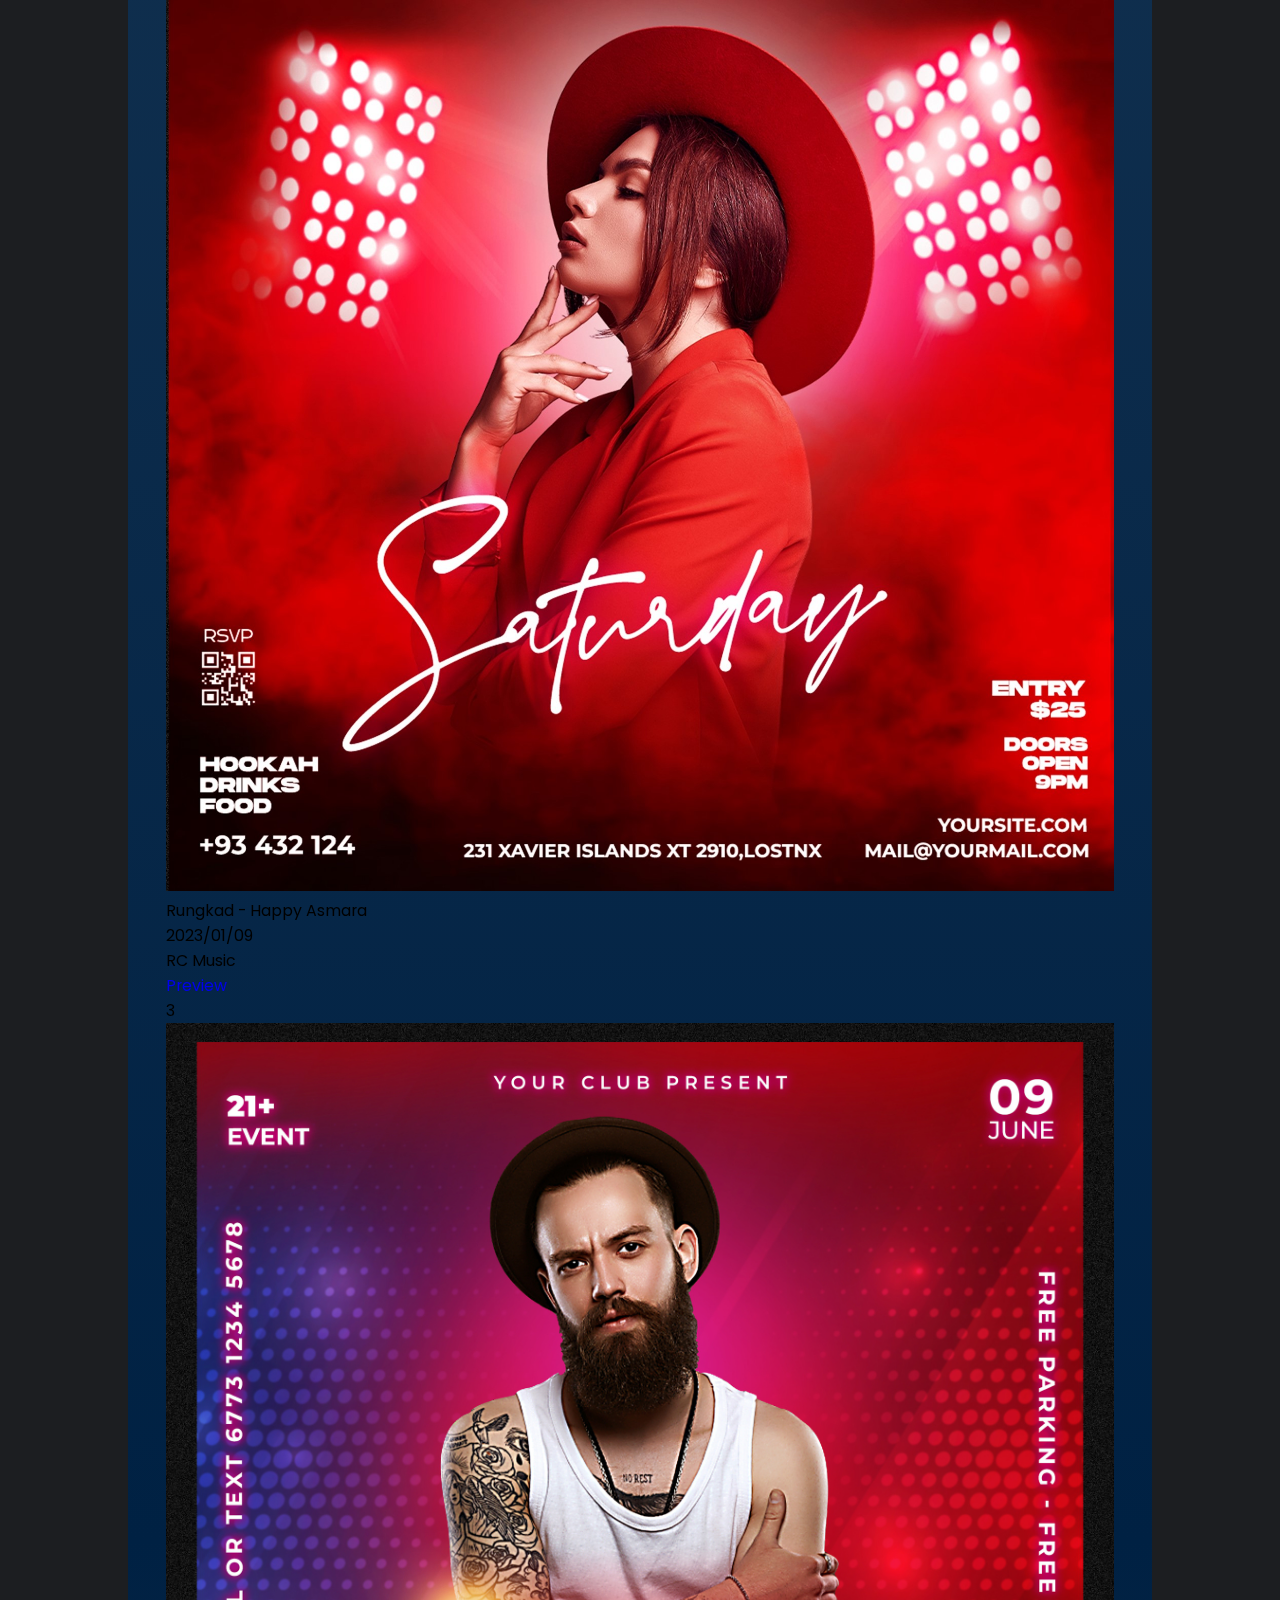
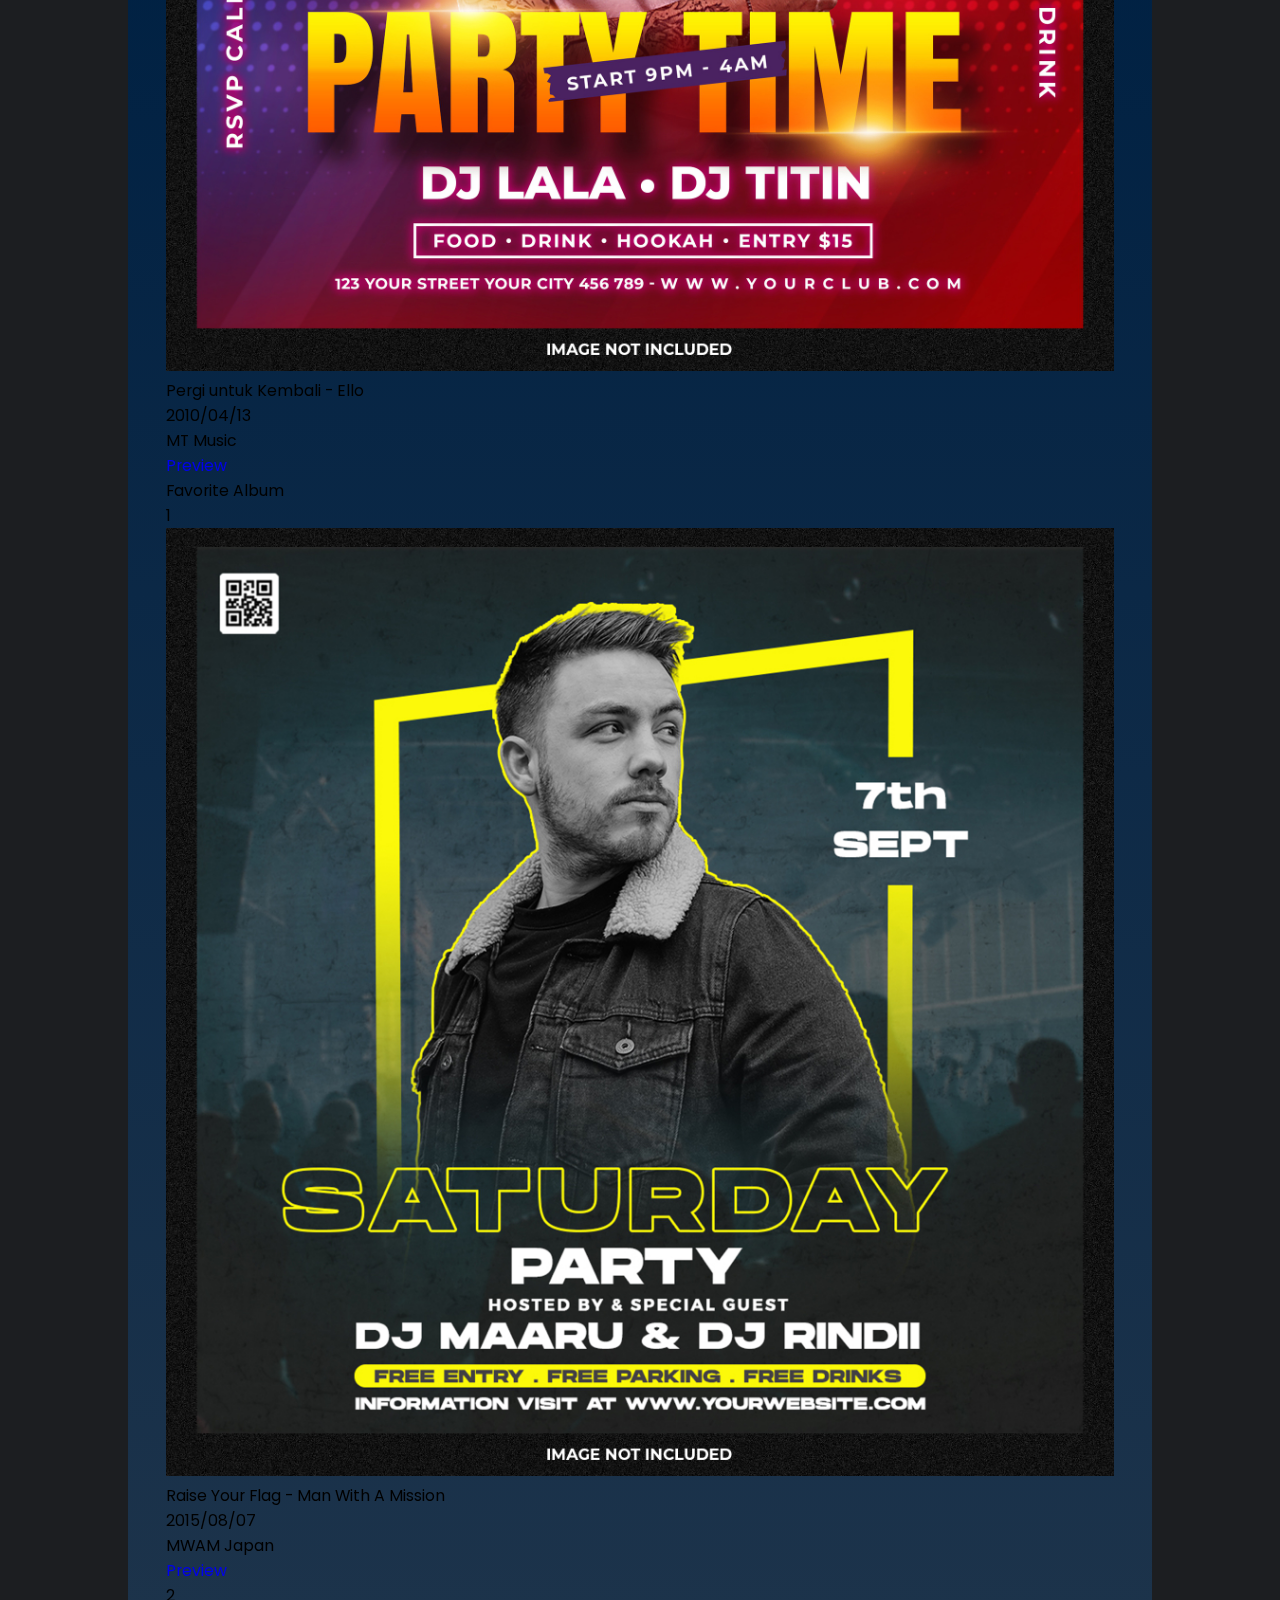
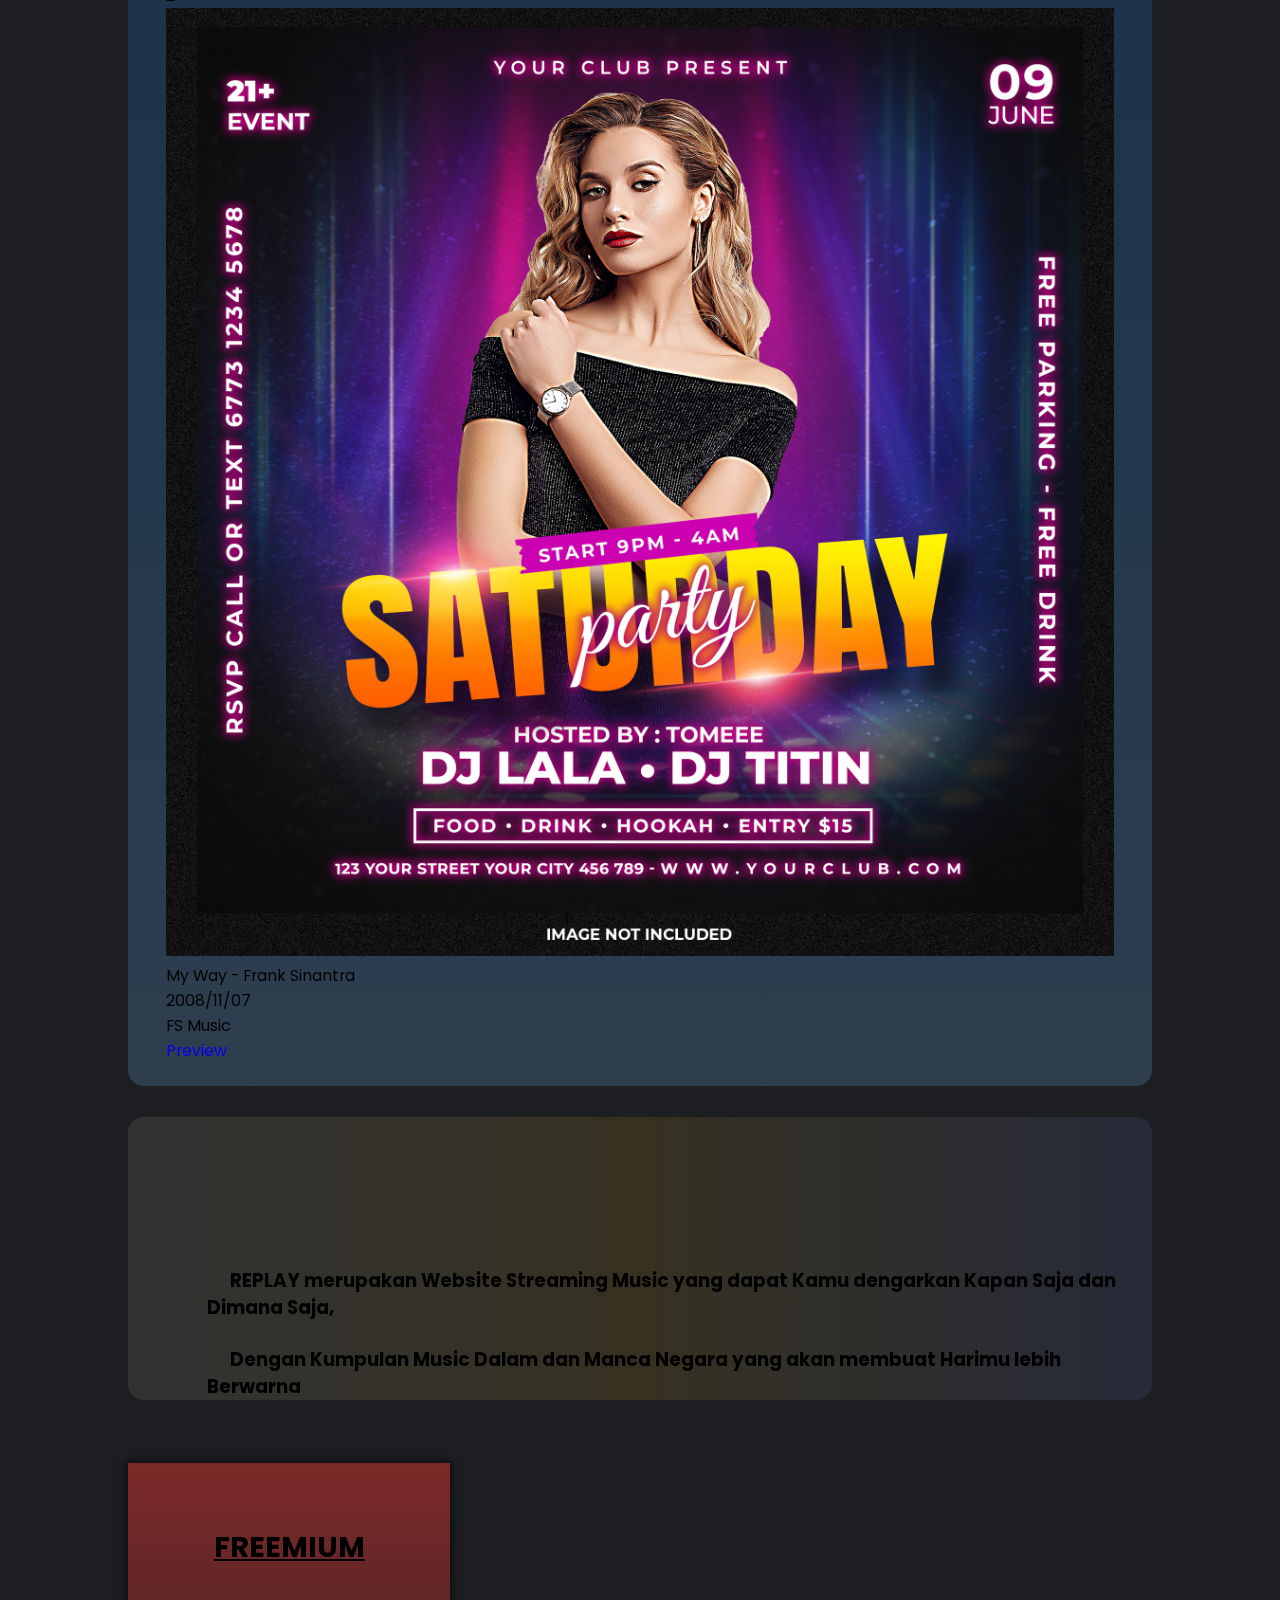
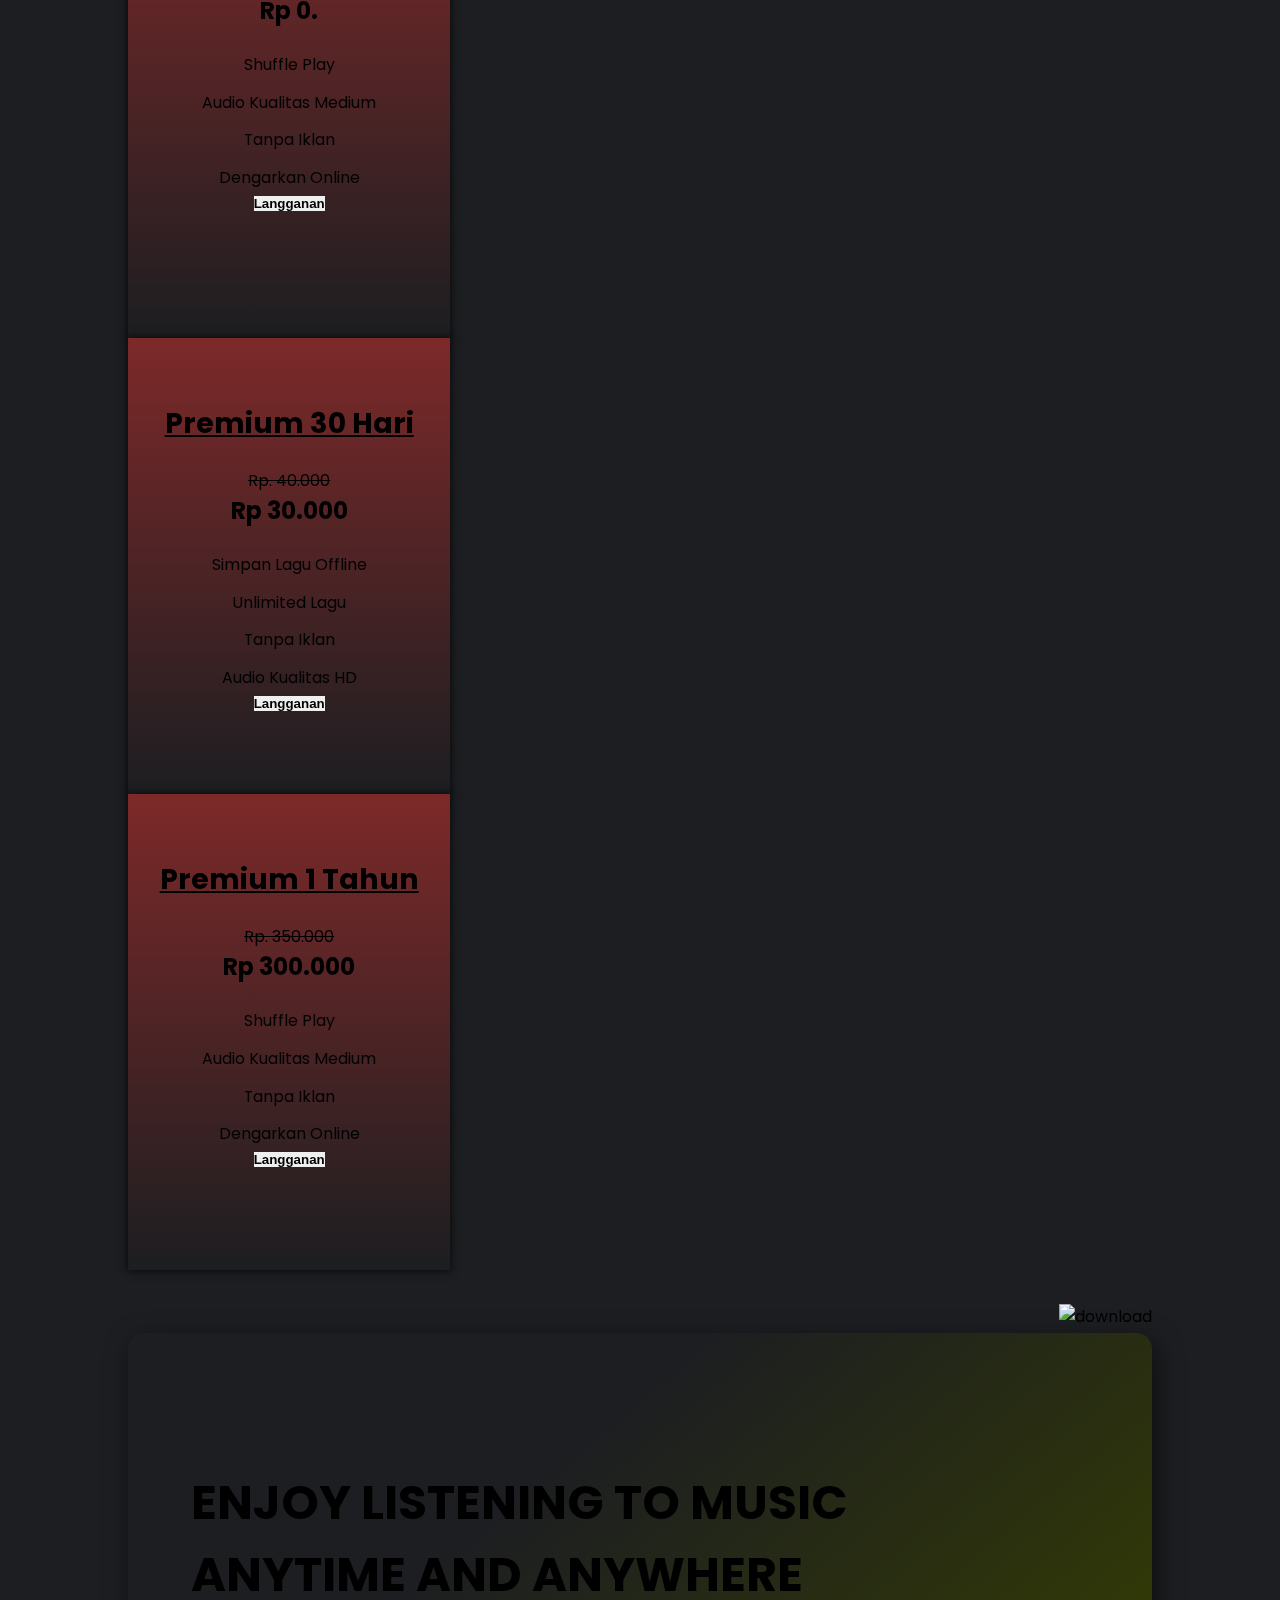
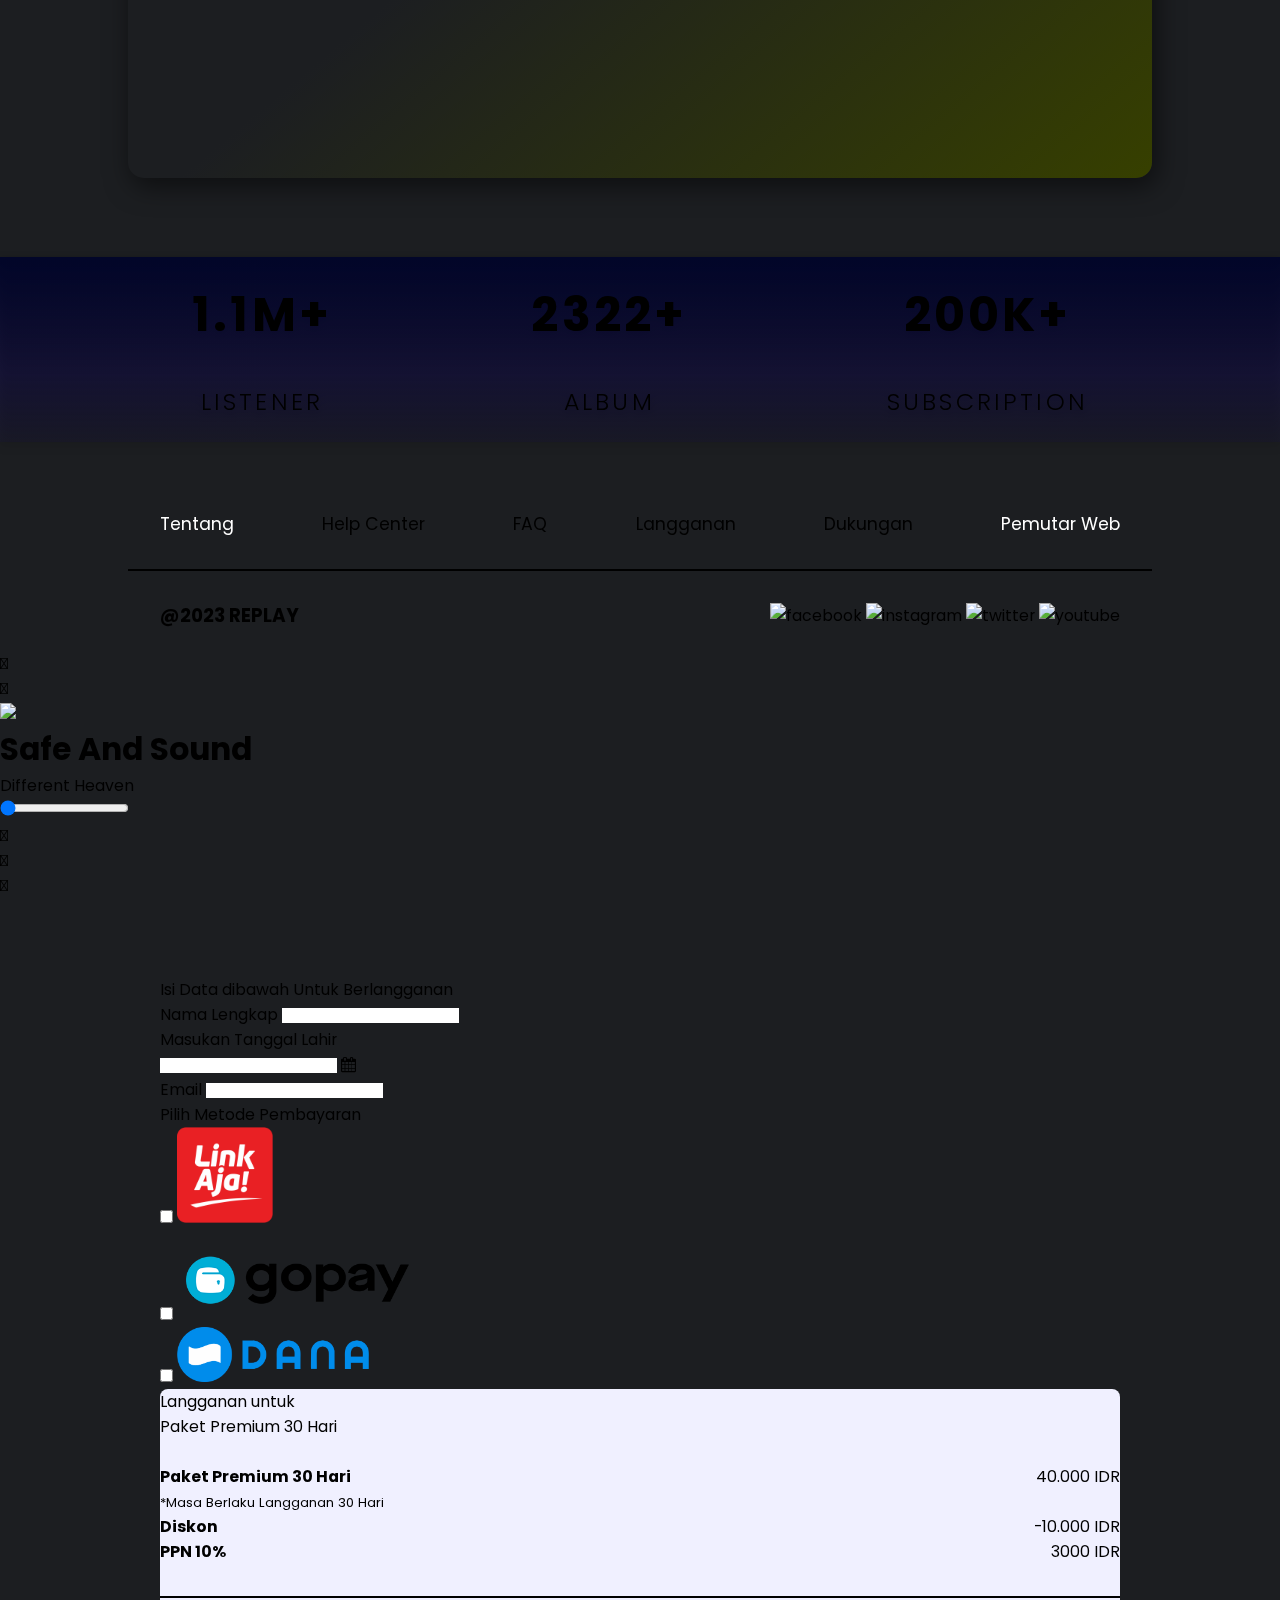
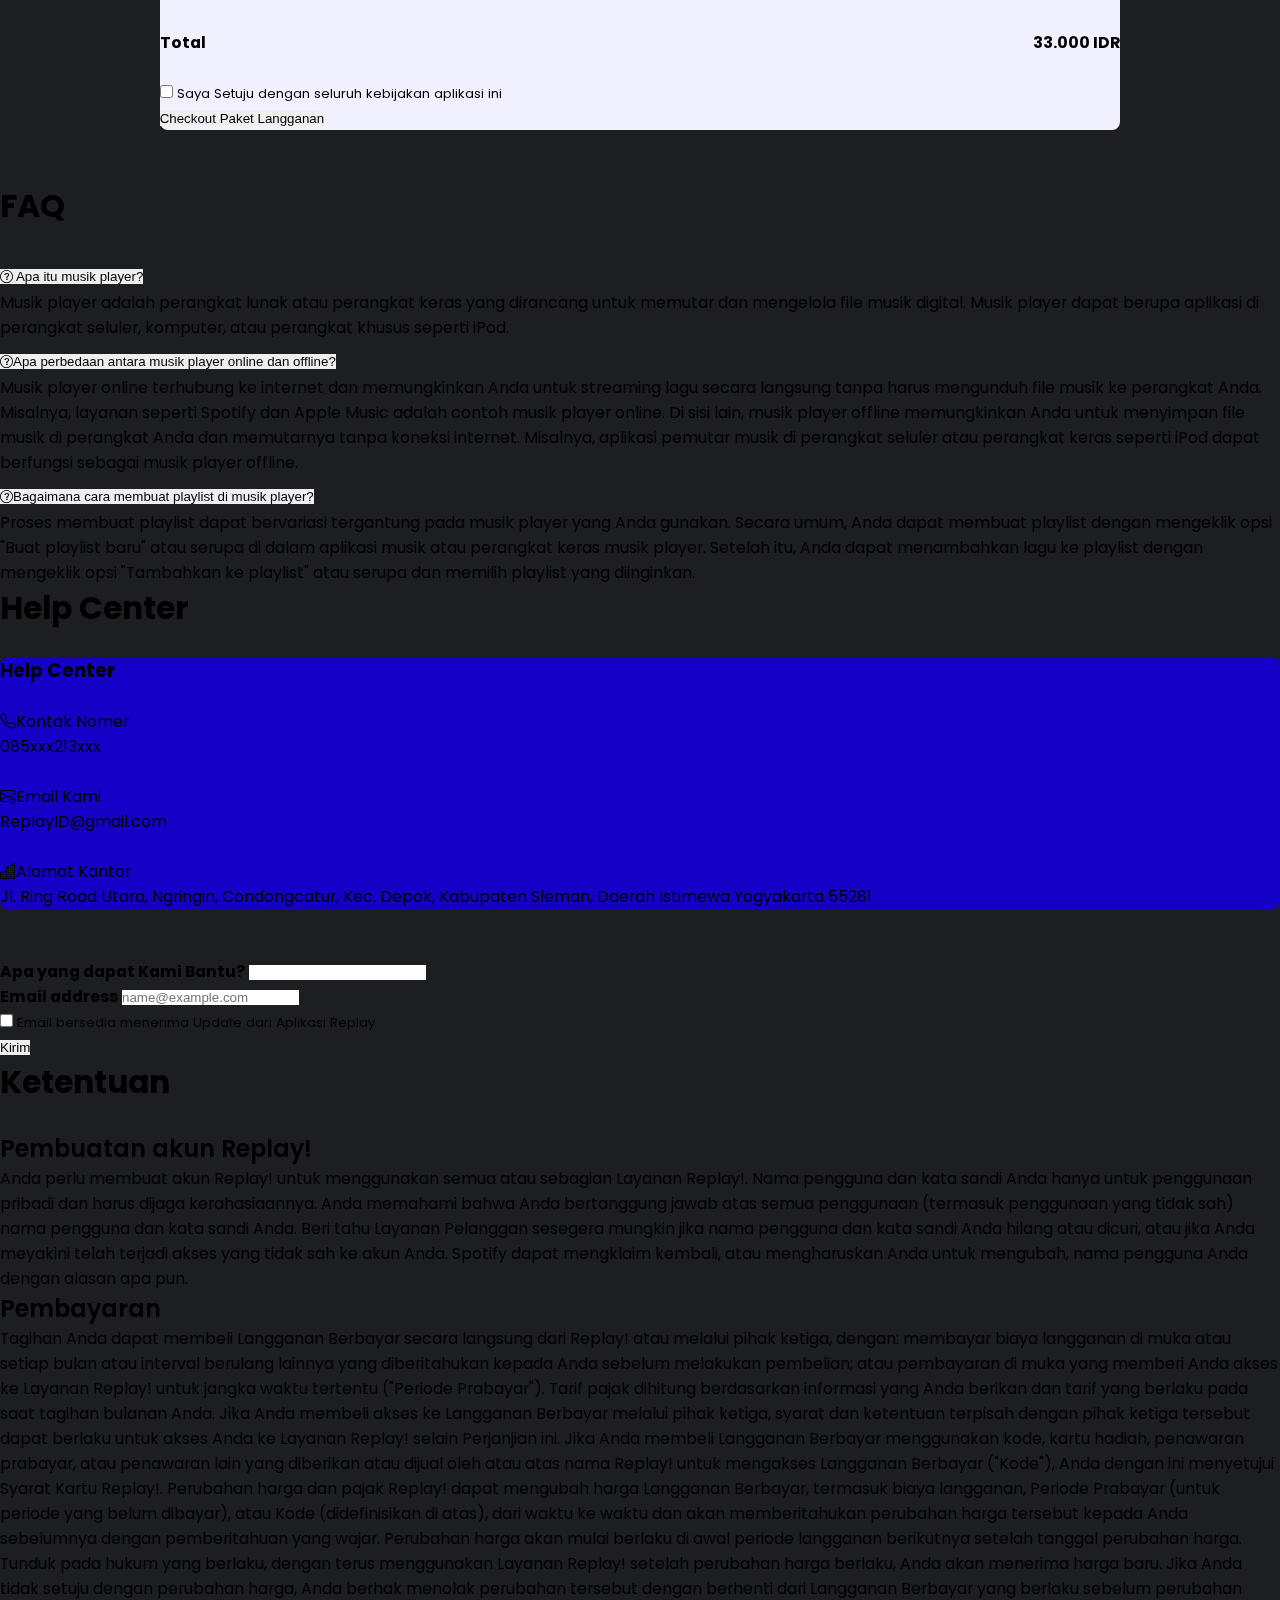
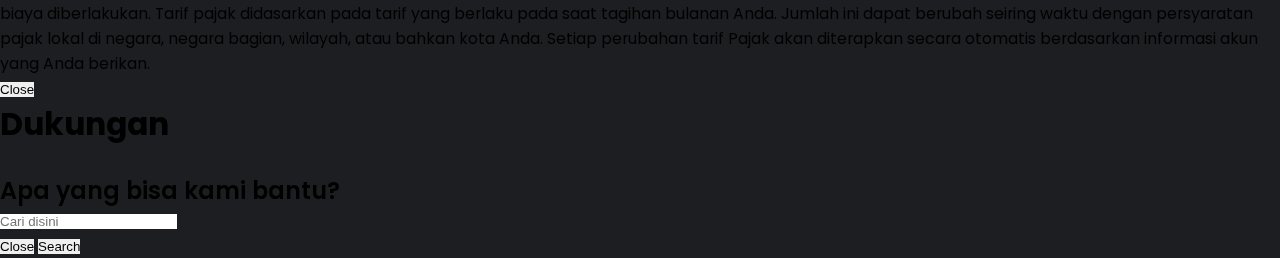
==== commit 5570d05a: "Update index.html" ====
--- a/index.html
+++ b/index.html
@@ -68,7 +68,7 @@
         <div class="col-12">
           <p class="text-light display-1">LISTEN MUSIC</p>
           <h5 class="text-light">TO MAKE YOU RELAX</h5>
-          <button type="button" href="pemutarWeb.html" class="btn btn-light col-2 buttonDownload">LISTEN NOW</button>
+          <button type="button" class="btn btn-light col-2 buttonDownload"><a href="pemutarWeb.html" style="text-decoration: none;color: white;">LISTEN NOW</a></button>
           <img src="img/hero.png" class="img-fluid rounded mx-auto" width="100%">
 
         </div>
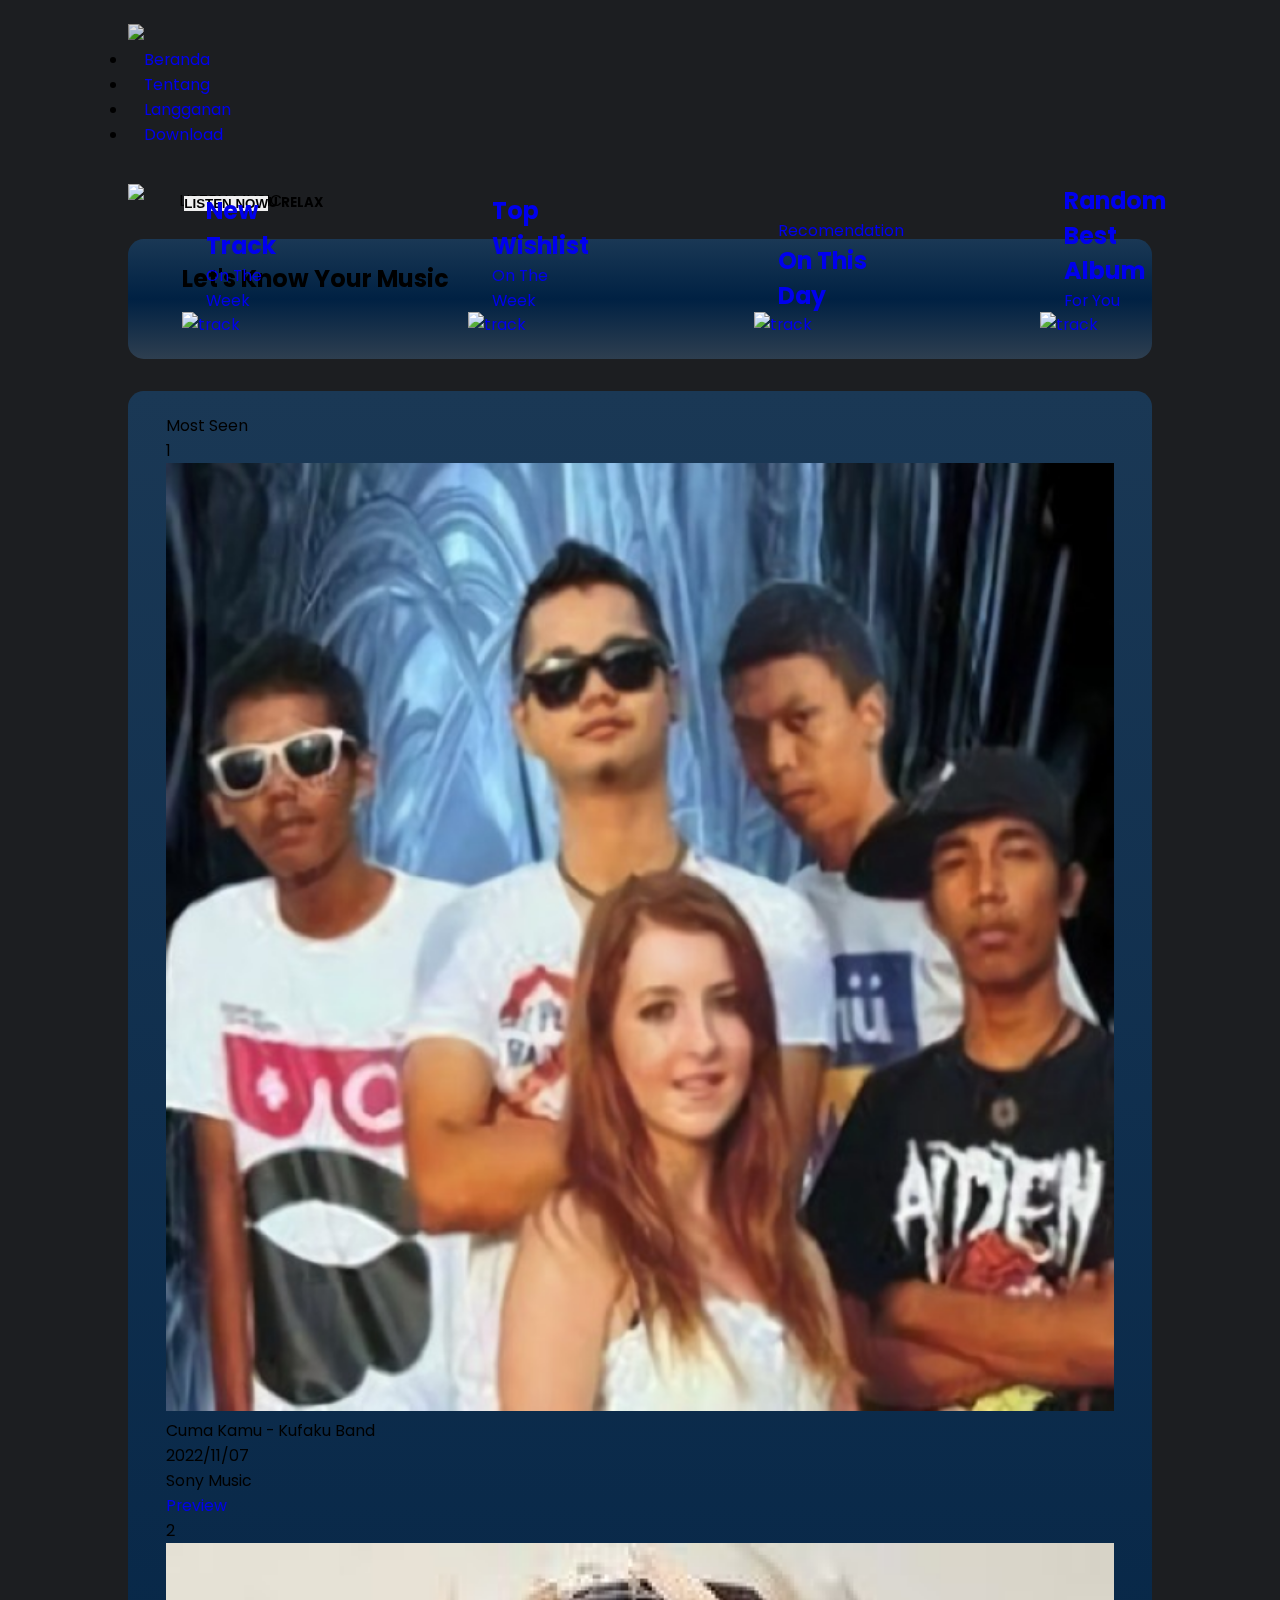
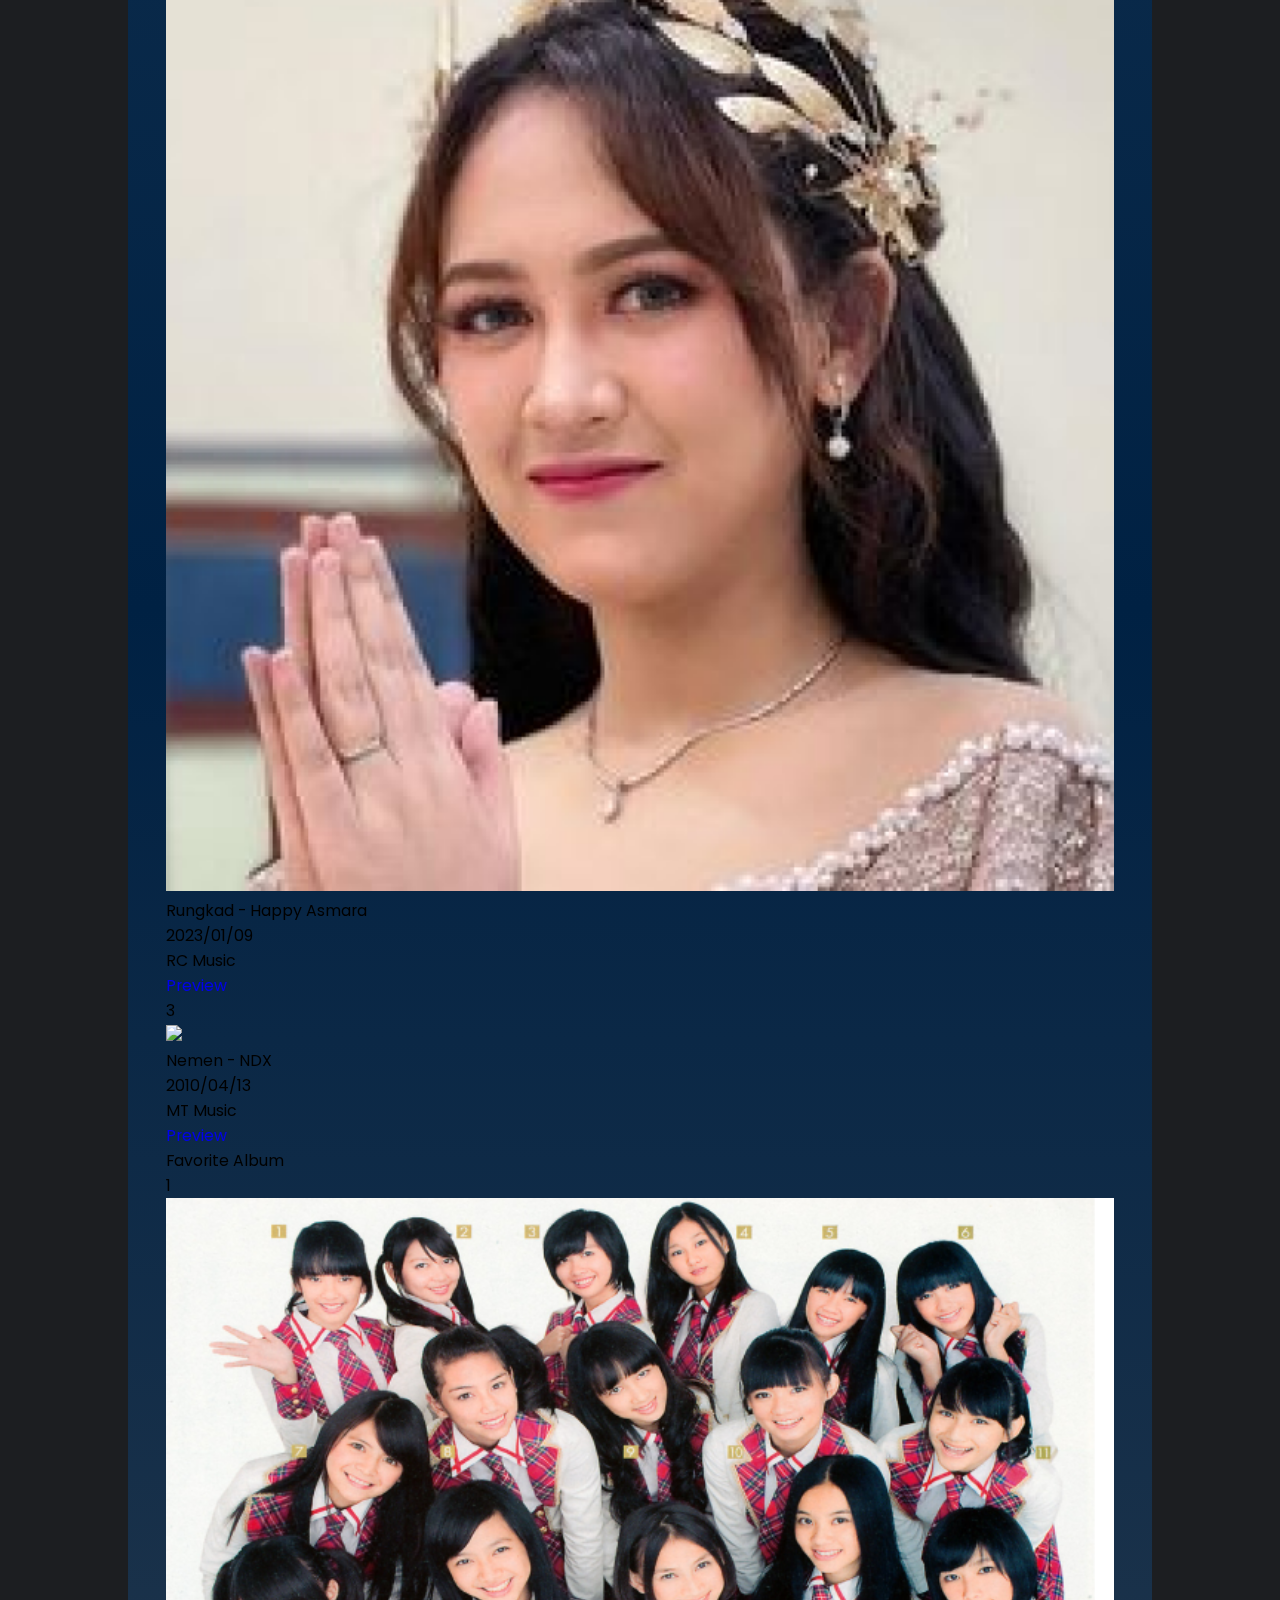
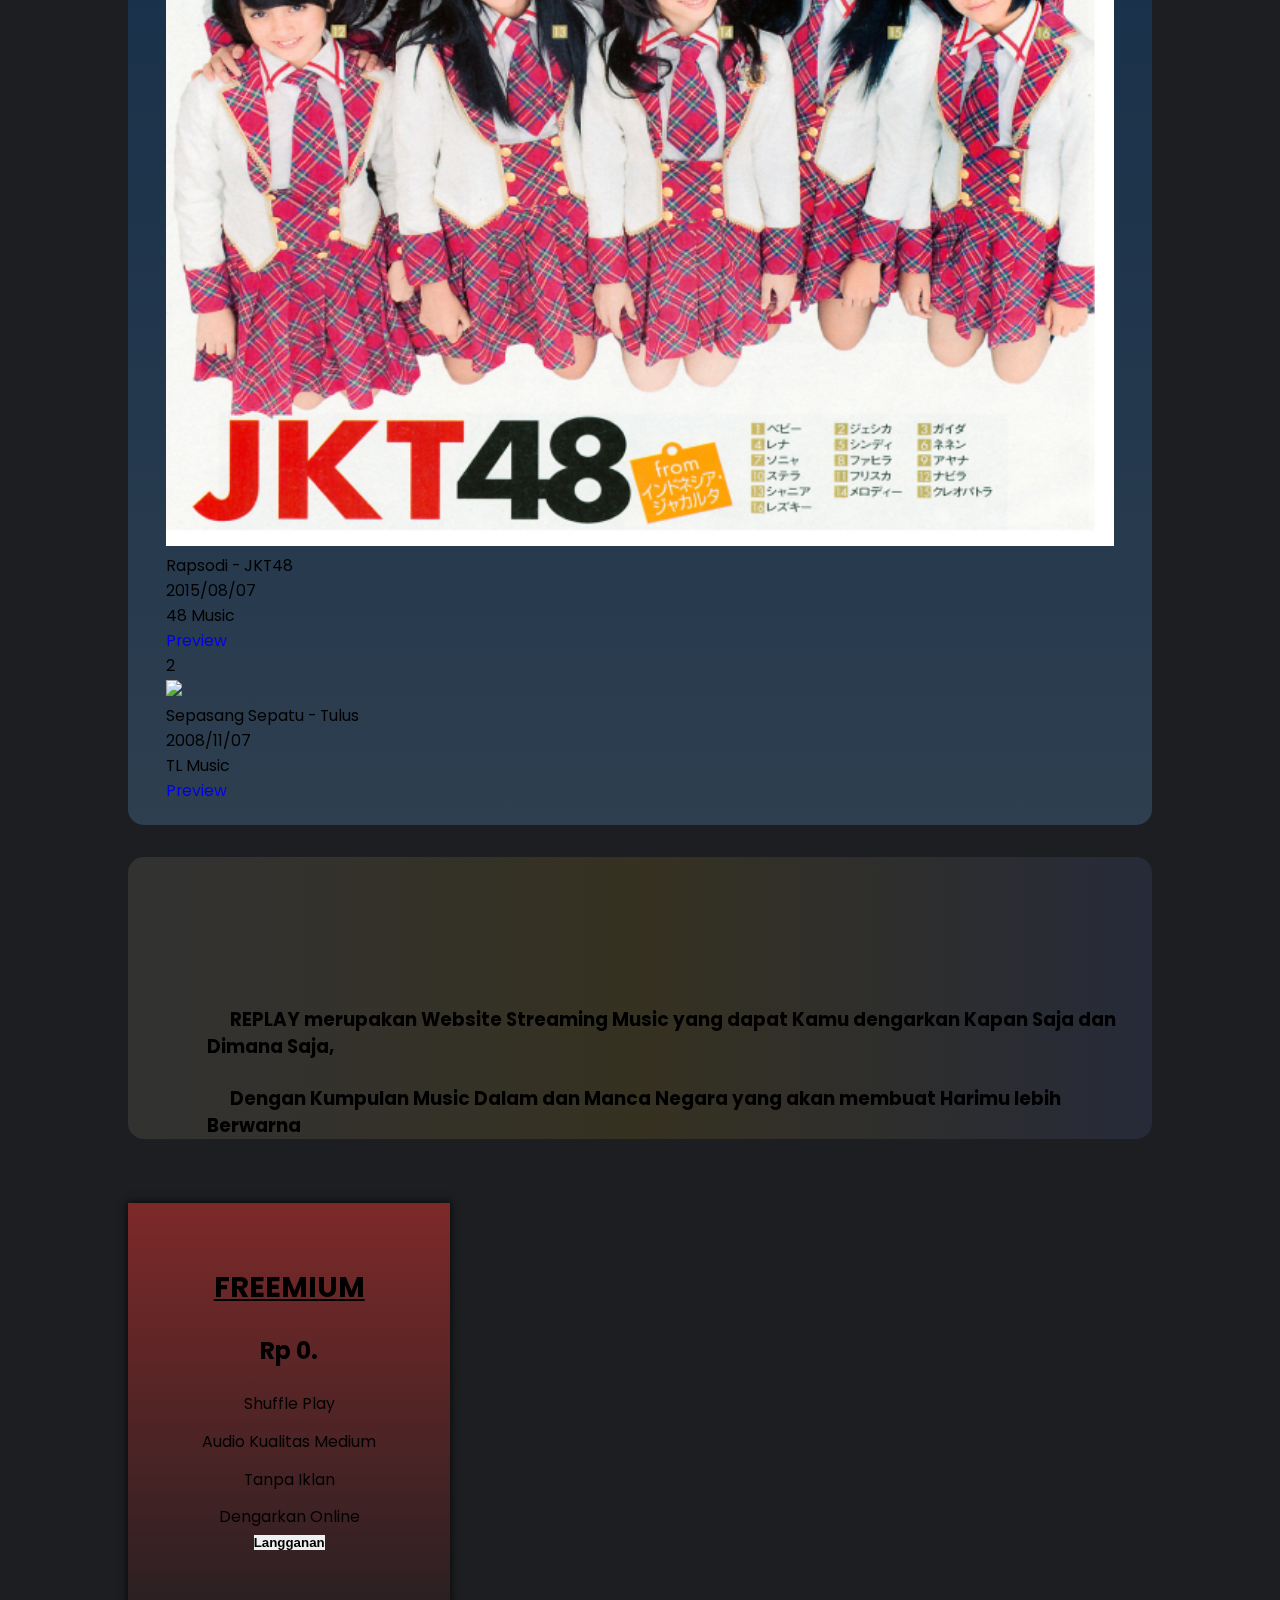
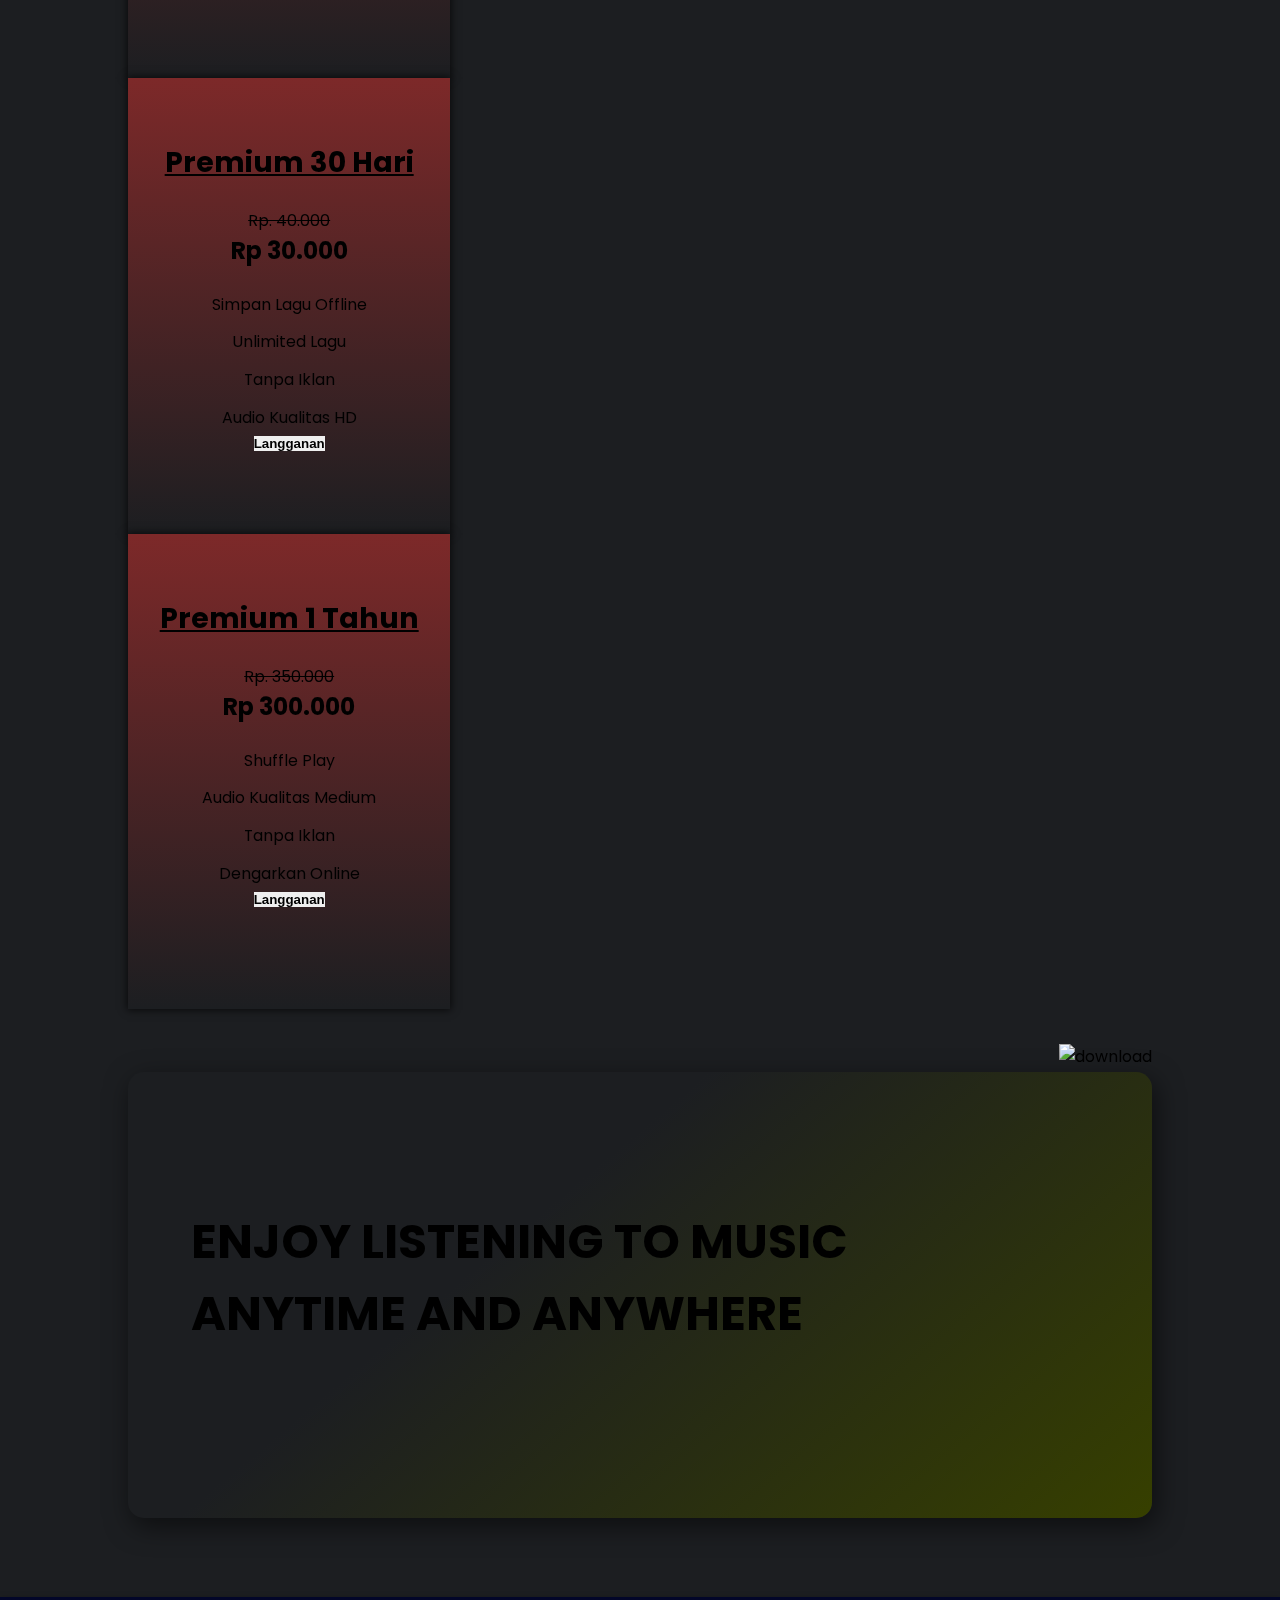
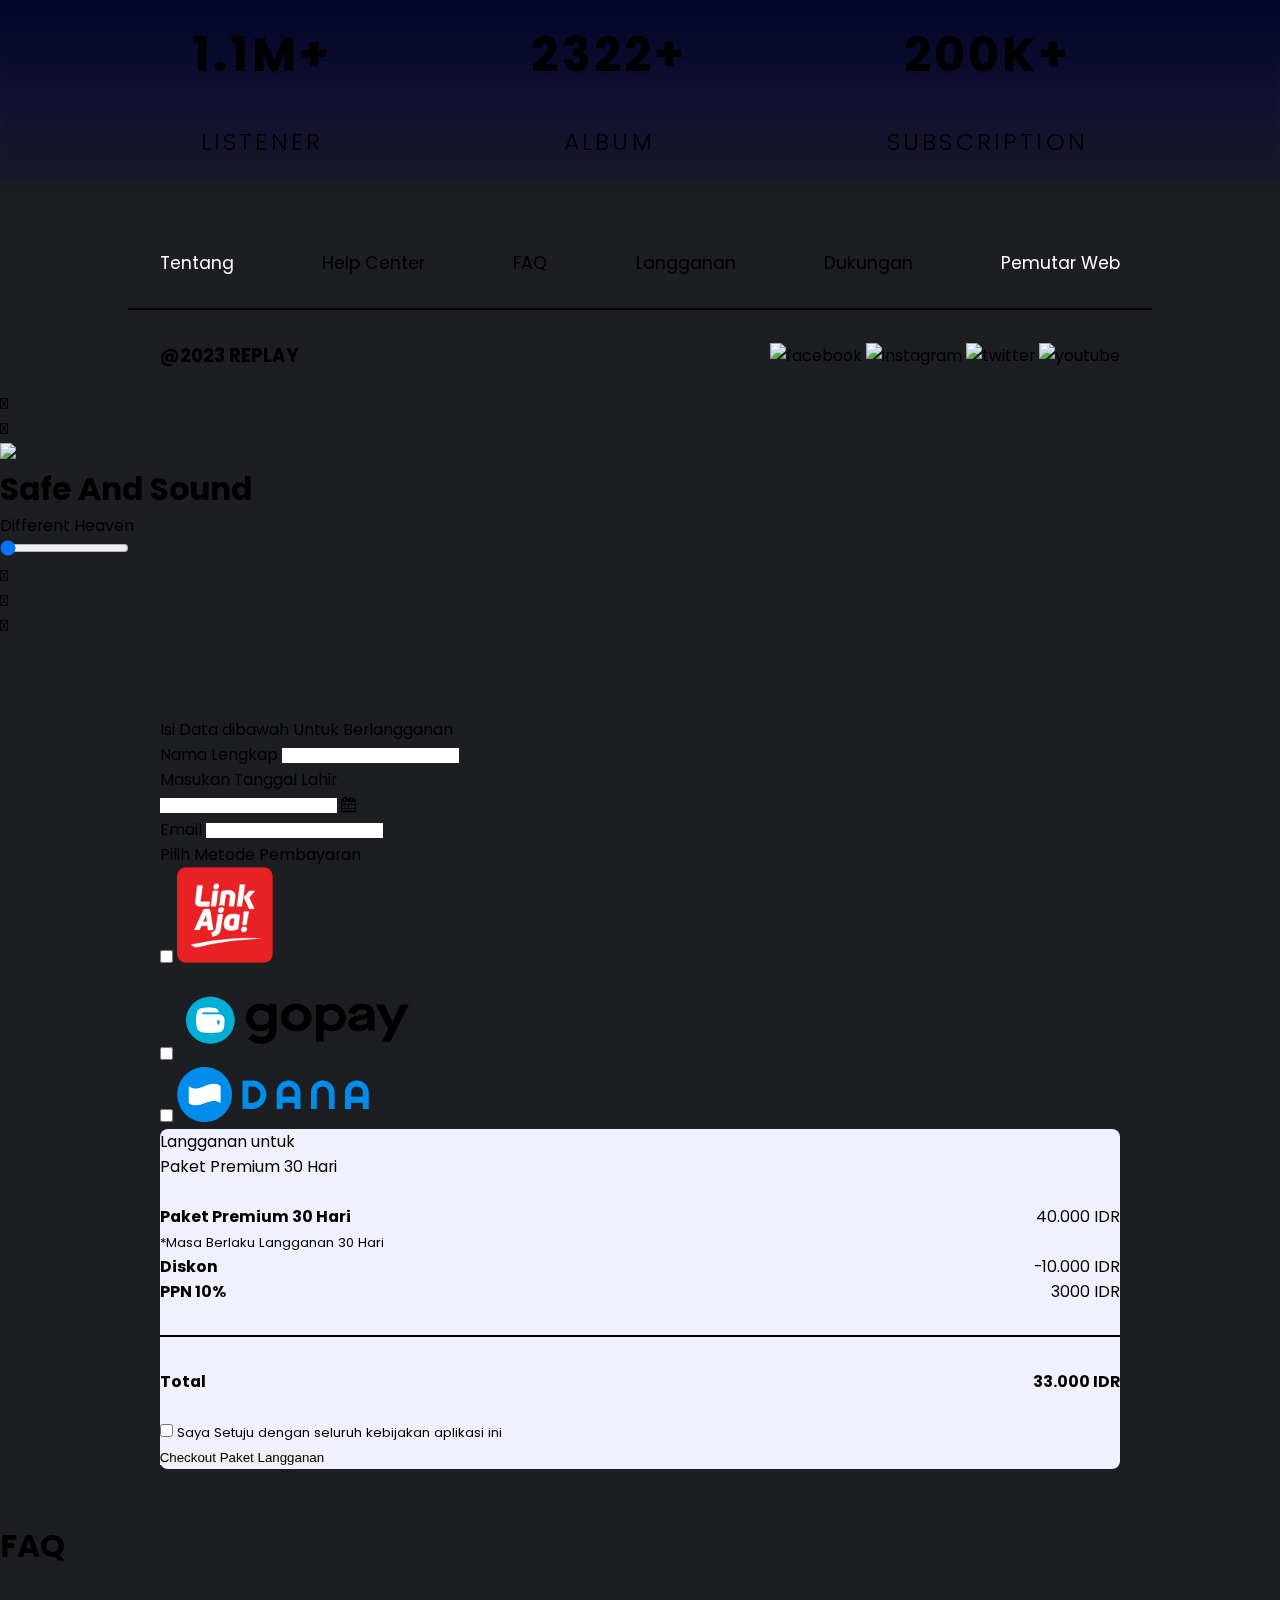
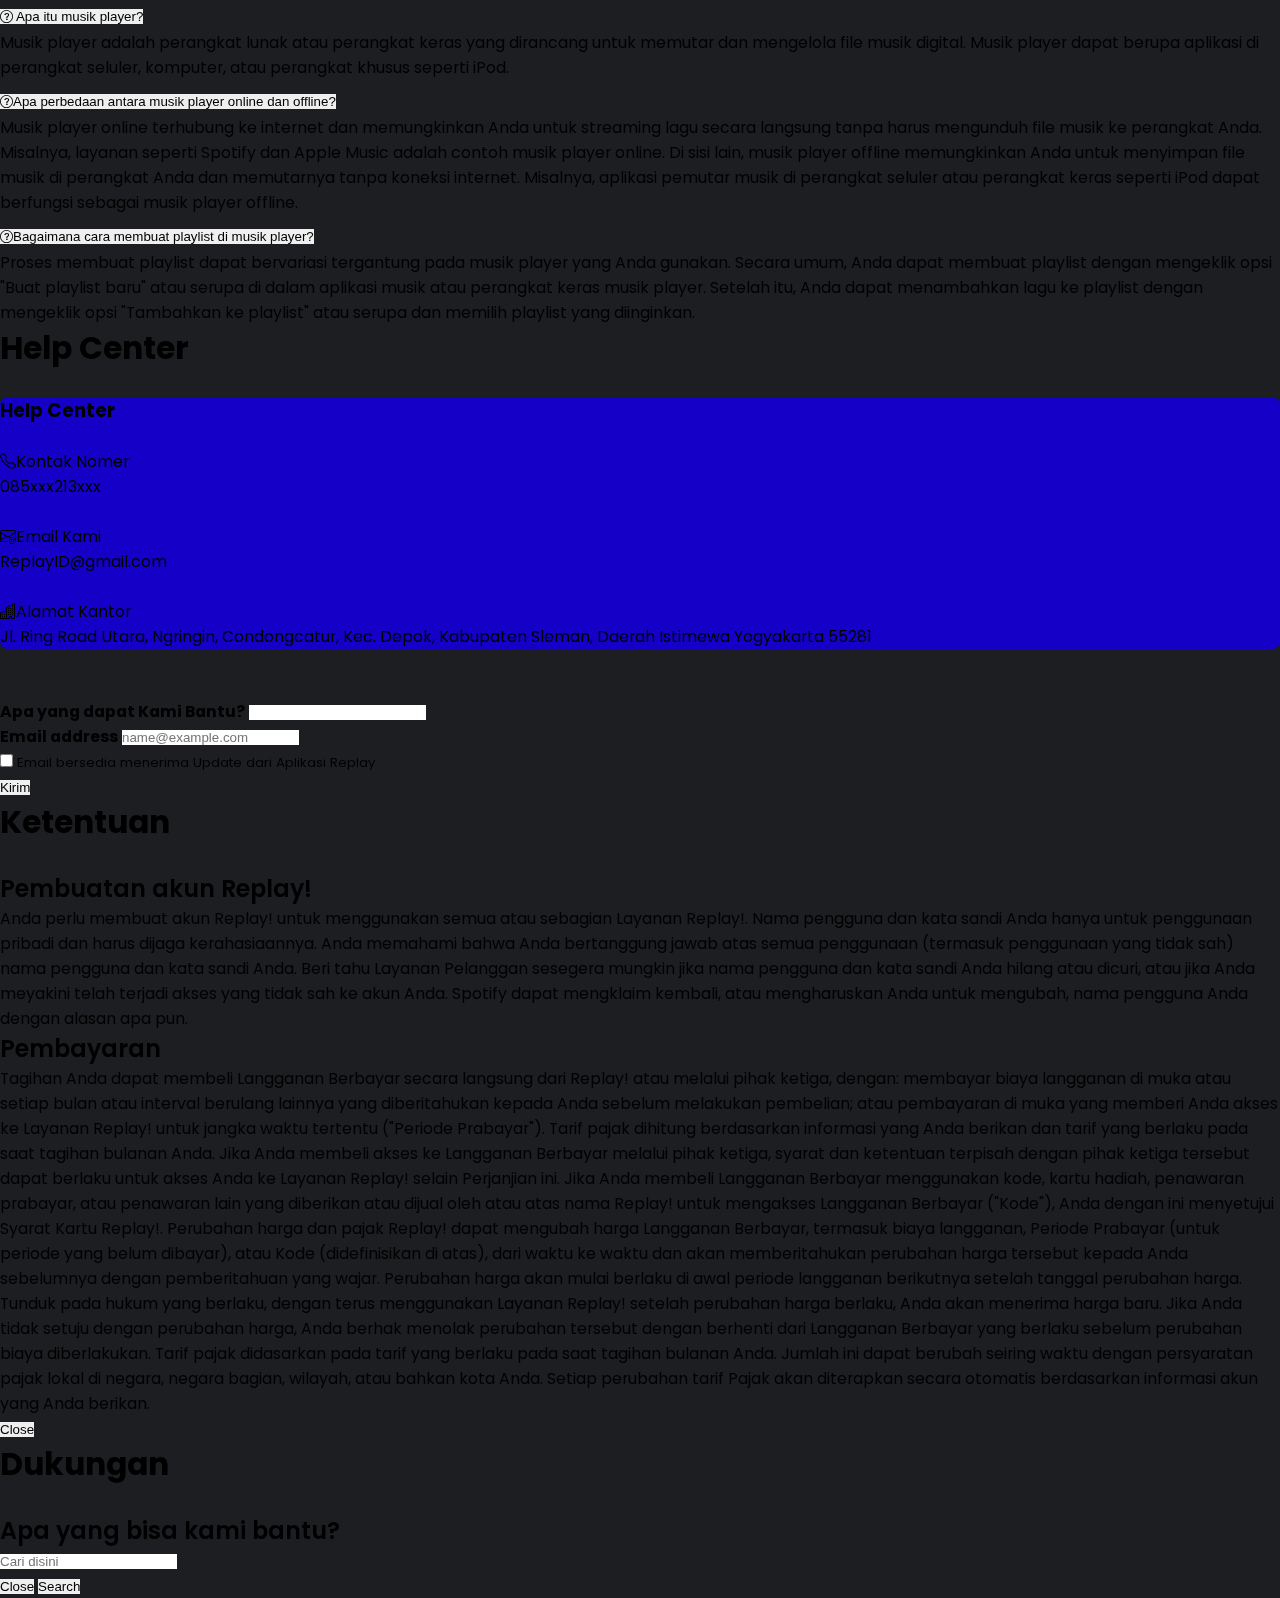
==== commit 5ee02208: "Update index.html" ====
--- a/index.html
+++ b/index.html
@@ -68,7 +68,7 @@
         <div class="col-12">
           <p class="text-light display-1">LISTEN MUSIC</p>
           <h5 class="text-light">TO MAKE YOU RELAX</h5>
-          <button type="button" class="btn btn-light col-2 buttonDownload"><a href="pemutarWeb.html" style="text-decoration: none;color: white;">LISTEN NOW</a></button>
+          <button type="button" class="btn btn-light col-2 buttonDownload">LISTEN NOW</button>
           <img src="img/hero.png" class="img-fluid rounded mx-auto" width="100%">
 
         </div>
@@ -78,39 +78,47 @@
   <!-- Hero End -->
 
   <!-- Know Start -->
-  <section class="view text-light">
+  <section class="view text-light" id="know">
     <h2>Let's Know Your Music <i data-feather="arrow-right"></i></h2>
     <div class="card-main">
       <div class="card text-bg-dark">
-        <img src="img/card1.png" alt="track" />
-        <div class="card-content">
-          <h3>New</h3>
-          <h3>Track</h3>
-          <p>On The Week</p>
-        </div>
+        <a href="pemutarWeb.html">
+          <img src="img/card1.png" alt="track" />
+          <div class="card-content">
+            <h3>New</h3>
+            <h3>Track</h3>
+            <p>On The Week</p>
+        </div>
+        </a>
       </div>
       <div class="card text-bg-dark">
-        <img src="img/card2.png" alt="track" />
-        <div class="card-content">
-          <h3>Top</h3>
-          <h3>Wishlist</h3>
-          <p>On The Week</p>
-        </div>
+        <a href="pemutarWeb.html">
+          <img src="img/card2.png" alt="track" />
+          <div class="card-content">
+            <h3>Top</h3>
+            <h3>Wishlist</h3>
+            <p>On The Week</p>
+          </div>
+        </a>
       </div>
       <div class="card text-bg-dark">
-        <img src="img/card3.png" alt="track" />
-        <div class="card-content">
-          <p>Recomendation</p>
-          <h3>On This Day</h3>
-        </div>
+        <a href="pemutarWeb.html">
+          <img src="img/card3.png" alt="track" />
+          <div class="card-content">
+            <p>Recomendation</p>
+            <h3>On This Day</h3>
+          </div>
+        </a> 
       </div>
       <div class="card text-bg-dark">
-        <img src="img/card4.png" alt="track" />
-        <div class="card-content">
-          <h3>Random</h3>
-          <h3>Best Album</h3>
-          <p>For You</p>
-        </div>
+        <a href="pemutarWeb.html">
+          <img src="img/card4.png" alt="track" />
+          <div class="card-content">
+            <h3>Random</h3>
+            <h3>Best Album</h3>
+            <p>For You</p>
+          </div>
+        </a>
       </div>
     </div>
   </section>
@@ -130,10 +138,10 @@
           <p class="h5 fw-bold">1</p>
         </div> 
         <div class="col-lg-1 col-sm-8 pb-2 pt-2">
-          <img src="img/preview1.jpg" class="img-fluid rounded mx-auto" width="100%">
+          <img src="img/kufaku.png" class="img-fluid rounded mx-auto" width="100%">
         </div>  
         <div class="col-lg-3 col-sm-12 mt-4 ">
-          <p class="h5">Safe And Sound</p>
+          <p class="h5">Cuma Kamu - Kufaku Band</p>
         </div> 
         <div class="col-lg-2 col-sm-12 mt-4">
           <p class="h5">2022/11/07</p>
@@ -150,7 +158,7 @@
           <p class="h5 fw-bold">2</p>
         </div> 
         <div class="col-lg-1 col-sm-8 pb-2 pt-2">
-          <img src="img/preview2.jpg" class="img-fluid rounded mx-auto" width="100%">
+          <img src="img/hapyasmara.png" class="img-fluid rounded mx-auto" width="100%">
         </div>  
         <div class="col-lg-3 col-sm-12 mt-4 ">
           <p class="h5">Rungkad - Happy Asmara</p>
@@ -170,10 +178,10 @@
           <p class="h5 fw-bold">3</p>
         </div> 
         <div class="col-lg-1 col-sm-8 pb-2 pt-2">
-          <img src="img/preview3.jpg" class="img-fluid rounded mx-auto" width="100%">
+          <img src="img/ndx.png" class="img-fluid rounded mx-auto" width="100%">
         </div>  
         <div class="col-lg-3 col-sm-12 mt-4 ">
-          <p class="h5">Pergi untuk Kembali - Ello</p>
+          <p class="h5">Nemen - NDX</p>
         </div> 
         <div class="col-lg-2 col-sm-12 mt-4">
           <p class="h5">2010/04/13</p>
@@ -195,16 +203,16 @@
           <p class="h5 fw-bold">1</p>
         </div> 
         <div class="col-lg-1 col-sm-8 pb-2 pt-2">
-          <img src="img/preview4.jpg" class="img-fluid rounded mx-auto" width="100%">
+          <img src="img/jkt48.png" class="img-fluid rounded mx-auto" width="100%">
         </div>  
         <div class="col-lg-3 col-sm-12 mt-4 ">
-          <p class="h5">Raise Your Flag - Man With A Mission</p>
+          <p class="h5">Rapsodi - JKT48</p>
         </div> 
         <div class="col-lg-2 col-sm-12 mt-4">
           <p class="h5">2015/08/07</p>
         </div>
         <div class="col-lg-2 col-sm-12 mt-4">
-          <p class="h5">MWAM Japan</p>
+          <p class="h5">48 Music</p>
         </div>
         <div class="col-lg-2 col-sm-12 mt-4 pb-2 mb-3">
           <a href="#" class="h5" data-bs-toggle="modal" data-bs-target="#exampleModal" onclick="mwam()">Preview</a>
@@ -215,16 +223,16 @@
           <p class="h5 fw-bold">2</p>
         </div> 
         <div class="col-lg-1 col-sm-8 pb-2 pt-2">
-          <img src="img/preview5.jpg" class="img-fluid rounded mx-auto" width="100%">
+          <img src="img/tulus.png" class="img-fluid rounded mx-auto" width="100%">
         </div>  
         <div class="col-lg-3 col-sm-12 mt-4 ">
-          <p class="h5">My Way - Frank Sinantra</p>
+          <p class="h5">Sepasang Sepatu - Tulus</p>
         </div> 
         <div class="col-lg-2 col-sm-12 mt-4">
           <p class="h5">2008/11/07</p>
         </div>
         <div class="col-lg-2 col-sm-12 mt-4">
-          <p class="h5">FS Music</p>
+          <p class="h5">TL Music</p>
         </div>
         <div class="col-lg-2 col-sm-12 mt-4 pb-2 mb-3">
           <a href="#" class="h5" data-bs-toggle="modal" data-bs-target="#exampleModal" onclick="myWay()">Preview</a>
